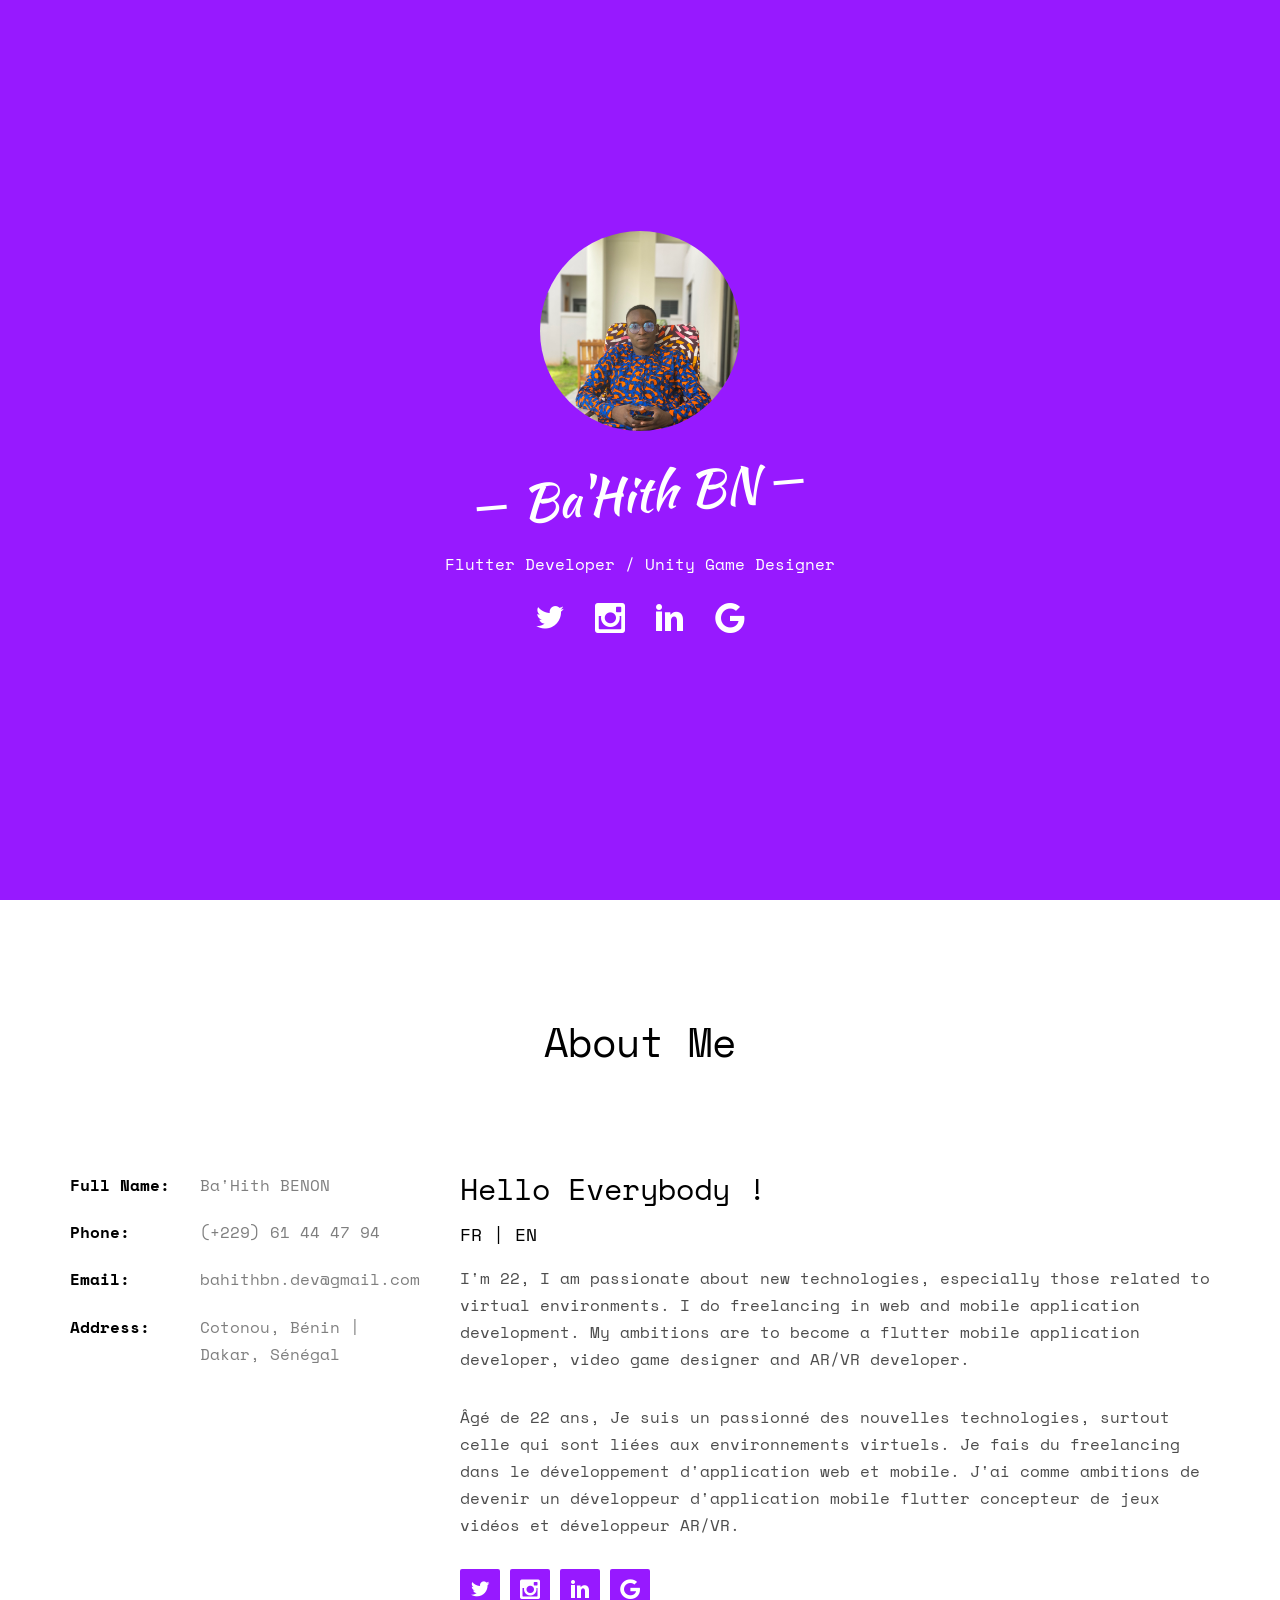
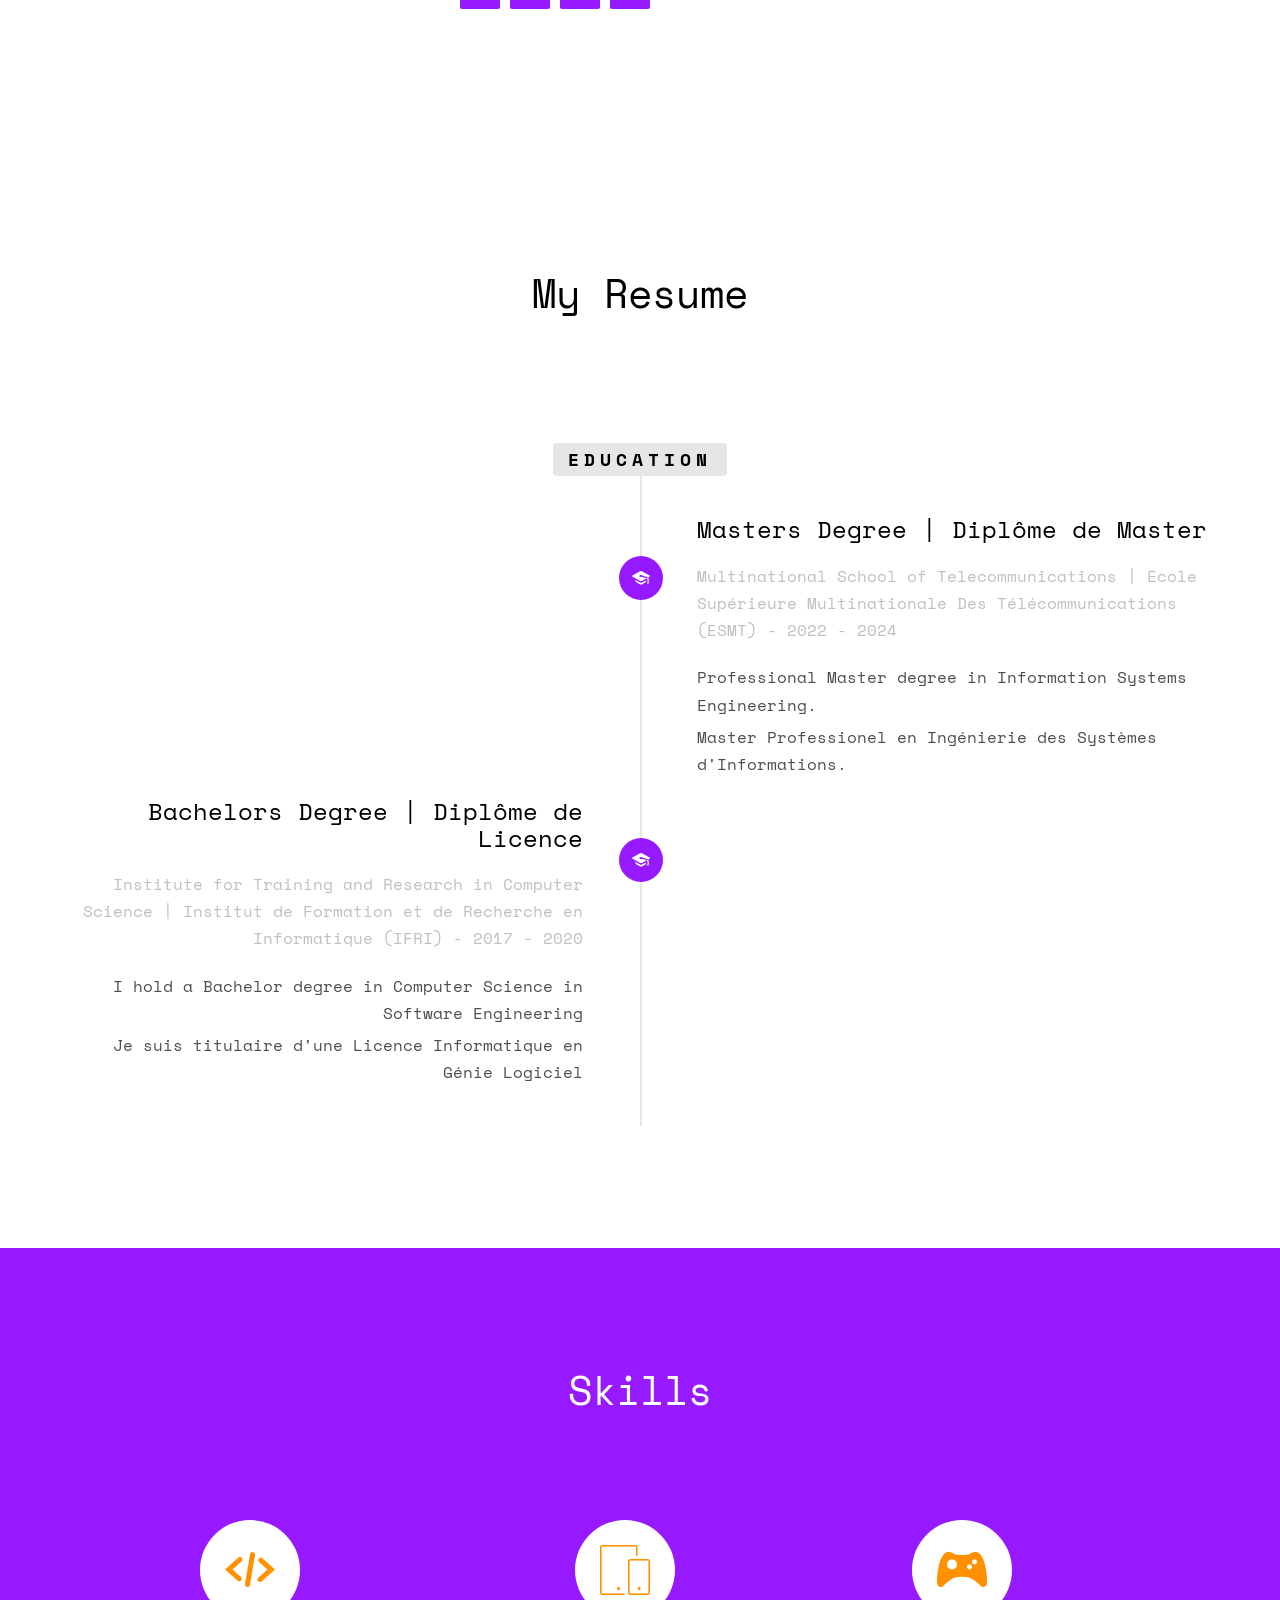
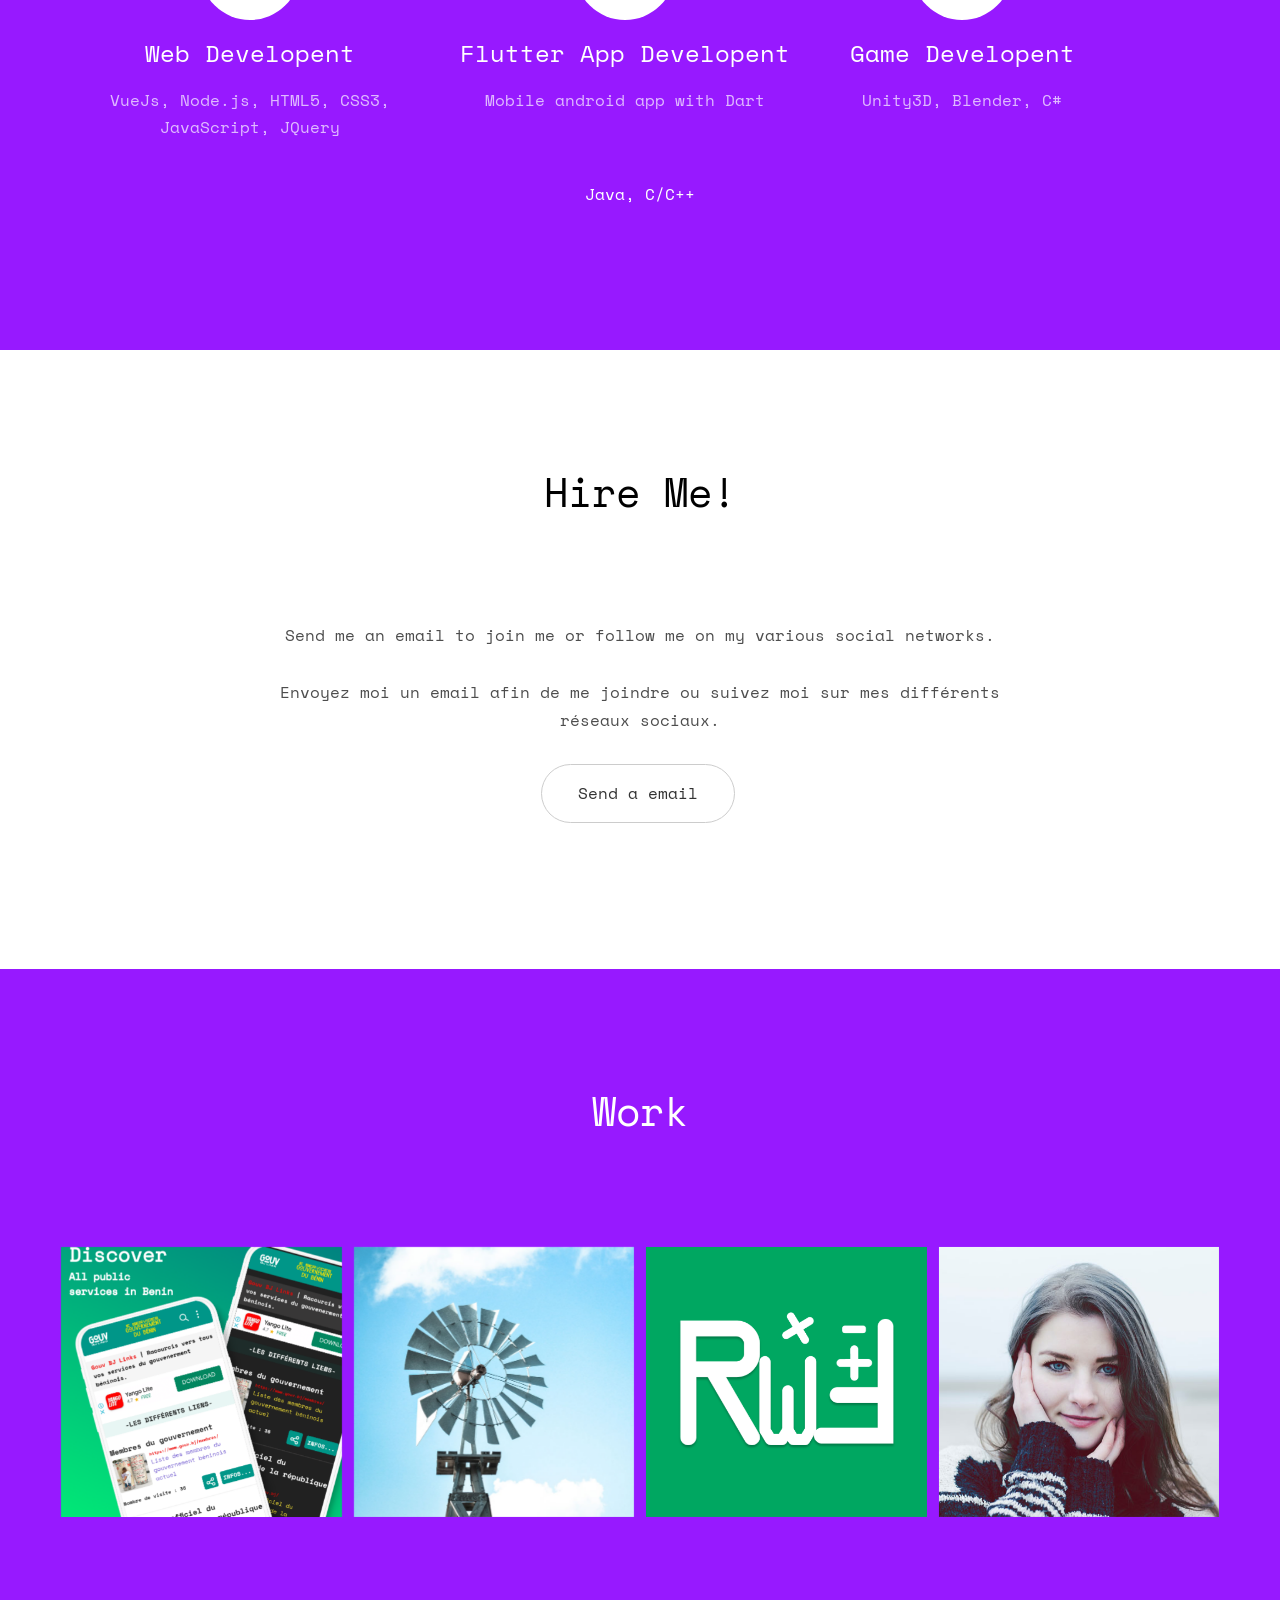
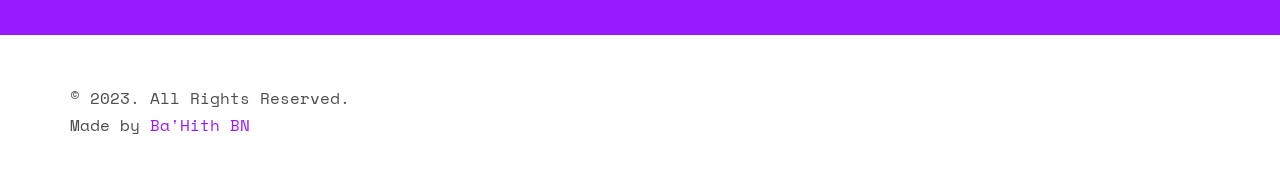
==== index.html @ 8ac00150 "update rwf policy" ====
<!DOCTYPE HTML>
<html>
	<head>
	<meta charset="utf-8">
	<meta http-equiv="X-UA-Compatible" content="IE=edge">
	<title>Ba'Hith BN | Profile</title>
	<meta name="viewport" content="width=device-width, initial-scale=1">
	<meta name="description" content="Portfolio de Ba'Hith BN" />
	<meta name="keywords" content="developpeur, flutter, unity, unity3D, mobile, Gouv BJ Links" />
	<meta name="author" content="freehtml5.co" />

	<!-- 
	//////////////////////////////////////////////////////

	FREE HTML5 TEMPLATE 
	DESIGNED & DEVELOPED by FreeHTML5.co
		
	Website: 		http://freehtml5.co/
	Email: 			info@freehtml5.co
	Twitter: 		http://twitter.com/fh5co
	Facebook: 		https://www.facebook.com/fh5co

	//////////////////////////////////////////////////////
	 -->

  	<!-- Facebook and Twitter integration -->
	<meta property="og:title" content=""/>
	<meta property="og:image" content=""/>
	<meta property="og:url" content=""/>
	<meta property="og:site_name" content=""/>
	<meta property="og:description" content=""/>
	<meta name="twitter:title" content="" />
	<meta name="twitter:image" content="" />
	<meta name="twitter:url" content="" />
	<meta name="twitter:card" content="" />

	<link href="https://fonts.googleapis.com/css?family=Space+Mono" rel="stylesheet">
	<link href="https://fonts.googleapis.com/css?family=Kaushan+Script" rel="stylesheet">
	
	<!-- Animate.css -->
	<link rel="stylesheet" href="whoiam/css/animate.css">
	<!-- Icomoon Icon Fonts-->
	<link rel="stylesheet" href="whoiam/css/icomoon.css">
	<!-- Bootstrap  -->
	<link rel="stylesheet" href="whoiam/css/bootstrap.css">

	<!-- Theme style  -->
	<link rel="stylesheet" href="whoiam/css/style.css">

	<!-- Modernizr JS -->
	<script src="whoiam/js/modernizr-2.6.2.min.js"></script>
	<!-- FOR IE9 below -->
	<!--[if lt IE 9]>
	<script src="js/respond.min.js"></script>
	<![endif]-->

	<meta name="appstore:developer_url" content="https://bahithbenon.github.io" />
	<meta name="appstore:bundle_id" content="com.example.myapp" />
	<meta name="appstore:store_id" content="SKU12345" />

	</head>
	<body>
		
	<div class="fh5co-loader"></div>
	
	<div id="page">	
	<header id="fh5co-header" class="fh5co-cover js-fullheight" role="banner" style="background-image:url(images/cover_bg_3.jpg);" data-stellar-background-ratio="0.5">
		<div class="overlay"></div>
		<div class="container">
			<div class="row">
				<div class="col-md-8 col-md-offset-2 text-center">
					<div class="display-t js-fullheight">
						<div class="display-tc js-fullheight animate-box" data-animate-effect="fadeIn">
							<div class="profile-thumb" style="background: url(whoiam/images/author.JPG);"></div>
							<h1><span>Ba'Hith BN</span></h1>
							<h3><span>Flutter Developer / Unity Game Designer</span></h3>
							<p>
								<ul class="fh5co-social-icons">
									<li><a href="https://twitter.com/SaazhAl?t=oyw2-KrS9MAQXTLAEJsPbg&s=09"><i class="icon-twitter2"></i></a></li>
									<li><a href="https://www.instagram.com/saazh_albahith_bn/"><i class="icon-instagram2"></i></a></li>
									<li><a href="https://www.linkedin.com/in/ba-hith-bn-1179a51b2"><i class="icon-linkedin2"></i></a></li>
									<li><a href="mailto:bahithbn.dev@gmail.com"><i class="icon-google2"></i></a></li>
								</ul>
							</p>
						</div>
					</div>
				</div>
			</div>
		</div>
	</header>

	<div id="fh5co-about" class="animate-box">
		<div class="container">
			<div class="row">
				<div class="col-md-8 col-md-offset-2 text-center fh5co-heading">
					<h2>About Me</h2>
				</div>
			</div>
			<div class="row">
				<div class="col-md-4">
					<ul class="info">
						<li><span class="first-block">Full Name:</span><span class="second-block">Ba'Hith BENON</span></li>
						<li><span class="first-block">Phone:</span><span class="second-block">(+229) 61 44 47 94</span></li>
						<li><span class="first-block">Email:</span><span class="second-block">bahithbn.dev@gmail.com</span></li>
						<!-- <li><span class="first-block">Website:</span><span class="second-block">https://bahithbn.bnindustries.io/</span></li> -->
						<li><span class="first-block">Address:</span><span class="second-block">Cotonou, Bénin | Dakar, Sénégal</span></li>
					</ul>
				</div>
				<div class="col-md-8">
					<h2>Hello Everybody !</h2>
					<h4>FR | EN</h4>
					<p>
						I'm 22, I am passionate about new technologies, especially those related to virtual environments. 
						I do freelancing in web and mobile application development. 
						My ambitions are to become a flutter mobile application developer, video game designer and AR/VR developer.
					</p>
					<p> Âgé de 22 ans, Je suis un passionné des nouvelles technologies, surtout celle qui sont liées aux environnements virtuels.
						Je fais du freelancing dans le développement d'application web et mobile. 
						J'ai comme ambitions de devenir un développeur d'application mobile flutter 
						concepteur de jeux vidéos et développeur AR/VR.
					</p>
					<p>
						<ul class="fh5co-social-icons">
							<li><a href="https://twitter.com/SaazhAl?t=oyw2-KrS9MAQXTLAEJsPbg&s=09"><i class="icon-twitter2"></i></a></li>
							<li><a href="https://www.instagram.com/saazh_albahith_bn/"><i class="icon-instagram2"></i></a></li>
							<li><a href="https://www.linkedin.com/in/ba-hith-bn-1179a51b2"><i class="icon-linkedin2"></i></a></li>
							<li><a href="mailto:bahithbn.dev@gmail.com"><i class="icon-google2"></i></a></li>
						</ul>
					</p>
				</div>
			</div>
		</div>
	</div>

	<div id="fh5co-resume" class="fh5co-bg-color">
		<div class="container">
			<div class="row animate-box">
				<div class="col-md-8 col-md-offset-2 text-center fh5co-heading">
					<h2>My Resume</h2>
				</div>
			</div>
			<div class="row">
				<div class="col-md-12 col-md-offset-0">
					<ul class="timeline">
						
						<li class="timeline-heading text-center animate-box">
							<div><h3>Education</h3></div>
						</li>
						<li class="timeline-inverted animate-box">
							<div class="timeline-badge"><i class="icon-graduation-cap"></i></div>
							<div class="timeline-panel">
								<div class="timeline-heading">
									<h3 class="timeline-title">Masters Degree | Diplôme de Master</h3>
									<span class="company">Multinational School of Telecommunications | Ecole Supérieure Multinationale Des Télécommunications (ESMT) - 2022 - 2024</span>
								</div>
								<div class="timeline-body">
									<p>Professional Master degree in Information Systems Engineering.</p>
                                    <p>Master Professionel en Ingénierie des Systèmes d'Informations.</p>
								</div>
							</div>
						</li>
						<li class="animate-box timeline-unverted">
							<div class="timeline-badge"><i class="icon-graduation-cap"></i></div>
							<div class="timeline-panel">
								<div class="timeline-heading">
									<h3 class="timeline-title">Bachelors Degree | Diplôme de Licence</h3>
									<span class="company">Institute for Training and Research in Computer Science | Institut de Formation et de Recherche en Informatique (IFRI) - 2017 - 2020</span>
								</div>
								<div class="timeline-body">
									<p>I hold a Bachelor degree in Computer Science in Software Engineering</p>
                                    <p>Je suis titulaire d'une Licence Informatique en Génie Logiciel</p>
								</div>
							</div>
						</li>
			    	</ul>
				</div>
			</div>
		</div>
	</div>
	

	<div id="fh5co-features" class="animate-box">
		<div class="container">
			<div class="services-padding">
				<div class="row">
					<div class="col-md-8 col-md-offset-2 text-center fh5co-heading">
						<h2>Skills</h2>
					</div>
				</div>
				<div class="row">
					<div class="col-md-4 text-center">
						<div class="feature-left">
							<span class="icon">
								<i class="icon-code"></i>
							</span>
							<div class="feature-copy">
								<h3>Web Developent</h3>
								<p>VueJs, Node.js, HTML5, CSS3, JavaScript, JQuery</p>
							</div>
						</div>
					</div>

					<div class="col-md-4 text-center">
						<div class="feature-left">
							<span class="icon">
								<i class="icon-mobile"></i>
							</span>
							<div class="feature-copy">
								<h3>Flutter App Developent</h3>
								<p>Mobile android app with Dart</p>
							</div>
						</div>

					</div>

					<div class="col-md-4 text-center">
						<div class="feature-left">
							<span class="icon">
								<i class="icon-game-controller"></i>
							</span>
							<div class="feature-copy">
								<h3>Game Developent</h3>
								<p>Unity3D, Blender, C#</p>
							</div>
						</div>
					</div>
				</div>

				
				<div class="row">
					<div class="col-md-8 col-md-offset-2 text-center text-light">
						<p>Java, C/C++</p>
					</div>
				</div>
			</div>
		</div>
	</div>

	<div id="fh5co-skills" class="">
		<div class="overlay"></div>
		<div class="container">
			<div class="row">
				<div class="col-md-8 col-md-offset-2 text-center fh5co-heading">
					<h2>Hire Me!</h2>
				</div>
			</div>
			<div class="col-md-8 col-md-offset-2 text-center">
				<p>Send me an email to join me or follow me on my various social networks.</p>
				<p>Envoyez moi un email afin de me joindre ou suivez moi sur mes différents réseaux sociaux.</p>
				<p><a href="mailto:bahithbn.dev@gmail.com" class="btn btn-default btn-lg">Send a email</a></p>
			</div>
		</div>
		
	</div>


	<div id="fh5co-work" class="fh5co-bg-dark">
		<div class="container">
			<div class="row animate-box">
				<div class="col-md-8 col-md-offset-2 text-center fh5co-heading">
					<h2>Work</h2>
				</div>
			</div>
			<div class="row">
				<div class="col-md-3 text-center col-padding animate-box">
					<a href="https://play.google.com/store/apps/details?id=com.asistem.gouvbjlinks" 
						target="_blank"
						class="work" style="background-image: url(whoiam/images/screen_four.png);">
						<div class="desc">
							<h3>Gouv BJ Links</h3>
							<span>Mobile App</span>
							<span>(Available/Dispo | Play Store)</span>
						</div>
					</a>
				</div>
				<div class="col-md-3 text-center col-padding animate-box">
					<a href="#" class="work" style="background-image: url(whoiam/images/portfolio-2.jpg);">
						<div class="desc">
							<h3>Visual Form</h3>
							<span>Flutter mobile app template </span>
							<span>(Coming soon on Envato)</span>
						</div>
					</a>
				</div>
				<div class="col-md-3 text-center col-padding animate-box">
					<a href="#" class="work" style="background-image: url(whoiam/images/rwf_logo_x_1.png);">
						<div class="desc">
							<h3>Reduc Withdrawal Fees</h3>
							<span>Mobile App</span>
							<span>(Available/Dispo | Play Store)</span>
						</div>
					</a>
				</div>
				<div class="col-md-3 text-center col-padding animate-box">
					<a href="#" class="work" style="background-image: url(whoiam/images/portfolio-4.jpg);">
						<div class="desc">
							<h3>Islam Heart</h3>
							<span>Mobile App</span>
							<span>(Coming soon on Store)</span>
						</div>
					</a>
				</div>
			</div>
		</div>
	</div>



	<div id="fh5co-footer">
		<div class="container">
			<div class="row">
				<div class="col-md-12">
					<p>&copy; 2023. All Rights Reserved. <br>Made by <a href="#" target="_blank">Ba'Hith BN</a> 
					 <!--	Demo Images: <a href="http://unsplash.com" target="_blank">Unsplash</a> -->
					</p>
				</div>
			</div>
		</div>
	</div>

	<div class="gototop js-top">
		<a href="#" class="js-gotop"><i class="icon-arrow-up22"></i></a>
	</div>
	
	<!-- jQuery -->
	<script src="whoiam/js/jquery.min.js"></script>
	<!-- jQuery Easing -->
	<script src="whoiam/js/jquery.easing.1.3.js"></script>
	<!-- Bootstrap -->
	<script src="whoiam/js/bootstrap.min.js"></script>
	<!-- Waypoints -->
	<script src="whoiam/js/jquery.waypoints.min.js"></script>
	<!-- Stellar Parallax -->
	<script src="whoiam/js/jquery.stellar.min.js"></script>
	<!-- Easy PieChart -->
	<script src="whoiam/js/jquery.easypiechart.min.js"></script>
	
	<!-- Main -->
	<script src="whoiam/js/main.js"></script>

	</body>
</html>
---- whoiam/css/icomoon.css ----
@font-face {
    font-family: 'icomoon';
    src:    url('fonts/icomoon.eot?1oniuf');
    src:    url('fonts/icomoon.eot?1oniuf#iefix') format('embedded-opentype'),
        url('fonts/icomoon.ttf?1oniuf') format('truetype'),
        url('fonts/icomoon.woff?1oniuf') format('woff'),
        url('fonts/icomoon.svg?1oniuf#icomoon') format('svg');
    font-weight: normal;
    font-style: normal;
}

[class^="icon-"], [class*=" icon-"] {
    /* use !important to prevent issues with browser extensions that change fonts */
    font-family: 'icomoon' !important;
    speak: none;
    font-style: normal;
    font-weight: normal;
    font-variant: normal;
    text-transform: none;
    line-height: 1;

    /* Better Font Rendering =========== */
    -webkit-font-smoothing: antialiased;
    -moz-osx-font-smoothing: grayscale;
}

.icon-mobile:before {
    content: "\e000";
}
.icon-laptop:before {
    content: "\e001";
}
.icon-desktop:before {
    content: "\e002";
}
.icon-tablet:before {
    content: "\e003";
}
.icon-phone:before {
    content: "\e004";
}
.icon-document:before {
    content: "\e005";
}
.icon-documents:before {
    content: "\e006";
}
.icon-search:before {
    content: "\e007";
}
.icon-clipboard:before {
    content: "\e008";
}
.icon-newspaper:before {
    content: "\e009";
}
.icon-notebook:before {
    content: "\e00a";
}
.icon-book-open:before {
    content: "\e00b";
}
.icon-browser:before {
    content: "\e00c";
}
.icon-calendar:before {
    content: "\e00d";
}
.icon-presentation:before {
    content: "\e00e";
}
.icon-picture:before {
    content: "\e00f";
}
.icon-pictures:before {
    content: "\e010";
}
.icon-video:before {
    content: "\e011";
}
.icon-camera:before {
    content: "\e012";
}
.icon-printer:before {
    content: "\e013";
}
.icon-toolbox:before {
    content: "\e014";
}
.icon-briefcase:before {
    content: "\e015";
}
.icon-wallet:before {
    content: "\e016";
}
.icon-gift:before {
    content: "\e017";
}
.icon-bargraph:before {
    content: "\e018";
}
.icon-grid:before {
    content: "\e019";
}
.icon-expand:before {
    content: "\e01a";
}
.icon-focus:before {
    content: "\e01b";
}
.icon-edit:before {
    content: "\e01c";
}
.icon-adjustments:before {
    content: "\e01d";
}
.icon-ribbon:before {
    content: "\e01e";
}
.icon-hourglass:before {
    content: "\e01f";
}
.icon-lock:before {
    content: "\e020";
}
.icon-megaphone:before {
    content: "\e021";
}
.icon-shield:before {
    content: "\e022";
}
.icon-trophy:before {
    content: "\e023";
}
.icon-flag:before {
    content: "\e024";
}
.icon-map:before {
    content: "\e025";
}
.icon-puzzle:before {
    content: "\e026";
}
.icon-basket:before {
    content: "\e027";
}
.icon-envelope:before {
    content: "\e028";
}
.icon-streetsign:before {
    content: "\e029";
}
.icon-telescope:before {
    content: "\e02a";
}
.icon-gears:before {
    content: "\e02b";
}
.icon-key:before {
    content: "\e02c";
}
.icon-paperclip:before {
    content: "\e02d";
}
.icon-attachment:before {
    content: "\e02e";
}
.icon-pricetags:before {
    content: "\e02f";
}
.icon-lightbulb:before {
    content: "\e030";
}
.icon-layers:before {
    content: "\e031";
}
.icon-pencil:before {
    content: "\e032";
}
.icon-tools:before {
    content: "\e033";
}
.icon-tools-2:before {
    content: "\e034";
}
.icon-scissors:before {
    content: "\e035";
}
.icon-paintbrush:before {
    content: "\e036";
}
.icon-magnifying-glass:before {
    content: "\e037";
}
.icon-circle-compass:before {
    content: "\e038";
}
.icon-linegraph:before {
    content: "\e039";
}
.icon-mic:before {
    content: "\e03a";
}
.icon-strategy:before {
    content: "\e03b";
}
.icon-beaker:before {
    content: "\e03c";
}
.icon-caution:before {
    content: "\e03d";
}
.icon-recycle:before {
    content: "\e03e";
}
.icon-anchor:before {
    content: "\e03f";
}
.icon-profile-male:before {
    content: "\e040";
}
.icon-profile-female:before {
    content: "\e041";
}
.icon-bike:before {
    content: "\e042";
}
.icon-wine:before {
    content: "\e043";
}
.icon-hotairballoon:before {
    content: "\e044";
}
.icon-globe:before {
    content: "\e045";
}
.icon-genius:before {
    content: "\e046";
}
.icon-map-pin:before {
    content: "\e047";
}
.icon-dial:before {
    content: "\e048";
}
.icon-chat:before {
    content: "\e049";
}
.icon-heart:before {
    content: "\e04a";
}
.icon-cloud:before {
    content: "\e04b";
}
.icon-upload:before {
    content: "\e04c";
}
.icon-download:before {
    content: "\e04d";
}
.icon-target:before {
    content: "\e04e";
}
.icon-hazardous:before {
    content: "\e04f";
}
.icon-piechart:before {
    content: "\e050";
}
.icon-speedometer:before {
    content: "\e051";
}
.icon-global:before {
    content: "\e052";
}
.icon-compass:before {
    content: "\e053";
}
.icon-lifesaver:before {
    content: "\e054";
}
.icon-clock:before {
    content: "\e055";
}
.icon-aperture:before {
    content: "\e056";
}
.icon-quote:before {
    content: "\e057";
}
.icon-scope:before {
    content: "\e058";
}
.icon-alarmclock:before {
    content: "\e059";
}
.icon-refresh:before {
    content: "\e05a";
}
.icon-happy:before {
    content: "\e05b";
}
.icon-sad:before {
    content: "\e05c";
}
.icon-facebook:before {
    content: "\e05d";
}
.icon-twitter:before {
    content: "\e05e";
}
.icon-googleplus:before {
    content: "\e05f";
}
.icon-rss:before {
    content: "\e060";
}
.icon-tumblr:before {
    content: "\e061";
}
.icon-linkedin:before {
    content: "\e062";
}
.icon-dribbble:before {
    content: "\e063";
}
.icon-box2:before {
    content: "\ea82";
}
.icon-write:before {
    content: "\ea83";
}
.icon-clock2:before {
    content: "\ea84";
}
.icon-reply2:before {
    content: "\ea85";
}
.icon-reply-all2:before {
    content: "\ea86";
}
.icon-forward2:before {
    content: "\ea87";
}
.icon-flag2:before {
    content: "\ea88";
}
.icon-search2:before {
    content: "\ea89";
}
.icon-trash2:before {
    content: "\ea8a";
}
.icon-envelope2:before {
    content: "\ea8b";
}
.icon-bubble:before {
    content: "\ea8c";
}
.icon-bubbles:before {
    content: "\ea8d";
}
.icon-user2:before {
    content: "\ea8e";
}
.icon-users2:before {
    content: "\ea8f";
}
.icon-cloud2:before {
    content: "\ea90";
}
.icon-download2:before {
    content: "\ea91";
}
.icon-upload2:before {
    content: "\ea92";
}
.icon-rain:before {
    content: "\ea93";
}
.icon-sun:before {
    content: "\ea94";
}
.icon-moon2:before {
    content: "\ea95";
}
.icon-bell2:before {
    content: "\ea96";
}
.icon-folder2:before {
    content: "\ea97";
}
.icon-pin2:before {
    content: "\ea98";
}
.icon-sound2:before {
    content: "\ea99";
}
.icon-microphone:before {
    content: "\ea9a";
}
.icon-camera2:before {
    content: "\ea9b";
}
.icon-image2:before {
    content: "\ea9c";
}
.icon-cog2:before {
    content: "\ea9d";
}
.icon-calendar2:before {
    content: "\ea9e";
}
.icon-book2:before {
    content: "\ea9f";
}
.icon-map-marker:before {
    content: "\eaa0";
}
.icon-store:before {
    content: "\eaa1";
}
.icon-support:before {
    content: "\eaa2";
}
.icon-tag2:before {
    content: "\eaa3";
}
.icon-heart2:before {
    content: "\eaa4";
}
.icon-video-camera:before {
    content: "\eaa5";
}
.icon-trophy2:before {
    content: "\eaa6";
}
.icon-cart:before {
    content: "\eaa7";
}
.icon-eye2:before {
    content: "\eaa8";
}
.icon-cancel:before {
    content: "\eaa9";
}
.icon-chart:before {
    content: "\eaaa";
}
.icon-target2:before {
    content: "\eaab";
}
.icon-printer2:before {
    content: "\eaac";
}
.icon-location2:before {
    content: "\eaad";
}
.icon-bookmark2:before {
    content: "\eaae";
}
.icon-monitor:before {
    content: "\eaaf";
}
.icon-cross2:before {
    content: "\eab0";
}
.icon-plus2:before {
    content: "\eab1";
}
.icon-left:before {
    content: "\eab2";
}
.icon-up:before {
    content: "\eab3";
}
.icon-browser2:before {
    content: "\eab4";
}
.icon-windows:before {
    content: "\eab5";
}
.icon-switch2:before {
    content: "\eab6";
}
.icon-dashboard:before {
    content: "\eab7";
}
.icon-play:before {
    content: "\eab8";
}
.icon-fast-forward:before {
    content: "\eab9";
}
.icon-next:before {
    content: "\eaba";
}
.icon-refresh2:before {
    content: "\eabb";
}
.icon-film:before {
    content: "\eabc";
}
.icon-home2:before {
    content: "\eabd";
}
.icon-add-to-list:before {
    content: "\e901";
}
.icon-classic-computer:before {
    content: "\e902";
}
.icon-controller-fast-backward:before {
    content: "\e903";
}
.icon-creative-commons-attribution:before {
    content: "\e904";
}
.icon-creative-commons-noderivs:before {
    content: "\e905";
}
.icon-creative-commons-noncommercial-eu:before {
    content: "\e906";
}
.icon-creative-commons-noncommercial-us:before {
    content: "\e907";
}
.icon-creative-commons-public-domain:before {
    content: "\e908";
}
.icon-creative-commons-remix:before {
    content: "\e909";
}
.icon-creative-commons-share:before {
    content: "\e90a";
}
.icon-creative-commons-sharealike:before {
    content: "\e90b";
}
.icon-creative-commons:before {
    content: "\e90c";
}
.icon-document-landscape:before {
    content: "\e90d";
}
.icon-remove-user:before {
    content: "\e90e";
}
.icon-warning:before {
    content: "\e90f";
}
.icon-arrow-bold-down:before {
    content: "\e910";
}
.icon-arrow-bold-left:before {
    content: "\e911";
}
.icon-arrow-bold-right:before {
    content: "\e912";
}
.icon-arrow-bold-up:before {
    content: "\e913";
}
.icon-arrow-down:before {
    content: "\e914";
}
.icon-arrow-left:before {
    content: "\e915";
}
.icon-arrow-long-down:before {
    content: "\e916";
}
.icon-arrow-long-left:before {
    content: "\e917";
}
.icon-arrow-long-right:before {
    content: "\e918";
}
.icon-arrow-long-up:before {
    content: "\e919";
}
.icon-arrow-right:before {
    content: "\e91a";
}
.icon-arrow-up:before {
    content: "\e91b";
}
.icon-arrow-with-circle-down:before {
    content: "\e91c";
}
.icon-arrow-with-circle-left:before {
    content: "\e91d";
}
.icon-arrow-with-circle-right:before {
    content: "\e91e";
}
.icon-arrow-with-circle-up:before {
    content: "\e91f";
}
.icon-bookmark:before {
    content: "\e920";
}
.icon-bookmarks:before {
    content: "\e921";
}
.icon-chevron-down:before {
    content: "\e922";
}
.icon-chevron-left:before {
    content: "\e923";
}
.icon-chevron-right:before {
    content: "\e924";
}
.icon-chevron-small-down:before {
    content: "\e925";
}
.icon-chevron-small-left:before {
    content: "\e926";
}
.icon-chevron-small-right:before {
    content: "\e927";
}
.icon-chevron-small-up:before {
    content: "\e928";
}
.icon-chevron-thin-down:before {
    content: "\e929";
}
.icon-chevron-thin-left:before {
    content: "\e92a";
}
.icon-chevron-thin-right:before {
    content: "\e92b";
}
.icon-chevron-thin-up:before {
    content: "\e92c";
}
.icon-chevron-up:before {
    content: "\e92d";
}
.icon-chevron-with-circle-down:before {
    content: "\e92e";
}
.icon-chevron-with-circle-left:before {
    content: "\e92f";
}
.icon-chevron-with-circle-right:before {
    content: "\e930";
}
.icon-chevron-with-circle-up:before {
    content: "\e931";
}
.icon-cloud3:before {
    content: "\e932";
}
.icon-controller-fast-forward:before {
    content: "\e933";
}
.icon-controller-jump-to-start:before {
    content: "\e934";
}
.icon-controller-next:before {
    content: "\e935";
}
.icon-controller-paus:before {
    content: "\e936";
}
.icon-controller-play:before {
    content: "\e937";
}
.icon-controller-record:before {
    content: "\e938";
}
.icon-controller-stop:before {
    content: "\e939";
}
.icon-controller-volume:before {
    content: "\e93a";
}
.icon-dot-single:before {
    content: "\e93b";
}
.icon-dots-three-horizontal:before {
    content: "\e93c";
}
.icon-dots-three-vertical:before {
    content: "\e93d";
}
.icon-dots-two-horizontal:before {
    content: "\e93e";
}
.icon-dots-two-vertical:before {
    content: "\e93f";
}
.icon-download3:before {
    content: "\e940";
}
.icon-emoji-flirt:before {
    content: "\e941";
}
.icon-flow-branch:before {
    content: "\e942";
}
.icon-flow-cascade:before {
    content: "\e943";
}
.icon-flow-line:before {
    content: "\e944";
}
.icon-flow-parallel:before {
    content: "\e945";
}
.icon-flow-tree:before {
    content: "\e946";
}
.icon-install:before {
    content: "\e947";
}
.icon-layers2:before {
    content: "\e948";
}
.icon-open-book:before {
    content: "\e949";
}
.icon-resize-100:before {
    content: "\e94a";
}
.icon-resize-full-screen:before {
    content: "\e94b";
}
.icon-save:before {
    content: "\e94c";
}
.icon-select-arrows:before {
    content: "\e94d";
}
.icon-sound-mute:before {
    content: "\e94e";
}
.icon-sound:before {
    content: "\e94f";
}
.icon-trash:before {
    content: "\e950";
}
.icon-triangle-down:before {
    content: "\e951";
}
.icon-triangle-left:before {
    content: "\e952";
}
.icon-triangle-right:before {
    content: "\e953";
}
.icon-triangle-up:before {
    content: "\e954";
}
.icon-uninstall:before {
    content: "\e955";
}
.icon-upload-to-cloud:before {
    content: "\e956";
}
.icon-upload3:before {
    content: "\e957";
}
.icon-add-user:before {
    content: "\e958";
}
.icon-address:before {
    content: "\e959";
}
.icon-adjust:before {
    content: "\e95a";
}
.icon-air:before {
    content: "\e95b";
}
.icon-aircraft-landing:before {
    content: "\e95c";
}
.icon-aircraft-take-off:before {
    content: "\e95d";
}
.icon-aircraft:before {
    content: "\e95e";
}
.icon-align-bottom:before {
    content: "\e95f";
}
.icon-align-horizontal-middle:before {
    content: "\e960";
}
.icon-align-left:before {
    content: "\e961";
}
.icon-align-right:before {
    content: "\e962";
}
.icon-align-top:before {
    content: "\e963";
}
.icon-align-vertical-middle:before {
    content: "\e964";
}
.icon-archive:before {
    content: "\e965";
}
.icon-area-graph:before {
    content: "\e966";
}
.icon-attachment2:before {
    content: "\e967";
}
.icon-awareness-ribbon:before {
    content: "\e968";
}
.icon-back-in-time:before {
    content: "\e969";
}
.icon-back:before {
    content: "\e96a";
}
.icon-bar-graph:before {
    content: "\e96b";
}
.icon-battery:before {
    content: "\e96c";
}
.icon-beamed-note:before {
    content: "\e96d";
}
.icon-bell:before {
    content: "\e96e";
}
.icon-blackboard:before {
    content: "\e96f";
}
.icon-block:before {
    content: "\e970";
}
.icon-book:before {
    content: "\e971";
}
.icon-bowl:before {
    content: "\e972";
}
.icon-box:before {
    content: "\e973";
}
.icon-briefcase2:before {
    content: "\e974";
}
.icon-browser3:before {
    content: "\e975";
}
.icon-brush:before {
    content: "\e976";
}
.icon-bucket:before {
    content: "\e977";
}
.icon-cake:before {
    content: "\e978";
}
.icon-calculator:before {
    content: "\e979";
}
.icon-calendar3:before {
    content: "\e97a";
}
.icon-camera3:before {
    content: "\e97b";
}
.icon-ccw:before {
    content: "\e97c";
}
.icon-chat2:before {
    content: "\e97d";
}
.icon-check:before {
    content: "\e97e";
}
.icon-circle-with-cross:before {
    content: "\e97f";
}
.icon-circle-with-minus:before {
    content: "\e980";
}
.icon-circle-with-plus:before {
    content: "\e981";
}
.icon-circle:before {
    content: "\e982";
}
.icon-circular-graph:before {
    content: "\e983";
}
.icon-clapperboard:before {
    content: "\e984";
}
.icon-clipboard2:before {
    content: "\e985";
}
.icon-clock3:before {
    content: "\e986";
}
.icon-code:before {
    content: "\e987";
}
.icon-cog:before {
    content: "\e988";
}
.icon-colours:before {
    content: "\e989";
}
.icon-compass2:before {
    content: "\e98a";
}
.icon-copy:before {
    content: "\e98b";
}
.icon-credit-card:before {
    content: "\e98c";
}
.icon-credit:before {
    content: "\e98d";
}
.icon-cross:before {
    content: "\e98e";
}
.icon-cup:before {
    content: "\e98f";
}
.icon-cw:before {
    content: "\e990";
}
.icon-cycle:before {
    content: "\e991";
}
.icon-database:before {
    content: "\e992";
}
.icon-dial-pad:before {
    content: "\e993";
}
.icon-direction:before {
    content: "\e994";
}
.icon-document2:before {
    content: "\e995";
}
.icon-documents2:before {
    content: "\e996";
}
.icon-drink:before {
    content: "\e997";
}
.icon-drive:before {
    content: "\e998";
}
.icon-drop:before {
    content: "\e999";
}
.icon-edit2:before {
    content: "\e99a";
}
.icon-email:before {
    content: "\e99b";
}
.icon-emoji-happy:before {
    content: "\e99c";
}
.icon-emoji-neutral:before {
    content: "\e99d";
}
.icon-emoji-sad:before {
    content: "\e99e";
}
.icon-erase:before {
    content: "\e99f";
}
.icon-eraser:before {
    content: "\e9a0";
}
.icon-export:before {
    content: "\e9a1";
}
.icon-eye:before {
    content: "\e9a2";
}
.icon-feather:before {
    content: "\e9a3";
}
.icon-flag3:before {
    content: "\e9a4";
}
.icon-flash:before {
    content: "\e9a5";
}
.icon-flashlight:before {
    content: "\e9a6";
}
.icon-flat-brush:before {
    content: "\e9a7";
}
.icon-folder-images:before {
    content: "\e9a8";
}
.icon-folder-music:before {
    content: "\e9a9";
}
.icon-folder-video:before {
    content: "\e9aa";
}
.icon-folder:before {
    content: "\e9ab";
}
.icon-forward:before {
    content: "\e9ac";
}
.icon-funnel:before {
    content: "\e9ad";
}
.icon-game-controller:before {
    content: "\e9ae";
}
.icon-gauge:before {
    content: "\e9af";
}
.icon-globe2:before {
    content: "\e9b0";
}
.icon-graduation-cap:before {
    content: "\e9b1";
}
.icon-grid2:before {
    content: "\e9b2";
}
.icon-hair-cross:before {
    content: "\e9b3";
}
.icon-hand:before {
    content: "\e9b4";
}
.icon-heart-outlined:before {
    content: "\e9b5";
}
.icon-heart3:before {
    content: "\e9b6";
}
.icon-help-with-circle:before {
    content: "\e9b7";
}
.icon-help:before {
    content: "\e9b8";
}
.icon-home:before {
    content: "\e9b9";
}
.icon-hour-glass:before {
    content: "\e9ba";
}
.icon-image-inverted:before {
    content: "\e9bb";
}
.icon-image:before {
    content: "\e9bc";
}
.icon-images:before {
    content: "\e9bd";
}
.icon-inbox:before {
    content: "\e9be";
}
.icon-infinity:before {
    content: "\e9bf";
}
.icon-info-with-circle:before {
    content: "\e9c0";
}
.icon-info:before {
    content: "\e9c1";
}
.icon-key2:before {
    content: "\e9c2";
}
.icon-keyboard:before {
    content: "\e9c3";
}
.icon-lab-flask:before {
    content: "\e9c4";
}
.icon-landline:before {
    content: "\e9c5";
}
.icon-language:before {
    content: "\e9c6";
}
.icon-laptop2:before {
    content: "\e9c7";
}
.icon-leaf:before {
    content: "\e9c8";
}
.icon-level-down:before {
    content: "\e9c9";
}
.icon-level-up:before {
    content: "\e9ca";
}
.icon-lifebuoy:before {
    content: "\e9cb";
}
.icon-light-bulb:before {
    content: "\e9cc";
}
.icon-light-down:before {
    content: "\e9cd";
}
.icon-light-up:before {
    content: "\e9ce";
}
.icon-line-graph:before {
    content: "\e9cf";
}
.icon-link:before {
    content: "\e9d0";
}
.icon-list:before {
    content: "\e9d1";
}
.icon-location-pin:before {
    content: "\e9d2";
}
.icon-location:before {
    content: "\e9d3";
}
.icon-lock-open:before {
    content: "\e9d4";
}
.icon-lock2:before {
    content: "\e9d5";
}
.icon-log-out:before {
    content: "\e9d6";
}
.icon-login:before {
    content: "\e9d7";
}
.icon-loop:before {
    content: "\e9d8";
}
.icon-magnet:before {
    content: "\e9d9";
}
.icon-magnifying-glass2:before {
    content: "\e9da";
}
.icon-mail:before {
    content: "\e9db";
}
.icon-man:before {
    content: "\e9dc";
}
.icon-map2:before {
    content: "\e9dd";
}
.icon-mask:before {
    content: "\e9de";
}
.icon-medal:before {
    content: "\e9df";
}
.icon-megaphone2:before {
    content: "\e9e0";
}
.icon-menu:before {
    content: "\e9e1";
}
.icon-message:before {
    content: "\e9e2";
}
.icon-mic2:before {
    content: "\e9e3";
}
.icon-minus:before {
    content: "\e9e4";
}
.icon-mobile2:before {
    content: "\e9e5";
}
.icon-modern-mic:before {
    content: "\e9e6";
}
.icon-moon:before {
    content: "\e9e7";
}
.icon-mouse:before {
    content: "\e9e8";
}
.icon-music:before {
    content: "\e9e9";
}
.icon-network:before {
    content: "\e9ea";
}
.icon-new-message:before {
    content: "\e9eb";
}
.icon-new:before {
    content: "\e9ec";
}
.icon-news:before {
    content: "\e9ed";
}
.icon-note:before {
    content: "\e9ee";
}
.icon-notification:before {
    content: "\e9ef";
}
.icon-old-mobile:before {
    content: "\e9f0";
}
.icon-old-phone:before {
    content: "\e9f1";
}
.icon-palette:before {
    content: "\e9f2";
}
.icon-paper-plane:before {
    content: "\e9f3";
}
.icon-pencil2:before {
    content: "\e9f4";
}
.icon-phone2:before {
    content: "\e9f5";
}
.icon-pie-chart:before {
    content: "\e9f6";
}
.icon-pin:before {
    content: "\e9f7";
}
.icon-plus:before {
    content: "\e9f8";
}
.icon-popup:before {
    content: "\e9f9";
}
.icon-power-plug:before {
    content: "\e9fa";
}
.icon-price-ribbon:before {
    content: "\e9fb";
}
.icon-price-tag:before {
    content: "\e9fc";
}
.icon-print:before {
    content: "\e9fd";
}
.icon-progress-empty:before {
    content: "\e9fe";
}
.icon-progress-full:before {
    content: "\e9ff";
}
.icon-progress-one:before {
    content: "\ea00";
}
.icon-progress-two:before {
    content: "\ea01";
}
.icon-publish:before {
    content: "\ea02";
}
.icon-quote2:before {
    content: "\ea03";
}
.icon-radio:before {
    content: "\ea04";
}
.icon-reply-all:before {
    content: "\ea05";
}
.icon-reply:before {
    content: "\ea06";
}
.icon-retweet:before {
    content: "\ea07";
}
.icon-rocket:before {
    content: "\ea08";
}
.icon-round-brush:before {
    content: "\ea09";
}
.icon-rss2:before {
    content: "\ea0a";
}
.icon-ruler:before {
    content: "\ea0b";
}
.icon-scissors2:before {
    content: "\ea0c";
}
.icon-share-alternitive:before {
    content: "\ea0d";
}
.icon-share:before {
    content: "\ea0e";
}
.icon-shareable:before {
    content: "\ea0f";
}
.icon-shield2:before {
    content: "\ea10";
}
.icon-shop:before {
    content: "\ea11";
}
.icon-shopping-bag:before {
    content: "\ea12";
}
.icon-shopping-basket:before {
    content: "\ea13";
}
.icon-shopping-cart:before {
    content: "\ea14";
}
.icon-shuffle:before {
    content: "\ea15";
}
.icon-signal:before {
    content: "\ea16";
}
.icon-sound-mix:before {
    content: "\ea17";
}
.icon-sports-club:before {
    content: "\ea18";
}
.icon-spreadsheet:before {
    content: "\ea19";
}
.icon-squared-cross:before {
    content: "\ea1a";
}
.icon-squared-minus:before {
    content: "\ea1b";
}
.icon-squared-plus:before {
    content: "\ea1c";
}
.icon-star-outlined:before {
    content: "\ea1d";
}
.icon-star:before {
    content: "\ea1e";
}
.icon-stopwatch:before {
    content: "\ea1f";
}
.icon-suitcase:before {
    content: "\ea20";
}
.icon-swap:before {
    content: "\ea21";
}
.icon-sweden:before {
    content: "\ea22";
}
.icon-switch:before {
    content: "\ea23";
}
.icon-tablet2:before {
    content: "\ea24";
}
.icon-tag:before {
    content: "\ea25";
}
.icon-text-document-inverted:before {
    content: "\ea26";
}
.icon-text-document:before {
    content: "\ea27";
}
.icon-text:before {
    content: "\ea28";
}
.icon-thermometer:before {
    content: "\ea29";
}
.icon-thumbs-down:before {
    content: "\ea2a";
}
.icon-thumbs-up:before {
    content: "\ea2b";
}
.icon-thunder-cloud:before {
    content: "\ea2c";
}
.icon-ticket:before {
    content: "\ea2d";
}
.icon-time-slot:before {
    content: "\ea2e";
}
.icon-tools2:before {
    content: "\ea2f";
}
.icon-traffic-cone:before {
    content: "\ea30";
}
.icon-tree:before {
    content: "\ea31";
}
.icon-trophy3:before {
    content: "\ea32";
}
.icon-tv:before {
    content: "\ea33";
}
.icon-typing:before {
    content: "\ea34";
}
.icon-unread:before {
    content: "\ea35";
}
.icon-untag:before {
    content: "\ea36";
}
.icon-user:before {
    content: "\ea37";
}
.icon-users:before {
    content: "\ea38";
}
.icon-v-card:before {
    content: "\ea39";
}
.icon-video2:before {
    content: "\ea3a";
}
.icon-vinyl:before {
    content: "\ea3b";
}
.icon-voicemail:before {
    content: "\ea3c";
}
.icon-wallet2:before {
    content: "\ea3d";
}
.icon-water:before {
    content: "\ea3e";
}
.icon-500px-with-circle:before {
    content: "\ea3f";
}
.icon-500px:before {
    content: "\ea40";
}
.icon-basecamp:before {
    content: "\ea41";
}
.icon-behance:before {
    content: "\ea42";
}
.icon-creative-cloud:before {
    content: "\ea43";
}
.icon-dropbox:before {
    content: "\ea44";
}
.icon-evernote:before {
    content: "\ea45";
}
.icon-flattr:before {
    content: "\ea46";
}
.icon-foursquare:before {
    content: "\ea47";
}
.icon-google-drive:before {
    content: "\ea48";
}
.icon-google-hangouts:before {
    content: "\ea49";
}
.icon-grooveshark:before {
    content: "\ea4a";
}
.icon-icloud:before {
    content: "\ea4b";
}
.icon-mixi:before {
    content: "\ea4c";
}
.icon-onedrive:before {
    content: "\ea4d";
}
.icon-paypal:before {
    content: "\ea4e";
}
.icon-picasa:before {
    content: "\ea4f";
}
.icon-qq:before {
    content: "\ea50";
}
.icon-rdio-with-circle:before {
    content: "\ea51";
}
.icon-renren:before {
    content: "\ea52";
}
.icon-scribd:before {
    content: "\ea53";
}
.icon-sina-weibo:before {
    content: "\ea54";
}
.icon-skype-with-circle:before {
    content: "\ea55";
}
.icon-skype:before {
    content: "\ea56";
}
.icon-slideshare:before {
    content: "\ea57";
}
.icon-smashing:before {
    content: "\ea58";
}
.icon-soundcloud:before {
    content: "\ea59";
}
.icon-spotify-with-circle:before {
    content: "\ea5a";
}
.icon-spotify:before {
    content: "\ea5b";
}
.icon-swarm:before {
    content: "\ea5c";
}
.icon-vine-with-circle:before {
    content: "\ea5d";
}
.icon-vine:before {
    content: "\ea5e";
}
.icon-vk-alternitive:before {
    content: "\ea5f";
}
.icon-vk-with-circle:before {
    content: "\ea60";
}
.icon-vk:before {
    content: "\ea61";
}
.icon-xing-with-circle:before {
    content: "\ea62";
}
.icon-xing:before {
    content: "\ea63";
}
.icon-yelp:before {
    content: "\ea64";
}
.icon-dribbble-with-circle:before {
    content: "\ea65";
}
.icon-dribbble2:before {
    content: "\ea66";
}
.icon-facebook-with-circle:before {
    content: "\ea67";
}
.icon-facebook2:before {
    content: "\ea68";
}
.icon-flickr-with-circle:before {
    content: "\ea69";
}
.icon-flickr:before {
    content: "\ea6a";
}
.icon-github-with-circle:before {
    content: "\ea6b";
}
.icon-github:before {
    content: "\ea6c";
}
.icon-google-with-circle:before {
    content: "\ea6d";
}
.icon-google:before {
    content: "\ea6e";
}
.icon-instagram-with-circle:before {
    content: "\ea6f";
}
.icon-instagram:before {
    content: "\ea70";
}
.icon-lastfm-with-circle:before {
    content: "\ea71";
}
.icon-lastfm:before {
    content: "\ea72";
}
.icon-linkedin-with-circle:before {
    content: "\ea73";
}
.icon-linkedin2:before {
    content: "\ea74";
}
.icon-pinterest-with-circle:before {
    content: "\ea75";
}
.icon-pinterest:before {
    content: "\ea76";
}
.icon-rdio:before {
    content: "\ea77";
}
.icon-stumbleupon-with-circle:before {
    content: "\ea78";
}
.icon-stumbleupon:before {
    content: "\ea79";
}
.icon-tumblr-with-circle:before {
    content: "\ea7a";
}
.icon-tumblr2:before {
    content: "\ea7b";
}
.icon-twitter-with-circle:before {
    content: "\ea7c";
}
.icon-twitter2:before {
    content: "\ea7d";
}
.icon-vimeo-with-circle:before {
    content: "\ea7e";
}
.icon-vimeo:before {
    content: "\ea7f";
}
.icon-youtube-with-circle:before {
    content: "\ea80";
}
.icon-youtube:before {
    content: "\ea81";
}
.icon-home3:before {
    content: "\eabe";
}
.icon-home22:before {
    content: "\eabf";
}
.icon-home32:before {
    content: "\eac0";
}
.icon-office:before {
    content: "\eac1";
}
.icon-newspaper2:before {
    content: "\eac2";
}
.icon-pencil3:before {
    content: "\eac3";
}
.icon-pencil22:before {
    content: "\eac4";
}
.icon-quill:before {
    content: "\eac5";
}
.icon-pen:before {
    content: "\eac6";
}
.icon-blog:before {
    content: "\eac7";
}
.icon-eyedropper:before {
    content: "\eac8";
}
.icon-droplet:before {
    content: "\eac9";
}
.icon-paint-format:before {
    content: "\eaca";
}
.icon-image3:before {
    content: "\eacb";
}
.icon-images2:before {
    content: "\eacc";
}
.icon-camera4:before {
    content: "\eacd";
}
.icon-headphones:before {
    content: "\eace";
}
.icon-music2:before {
    content: "\eacf";
}
.icon-play2:before {
    content: "\ead0";
}
.icon-film2:before {
    content: "\ead1";
}
.icon-video-camera2:before {
    content: "\ead2";
}
.icon-dice:before {
    content: "\ead3";
}
.icon-pacman:before {
    content: "\ead4";
}
.icon-spades:before {
    content: "\ead5";
}
.icon-clubs:before {
    content: "\ead6";
}
.icon-diamonds:before {
    content: "\ead7";
}
.icon-bullhorn:before {
    content: "\ead8";
}
.icon-connection:before {
    content: "\ead9";
}
.icon-podcast:before {
    content: "\eada";
}
.icon-feed:before {
    content: "\eadb";
}
.icon-mic3:before {
    content: "\eadc";
}
.icon-book3:before {
    content: "\eadd";
}
.icon-books:before {
    content: "\eade";
}
.icon-library:before {
    content: "\eadf";
}
.icon-file-text:before {
    content: "\eae0";
}
.icon-profile:before {
    content: "\eae1";
}
.icon-file-empty:before {
    content: "\eae2";
}
.icon-files-empty:before {
    content: "\eae3";
}
.icon-file-text2:before {
    content: "\eae4";
}
.icon-file-picture:before {
    content: "\eae5";
}
.icon-file-music:before {
    content: "\eae6";
}
.icon-file-play:before {
    content: "\eae7";
}
.icon-file-video:before {
    content: "\eae8";
}
.icon-file-zip:before {
    content: "\eae9";
}
.icon-copy2:before {
    content: "\eaea";
}
.icon-paste:before {
    content: "\eaeb";
}
.icon-stack:before {
    content: "\eaec";
}
.icon-folder3:before {
    content: "\eaed";
}
.icon-folder-open:before {
    content: "\eaee";
}
.icon-folder-plus:before {
    content: "\eaef";
}
.icon-folder-minus:before {
    content: "\eaf0";
}
.icon-folder-download:before {
    content: "\eaf1";
}
.icon-folder-upload:before {
    content: "\eaf2";
}
.icon-price-tag2:before {
    content: "\eaf3";
}
.icon-price-tags:before {
    content: "\eaf4";
}
.icon-barcode:before {
    content: "\eaf5";
}
.icon-qrcode:before {
    content: "\eaf6";
}
.icon-ticket2:before {
    content: "\eaf7";
}
.icon-cart2:before {
    content: "\eaf8";
}
.icon-coin-dollar:before {
    content: "\eaf9";
}
.icon-coin-euro:before {
    content: "\eafa";
}
.icon-coin-pound:before {
    content: "\eafb";
}
.icon-coin-yen:before {
    content: "\eafc";
}
.icon-credit-card2:before {
    content: "\eafd";
}
.icon-calculator2:before {
    content: "\eafe";
}
.icon-lifebuoy2:before {
    content: "\eaff";
}
.icon-phone3:before {
    content: "\eb00";
}
.icon-phone-hang-up:before {
    content: "\eb01";
}
.icon-address-book:before {
    content: "\eb02";
}
.icon-envelop:before {
    content: "\eb03";
}
.icon-pushpin:before {
    content: "\eb04";
}
.icon-location3:before {
    content: "\eb05";
}
.icon-location22:before {
    content: "\eb06";
}
.icon-compass3:before {
    content: "\eb07";
}
.icon-compass22:before {
    content: "\eb08";
}
.icon-map3:before {
    content: "\eb09";
}
.icon-map22:before {
    content: "\eb0a";
}
.icon-history:before {
    content: "\eb0b";
}
.icon-clock4:before {
    content: "\eb0c";
}
.icon-clock22:before {
    content: "\eb0d";
}
.icon-alarm:before {
    content: "\eb0e";
}
.icon-bell3:before {
    content: "\eb0f";
}
.icon-stopwatch2:before {
    content: "\eb10";
}
.icon-calendar4:before {
    content: "\eb11";
}
.icon-printer3:before {
    content: "\eb12";
}
.icon-keyboard2:before {
    content: "\eb13";
}
.icon-display:before {
    content: "\eb14";
}
.icon-laptop3:before {
    content: "\eb15";
}
.icon-mobile3:before {
    content: "\eb16";
}
.icon-mobile22:before {
    content: "\eb17";
}
.icon-tablet3:before {
    content: "\eb18";
}
.icon-tv2:before {
    content: "\eb19";
}
.icon-drawer:before {
    content: "\eb1a";
}
.icon-drawer2:before {
    content: "\eb1b";
}
.icon-box-add:before {
    content: "\eb1c";
}
.icon-box-remove:before {
    content: "\eb1d";
}
.icon-download4:before {
    content: "\eb1e";
}
.icon-upload4:before {
    content: "\eb1f";
}
.icon-floppy-disk:before {
    content: "\eb20";
}
.icon-drive2:before {
    content: "\eb21";
}
.icon-database2:before {
    content: "\eb22";
}
.icon-undo:before {
    content: "\eb23";
}
.icon-redo:before {
    content: "\eb24";
}
.icon-undo2:before {
    content: "\eb25";
}
.icon-redo2:before {
    content: "\eb26";
}
.icon-forward3:before {
    content: "\eb27";
}
.icon-reply3:before {
    content: "\eb28";
}
.icon-bubble2:before {
    content: "\eb29";
}
.icon-bubbles2:before {
    content: "\eb2a";
}
.icon-bubbles22:before {
    content: "\eb2b";
}
.icon-bubble22:before {
    content: "\eb2c";
}
.icon-bubbles3:before {
    content: "\eb2d";
}
.icon-bubbles4:before {
    content: "\eb2e";
}
.icon-user3:before {
    content: "\eb2f";
}
.icon-users3:before {
    content: "\eb30";
}
.icon-user-plus:before {
    content: "\eb31";
}
.icon-user-minus:before {
    content: "\eb32";
}
.icon-user-check:before {
    content: "\eb33";
}
.icon-user-tie:before {
    content: "\eb34";
}
.icon-quotes-left:before {
    content: "\eb35";
}
.icon-quotes-right:before {
    content: "\eb36";
}
.icon-hour-glass2:before {
    content: "\eb37";
}
.icon-spinner:before {
    content: "\eb38";
}
.icon-spinner2:before {
    content: "\eb39";
}
.icon-spinner3:before {
    content: "\eb3a";
}
.icon-spinner4:before {
    content: "\eb3b";
}
.icon-spinner5:before {
    content: "\eb3c";
}
.icon-spinner6:before {
    content: "\eb3d";
}
.icon-spinner7:before {
    content: "\eb3e";
}
.icon-spinner8:before {
    content: "\eb3f";
}
.icon-spinner9:before {
    content: "\eb40";
}
.icon-spinner10:before {
    content: "\eb41";
}
.icon-spinner11:before {
    content: "\eb42";
}
.icon-binoculars:before {
    content: "\eb43";
}
.icon-search3:before {
    content: "\eb44";
}
.icon-zoom-in:before {
    content: "\eb45";
}
.icon-zoom-out:before {
    content: "\eb46";
}
.icon-enlarge:before {
    content: "\eb47";
}
.icon-shrink:before {
    content: "\eb48";
}
.icon-enlarge2:before {
    content: "\eb49";
}
.icon-shrink2:before {
    content: "\eb4a";
}
.icon-key3:before {
    content: "\eb4b";
}
.icon-key22:before {
    content: "\eb4c";
}
.icon-lock3:before {
    content: "\eb4d";
}
.icon-unlocked:before {
    content: "\eb4e";
}
.icon-wrench:before {
    content: "\eb4f";
}
.icon-equalizer:before {
    content: "\eb50";
}
.icon-equalizer2:before {
    content: "\eb51";
}
.icon-cog3:before {
    content: "\eb52";
}
.icon-cogs:before {
    content: "\eb53";
}
.icon-hammer:before {
    content: "\eb54";
}
.icon-magic-wand:before {
    content: "\eb55";
}
.icon-aid-kit:before {
    content: "\eb56";
}
.icon-bug:before {
    content: "\eb57";
}
.icon-pie-chart2:before {
    content: "\eb58";
}
.icon-stats-dots:before {
    content: "\eb59";
}
.icon-stats-bars:before {
    content: "\eb5a";
}
.icon-stats-bars2:before {
    content: "\eb5b";
}
.icon-trophy4:before {
    content: "\eb5c";
}
.icon-gift2:before {
    content: "\eb5d";
}
.icon-glass:before {
    content: "\eb5e";
}
.icon-glass2:before {
    content: "\eb5f";
}
.icon-mug:before {
    content: "\eb60";
}
.icon-spoon-knife:before {
    content: "\eb61";
}
.icon-leaf2:before {
    content: "\eb62";
}
.icon-rocket2:before {
    content: "\eb63";
}
.icon-meter:before {
    content: "\eb64";
}
.icon-meter2:before {
    content: "\eb65";
}
.icon-hammer2:before {
    content: "\eb66";
}
.icon-fire:before {
    content: "\eb67";
}
.icon-lab:before {
    content: "\eb68";
}
.icon-magnet2:before {
    content: "\eb69";
}
.icon-bin:before {
    content: "\eb6a";
}
.icon-bin2:before {
    content: "\eb6b";
}
.icon-briefcase3:before {
    content: "\eb6c";
}
.icon-airplane:before {
    content: "\eb6d";
}
.icon-truck:before {
    content: "\eb6e";
}
.icon-road:before {
    content: "\eb6f";
}
.icon-accessibility:before {
    content: "\eb70";
}
.icon-target3:before {
    content: "\eb71";
}
.icon-shield3:before {
    content: "\eb72";
}
.icon-power:before {
    content: "\eb73";
}
.icon-switch3:before {
    content: "\eb74";
}
.icon-power-cord:before {
    content: "\eb75";
}
.icon-clipboard3:before {
    content: "\eb76";
}
.icon-list-numbered:before {
    content: "\eb77";
}
.icon-list2:before {
    content: "\eb78";
}
.icon-list22:before {
    content: "\eb79";
}
.icon-tree2:before {
    content: "\eb7a";
}
.icon-menu2:before {
    content: "\eb7b";
}
.icon-menu22:before {
    content: "\eb7c";
}
.icon-menu3:before {
    content: "\eb7d";
}
.icon-menu4:before {
    content: "\eb7e";
}
.icon-cloud4:before {
    content: "\eb7f";
}
.icon-cloud-download:before {
    content: "\eb80";
}
.icon-cloud-upload:before {
    content: "\eb81";
}
.icon-cloud-check:before {
    content: "\eb82";
}
.icon-download22:before {
    content: "\eb83";
}
.icon-upload22:before {
    content: "\eb84";
}
.icon-download32:before {
    content: "\eb85";
}
.icon-upload32:before {
    content: "\eb86";
}
.icon-sphere:before {
    content: "\eb87";
}
.icon-earth:before {
    content: "\eb88";
}
.icon-link2:before {
    content: "\eb89";
}
.icon-flag4:before {
    content: "\eb8a";
}
.icon-attachment3:before {
    content: "\eb8b";
}
.icon-eye3:before {
    content: "\eb8c";
}
.icon-eye-plus:before {
    content: "\eb8d";
}
.icon-eye-minus:before {
    content: "\eb8e";
}
.icon-eye-blocked:before {
    content: "\eb8f";
}
.icon-bookmark3:before {
    content: "\eb90";
}
.icon-bookmarks2:before {
    content: "\eb91";
}
.icon-sun2:before {
    content: "\eb92";
}
.icon-contrast:before {
    content: "\eb93";
}
.icon-brightness-contrast:before {
    content: "\eb94";
}
.icon-star-empty:before {
    content: "\eb95";
}
.icon-star-half:before {
    content: "\eb96";
}
.icon-star-full:before {
    content: "\eb97";
}
.icon-heart4:before {
    content: "\eb98";
}
.icon-heart-broken:before {
    content: "\eb99";
}
.icon-man2:before {
    content: "\eb9a";
}
.icon-woman:before {
    content: "\eb9b";
}
.icon-man-woman:before {
    content: "\eb9c";
}
.icon-happy2:before {
    content: "\eb9d";
}
.icon-happy22:before {
    content: "\eb9e";
}
.icon-smile:before {
    content: "\eb9f";
}
.icon-smile2:before {
    content: "\eba0";
}
.icon-tongue:before {
    content: "\eba1";
}
.icon-tongue2:before {
    content: "\eba2";
}
.icon-sad2:before {
    content: "\eba3";
}
.icon-sad22:before {
    content: "\eba4";
}
.icon-wink:before {
    content: "\eba5";
}
.icon-wink2:before {
    content: "\eba6";
}
.icon-grin:before {
    content: "\eba7";
}
.icon-grin2:before {
    content: "\eba8";
}
.icon-cool:before {
    content: "\eba9";
}
.icon-cool2:before {
    content: "\ebaa";
}
.icon-angry:before {
    content: "\ebab";
}
.icon-angry2:before {
    content: "\ebac";
}
.icon-evil:before {
    content: "\ebad";
}
.icon-evil2:before {
    content: "\ebae";
}
.icon-shocked:before {
    content: "\ebaf";
}
.icon-shocked2:before {
    content: "\ebb0";
}
.icon-baffled:before {
    content: "\ebb1";
}
.icon-baffled2:before {
    content: "\ebb2";
}
.icon-confused:before {
    content: "\ebb3";
}
.icon-confused2:before {
    content: "\ebb4";
}
.icon-neutral:before {
    content: "\ebb5";
}
.icon-neutral2:before {
    content: "\ebb6";
}
.icon-hipster:before {
    content: "\ebb7";
}
.icon-hipster2:before {
    content: "\ebb8";
}
.icon-wondering:before {
    content: "\ebb9";
}
.icon-wondering2:before {
    content: "\ebba";
}
.icon-sleepy:before {
    content: "\ebbb";
}
.icon-sleepy2:before {
    content: "\ebbc";
}
.icon-frustrated:before {
    content: "\ebbd";
}
.icon-frustrated2:before {
    content: "\ebbe";
}
.icon-crying:before {
    content: "\ebbf";
}
.icon-crying2:before {
    content: "\ebc0";
}
.icon-point-up:before {
    content: "\ebc1";
}
.icon-point-right:before {
    content: "\ebc2";
}
.icon-point-down:before {
    content: "\ebc3";
}
.icon-point-left:before {
    content: "\ebc4";
}
.icon-warning2:before {
    content: "\ebc5";
}
.icon-notification2:before {
    content: "\ebc6";
}
.icon-question:before {
    content: "\ebc7";
}
.icon-plus3:before {
    content: "\ebc8";
}
.icon-minus2:before {
    content: "\ebc9";
}
.icon-info2:before {
    content: "\ebca";
}
.icon-cancel-circle:before {
    content: "\ebcb";
}
.icon-blocked:before {
    content: "\ebcc";
}
.icon-cross3:before {
    content: "\ebcd";
}
.icon-checkmark:before {
    content: "\ebce";
}
.icon-checkmark2:before {
    content: "\ebcf";
}
.icon-spell-check:before {
    content: "\ebd0";
}
.icon-enter:before {
    content: "\ebd1";
}
.icon-exit:before {
    content: "\ebd2";
}
.icon-play22:before {
    content: "\ebd3";
}
.icon-pause:before {
    content: "\ebd4";
}
.icon-stop:before {
    content: "\ebd5";
}
.icon-previous:before {
    content: "\ebd6";
}
.icon-next2:before {
    content: "\ebd7";
}
.icon-backward:before {
    content: "\ebd8";
}
.icon-forward22:before {
    content: "\ebd9";
}
.icon-play3:before {
    content: "\ebda";
}
.icon-pause2:before {
    content: "\ebdb";
}
.icon-stop2:before {
    content: "\ebdc";
}
.icon-backward2:before {
    content: "\ebdd";
}
.icon-forward32:before {
    content: "\ebde";
}
.icon-first:before {
    content: "\ebdf";
}
.icon-last:before {
    content: "\ebe0";
}
.icon-previous2:before {
    content: "\ebe1";
}
.icon-next22:before {
    content: "\ebe2";
}
.icon-eject:before {
    content: "\ebe3";
}
.icon-volume-high:before {
    content: "\ebe4";
}
.icon-volume-medium:before {
    content: "\ebe5";
}
.icon-volume-low:before {
    content: "\ebe6";
}
.icon-volume-mute:before {
    content: "\ebe7";
}
.icon-volume-mute2:before {
    content: "\ebe8";
}
.icon-volume-increase:before {
    content: "\ebe9";
}
.icon-volume-decrease:before {
    content: "\ebea";
}
.icon-loop2:before {
    content: "\ebeb";
}
.icon-loop22:before {
    content: "\ebec";
}
.icon-infinite:before {
    content: "\ebed";
}
.icon-shuffle2:before {
    content: "\ebee";
}
.icon-arrow-up-left:before {
    content: "\ebef";
}
.icon-arrow-up2:before {
    content: "\ebf0";
}
.icon-arrow-up-right:before {
    content: "\ebf1";
}
.icon-arrow-right2:before {
    content: "\ebf2";
}
.icon-arrow-down-right:before {
    content: "\ebf3";
}
.icon-arrow-down2:before {
    content: "\ebf4";
}
.icon-arrow-down-left:before {
    content: "\ebf5";
}
.icon-arrow-left2:before {
    content: "\ebf6";
}
.icon-arrow-up-left2:before {
    content: "\ebf7";
}
.icon-arrow-up22:before {
    content: "\ebf8";
}
.icon-arrow-up-right2:before {
    content: "\ebf9";
}
.icon-arrow-right22:before {
    content: "\ebfa";
}
.icon-arrow-down-right2:before {
    content: "\ebfb";
}
.icon-arrow-down22:before {
    content: "\ebfc";
}
.icon-arrow-down-left2:before {
    content: "\ebfd";
}
.icon-arrow-left22:before {
    content: "\ebfe";
}
.icon-circle-up:before {
    content: "\e900";
}
.icon-circle-right:before {
    content: "\ebff";
}
.icon-circle-down:before {
    content: "\ec00";
}
.icon-circle-left:before {
    content: "\ec01";
}
.icon-tab:before {
    content: "\ec02";
}
.icon-move-up:before {
    content: "\ec03";
}
.icon-move-down:before {
    content: "\ec04";
}
.icon-sort-alpha-asc:before {
    content: "\ec05";
}
.icon-sort-alpha-desc:before {
    content: "\ec06";
}
.icon-sort-numeric-asc:before {
    content: "\ec07";
}
.icon-sort-numberic-desc:before {
    content: "\ec08";
}
.icon-sort-amount-asc:before {
    content: "\ec09";
}
.icon-sort-amount-desc:before {
    content: "\ec0a";
}
.icon-command:before {
    content: "\ec0b";
}
.icon-shift:before {
    content: "\ec0c";
}
.icon-ctrl:before {
    content: "\ec0d";
}
.icon-opt:before {
    content: "\ec0e";
}
.icon-checkbox-checked:before {
    content: "\ec0f";
}
.icon-checkbox-unchecked:before {
    content: "\ec10";
}
.icon-radio-checked:before {
    content: "\ec11";
}
.icon-radio-checked2:before {
    content: "\ec12";
}
.icon-radio-unchecked:before {
    content: "\ec13";
}
.icon-crop:before {
    content: "\ec14";
}
.icon-make-group:before {
    content: "\ec15";
}
.icon-ungroup:before {
    content: "\ec16";
}
.icon-scissors3:before {
    content: "\ec17";
}
.icon-filter:before {
    content: "\ec18";
}
.icon-font:before {
    content: "\ec19";
}
.icon-ligature:before {
    content: "\ec1a";
}
.icon-ligature2:before {
    content: "\ec1b";
}
.icon-text-height:before {
    content: "\ec1c";
}
.icon-text-width:before {
    content: "\ec1d";
}
.icon-font-size:before {
    content: "\ec1e";
}
.icon-bold:before {
    content: "\ec1f";
}
.icon-underline:before {
    content: "\ec20";
}
.icon-italic:before {
    content: "\ec21";
}
.icon-strikethrough:before {
    content: "\ec22";
}
.icon-omega:before {
    content: "\ec23";
}
.icon-sigma:before {
    content: "\ec24";
}
.icon-page-break:before {
    content: "\ec25";
}
.icon-superscript:before {
    content: "\ec26";
}
.icon-subscript:before {
    content: "\ec27";
}
.icon-superscript2:before {
    content: "\ec28";
}
.icon-subscript2:before {
    content: "\ec29";
}
.icon-text-color:before {
    content: "\ec2a";
}
.icon-pagebreak:before {
    content: "\ec2b";
}
.icon-clear-formatting:before {
    content: "\ec2c";
}
.icon-table:before {
    content: "\ec2d";
}
.icon-table2:before {
    content: "\ec2e";
}
.icon-insert-template:before {
    content: "\ec2f";
}
.icon-pilcrow:before {
    content: "\ec30";
}
.icon-ltr:before {
    content: "\ec31";
}
.icon-rtl:before {
    content: "\ec32";
}
.icon-section:before {
    content: "\ec33";
}
.icon-paragraph-left:before {
    content: "\ec34";
}
.icon-paragraph-center:before {
    content: "\ec35";
}
.icon-paragraph-right:before {
    content: "\ec36";
}
.icon-paragraph-justify:before {
    content: "\ec37";
}
.icon-indent-increase:before {
    content: "\ec38";
}
.icon-indent-decrease:before {
    content: "\ec39";
}
.icon-share2:before {
    content: "\ec3a";
}
.icon-new-tab:before {
    content: "\ec3b";
}
.icon-embed:before {
    content: "\ec3c";
}
.icon-embed2:before {
    content: "\ec3d";
}
.icon-terminal:before {
    content: "\ec3e";
}
.icon-share22:before {
    content: "\ec3f";
}
.icon-mail2:before {
    content: "\ec40";
}
.icon-mail22:before {
    content: "\ec41";
}
.icon-mail3:before {
    content: "\ec42";
}
.icon-mail4:before {
    content: "\ec43";
}
.icon-amazon:before {
    content: "\ec44";
}
.icon-google2:before {
    content: "\ec45";
}
.icon-google22:before {
    content: "\ec46";
}
.icon-google3:before {
    content: "\ec47";
}
.icon-google-plus:before {
    content: "\ec48";
}
.icon-google-plus2:before {
    content: "\ec49";
}
.icon-google-plus3:before {
    content: "\ec4a";
}
.icon-hangouts:before {
    content: "\ec4b";
}
.icon-google-drive2:before {
    content: "\ec4c";
}
.icon-facebook3:before {
    content: "\ec4d";
}
.icon-facebook22:before {
    content: "\ec4e";
}
.icon-instagram2:before {
    content: "\ec4f";
}
.icon-whatsapp:before {
    content: "\ec50";
}
.icon-spotify2:before {
    content: "\ec51";
}
.icon-telegram:before {
    content: "\ec52";
}
.icon-twitter3:before {
    content: "\ec53";
}
.icon-vine2:before {
    content: "\ec54";
}
.icon-vk2:before {
    content: "\ec55";
}
.icon-renren2:before {
    content: "\ec56";
}
.icon-sina-weibo2:before {
    content: "\ec57";
}
.icon-rss3:before {
    content: "\ec58";
}
.icon-rss22:before {
    content: "\ec59";
}
.icon-youtube2:before {
    content: "\ec5a";
}
.icon-youtube22:before {
    content: "\ec5b";
}
.icon-twitch:before {
    content: "\ec5c";
}
.icon-vimeo2:before {
    content: "\ec5d";
}
.icon-vimeo22:before {
    content: "\ec5e";
}
.icon-lanyrd:before {
    content: "\ec5f";
}
.icon-flickr2:before {
    content: "\ec60";
}
.icon-flickr22:before {
    content: "\ec61";
}
.icon-flickr3:before {
    content: "\ec62";
}
.icon-flickr4:before {
    content: "\ec63";
}
.icon-dribbble3:before {
    content: "\ec64";
}
.icon-behance2:before {
    content: "\ec65";
}
.icon-behance22:before {
    content: "\ec66";
}
.icon-deviantart:before {
    content: "\ec67";
}
.icon-500px2:before {
    content: "\ec68";
}
.icon-steam:before {
    content: "\ec69";
}
.icon-steam2:before {
    content: "\ec6a";
}
.icon-dropbox2:before {
    content: "\ec6b";
}
.icon-onedrive2:before {
    content: "\ec6c";
}
.icon-github2:before {
    content: "\ec6d";
}
.icon-npm:before {
    content: "\ec6e";
}
.icon-basecamp2:before {
    content: "\ec6f";
}
.icon-trello:before {
    content: "\ec70";
}
.icon-wordpress:before {
    content: "\ec71";
}
.icon-joomla:before {
    content: "\ec72";
}
.icon-ello:before {
    content: "\ec73";
}
.icon-blogger:before {
    content: "\ec74";
}
.icon-blogger2:before {
    content: "\ec75";
}
.icon-tumblr3:before {
    content: "\ec76";
}
.icon-tumblr22:before {
    content: "\ec77";
}
.icon-yahoo:before {
    content: "\ec78";
}
.icon-yahoo2:before {
    content: "\ec79";
}
.icon-tux:before {
    content: "\ec7a";
}
.icon-appleinc:before {
    content: "\ec7b";
}
.icon-finder:before {
    content: "\ec7c";
}
.icon-android:before {
    content: "\ec7d";
}
.icon-windows2:before {
    content: "\ec7e";
}
.icon-windows8:before {
    content: "\ec7f";
}
.icon-soundcloud2:before {
    content: "\ec80";
}
.icon-soundcloud22:before {
    content: "\ec81";
}
.icon-skype2:before {
    content: "\ec82";
}
.icon-reddit:before {
    content: "\ec83";
}
.icon-hackernews:before {
    content: "\ec84";
}
.icon-wikipedia:before {
    content: "\ec85";
}
.icon-linkedin3:before {
    content: "\ec86";
}
.icon-linkedin22:before {
    content: "\ec87";
}
.icon-lastfm2:before {
    content: "\ec88";
}
.icon-lastfm22:before {
    content: "\ec89";
}
.icon-delicious:before {
    content: "\ec8a";
}
.icon-stumbleupon2:before {
    content: "\ec8b";
}
.icon-stumbleupon22:before {
    content: "\ec8c";
}
.icon-stackoverflow:before {
    content: "\ec8d";
}
.icon-pinterest2:before {
    content: "\ec8e";
}
.icon-pinterest22:before {
    content: "\ec8f";
}
.icon-xing2:before {
    content: "\ec90";
}
.icon-xing22:before {
    content: "\ec91";
}
.icon-flattr2:before {
    content: "\ec92";
}
.icon-foursquare2:before {
    content: "\ec93";
}
.icon-yelp2:before {
    content: "\ec94";
}
.icon-paypal2:before {
    content: "\ec95";
}
.icon-chrome:before {
    content: "\ec96";
}
.icon-firefox:before {
    content: "\ec97";
}
.icon-IE:before {
    content: "\ec98";
}
.icon-edge:before {
    content: "\ec99";
}
.icon-safari:before {
    content: "\ec9a";
}
.icon-opera:before {
    content: "\ec9b";
}
.icon-file-pdf:before {
    content: "\ec9c";
}
.icon-file-openoffice:before {
    content: "\ec9d";
}
.icon-file-word:before {
    content: "\ec9e";
}
.icon-file-excel:before {
    content: "\ec9f";
}
.icon-libreoffice:before {
    content: "\eca0";
}
.icon-html-five:before {
    content: "\eca1";
}
.icon-html-five2:before {
    content: "\eca2";
}
.icon-css3:before {
    content: "\eca3";
}
.icon-git:before {
    content: "\eca4";
}
.icon-codepen:before {
    content: "\eca5";
}
.icon-svg:before {
    content: "\eca6";
}
.icon-IcoMoon:before {
    content: "\eca7";
}
---- whoiam/css/style.css ----
@font-face {
  font-family: 'icomoon';
  src: url("../fonts/icomoon/icomoon.eot?srf3rx");
  src: url("../fonts/icomoon/icomoon.eot?srf3rx#iefix") format("embedded-opentype"), url("../fonts/icomoon/icomoon.ttf?srf3rx") format("truetype"), url("../fonts/icomoon/icomoon.woff?srf3rx") format("woff"), url("../fonts/icomoon/icomoon.svg?srf3rx#icomoon") format("svg");
  font-weight: normal;
  font-style: normal;
}
/* =======================================================
*
* 	Template Style 
*
* ======================================================= */
body {
  font-family: "Space Mono", Arial, serif;
  font-weight: 400;
  font-size: 16px;
  line-height: 1.7;
  color: #4d4d4d;
  background: #fff;
}

#page {
  position: relative;
  overflow-x: hidden;
  width: 100%;
  height: 100%;
  -webkit-transition: 0.5s;
  -o-transition: 0.5s;
  transition: 0.5s;
}
.offcanvas #page {
  overflow: hidden;
  position: absolute;
}
.offcanvas #page:after {
  -webkit-transition: 2s;
  -o-transition: 2s;
  transition: 2s;
  position: absolute;
  top: 0;
  right: 0;
  bottom: 0;
  left: 0;
  z-index: 101;
  background: rgba(0, 0, 0, 0.7);
  content: "";
}

a {
  /*color: #FF9000;*/
  color: rgba(140, 0, 255, 0.9);
  -webkit-transition: 0.5s;
  -o-transition: 0.5s;
  transition: 0.5s;
}
a:hover, a:active, a:focus {
  color: #000;
  outline: none;
  text-decoration: none;
}

p {
  margin-bottom: 30px;
}

h1, h2, h3, h4, h5, h6, figure {
  color: #000;
  font-family: "Space Mono", Arial, serif;
  font-weight: 400;
  margin: 0 0 20px 0;
}

::-webkit-selection {
  color: #fff;
  background: #FF9000;
}

::-moz-selection {
  color: #fff;
  background: #FF9000;
}

::selection {
  color: #fff;
  background: #FF9000;
}

#fh5co-header,
.fh5co-cover {
  background-color: transparent;
  background-size: cover;
  background-attachment: fixed;
  position: relative;
  height: 600px;
  width: 100%;
}
#fh5co-header .overlay,
.fh5co-cover .overlay {
  position: absolute;
  top: 0;
  bottom: 0;
  left: 0;
  right: 0;
  /*background: rgba(255, 144, 0, 0.9);*/
  background: rgba(140, 0, 255, 0.9);
}
#fh5co-header .display-t,
.fh5co-cover .display-t {
  width: 100%;
  display: table;
}
#fh5co-header .display-tc,
.fh5co-cover .display-tc {
  display: table-cell;
  vertical-align: middle;
  height: 600px;
}
#fh5co-header .display-tc h1, #fh5co-header .display-tc h2, #fh5co-header .display-tc h3,
.fh5co-cover .display-tc h1,
.fh5co-cover .display-tc h2,
.fh5co-cover .display-tc h3 {
  margin: 0;
  padding: 0;
  color: white;
}
#fh5co-header .display-tc h1,
.fh5co-cover .display-tc h1 {
  font-family: "Kaushan Script", cursive;
  margin-bottom: 30px;
  font-size: 50px;
  line-height: 1.3;
  font-weight: 300;
  -webkit-transform: rotate(-5deg);
  -moz-transform: rotate(-5deg);
  -ms-transform: rotate(-5deg);
  -o-transform: rotate(-5deg);
  transform: rotate(-5deg);
}
#fh5co-header .display-tc h1 span,
.fh5co-cover .display-tc h1 span {
  padding: 4px 15px;
  position: relative;
}
#fh5co-header .display-tc h1 span:before,
.fh5co-cover .display-tc h1 span:before {
  position: absolute;
  top: 40px;
  left: 0;
  width: 30px;
  height: 4px;
  content: '';
  background: #fff;
  margin-left: -30px;
}
#fh5co-header .display-tc h1 span:after,
.fh5co-cover .display-tc h1 span:after {
  position: absolute;
  top: 40px;
  right: 0;
  width: 30px;
  height: 4px;
  content: '';
  background: #fff;
  margin-right: -30px;
}
@media screen and (max-width: 768px) {
  #fh5co-header .display-tc h1,
  .fh5co-cover .display-tc h1 {
    font-size: 34px;
  }
  #fh5co-header .display-tc h1 span:before,
  .fh5co-cover .display-tc h1 span:before {
    top: 28px;
    width: 20px;
    height: 3px;
    margin-left: -15px;
  }
  #fh5co-header .display-tc h1 span:after,
  .fh5co-cover .display-tc h1 span:after {
    top: 28px;
    width: 20px;
    height: 3px;
    margin-right: -15px;
  }
}
#fh5co-header .display-tc h2,
.fh5co-cover .display-tc h2 {
  font-size: 20px;
  line-height: 1.5;
  margin-bottom: 30px;
}
#fh5co-header .display-tc h3,
.fh5co-cover .display-tc h3 {
  font-size: 16px;
}
@media screen and (max-width: 768px) {
  #fh5co-header .display-tc h3,
  .fh5co-cover .display-tc h3 {
    font-size: 14px;
  }
}
#fh5co-header .display-tc .profile-thumb,
.fh5co-cover .display-tc .profile-thumb {
  background-size: cover !important;
  background-position: center center;
  background-repeat: no-repeat;
  position: relative;
  height: 200px;
  width: 200px;
  margin: 0 auto;
  margin-bottom: 30px;
  -webkit-border-radius: 50%;
  -moz-border-radius: 50%;
  -ms-border-radius: 50%;
  border-radius: 50%;
}
#fh5co-header .display-tc .fh5co-social-icons li a,
.fh5co-cover .display-tc .fh5co-social-icons li a {
  color: #fff;
}
#fh5co-header .display-tc .fh5co-social-icons li a i,
.fh5co-cover .display-tc .fh5co-social-icons li a i {
  font-size: 30px;
}

.text-light {
  color: white;
}

#fh5co-features {
  /*background: #FF9000;*/
  background: rgba(140, 0, 255, 0.9);
}
#fh5co-features h2 {
  color: #fff;
}
#fh5co-features .services-padding {
  padding: 7em 0;
}
#fh5co-features .feature-left {
  margin-bottom: 40px;
  float: left;
}
@media screen and (max-width: 992px) {
  #fh5co-features .feature-left {
    margin-bottom: 30px;
  }
}
#fh5co-features .feature-left .icon {
  display: table;
  text-align: center;
  width: 100px;
  height: 100px;
  margin: 0 auto;
  background: #fff;
  margin-bottom: 20px;
  -webkit-border-radius: 50%;
  -moz-border-radius: 50%;
  -ms-border-radius: 50%;
  border-radius: 50%;
}
#fh5co-features .feature-left .icon i {
  font-size: 50px;
  display: table-cell;
  vertical-align: middle;
  height: 100px;
  color: #FF9000 !important;
}
#fh5co-features .feature-left .feature-copy {
  width: 100%;
}
#fh5co-features .feature-left h3 {
  font-size: 24px;
  font-weight: 400;
  color: #fff;
}
#fh5co-features .feature-left p {
  font-size: 16px;
  color: rgba(255, 255, 255, 0.7);
}
#fh5co-features .feature-left p:last-child {
  margin-bottom: 0;
}
#fh5co-features .feature-left p a {
  color: #000 !important;
}

#fh5co-about,
#fh5co-resume,
#fh5co-skills,
#fh5co-started,
#fh5co-work,
#fh5co-blog,
#fh5co-pricing,
#fh5co-contact {
  padding: 7em 0;
  clear: both;
}
@media screen and (max-width: 768px) {
  #fh5co-about,
  #fh5co-resume,
  #fh5co-skills,
  #fh5co-started,
  #fh5co-work,
  #fh5co-blog,
  #fh5co-pricing,
  #fh5co-contact {
    padding: 3em 0;
  }
}

#fh5co-started {
  border-bottom: none;
}

.fh5co-bg-dark {
  background: #2F3C4F;
  background: rgba(140, 0, 255, 0.9);
}
.fh5co-bg-dark .fh5co-heading h2 {
  color: #fff !important;
}

.info {
  margin: 0;
  padding: 0;
  width: 90%;
  float: left;
}
@media screen and (max-width: 768px) {
  .info {
    margin-bottom: 3em;
  }
}
.info li {
  width: 100%;
  float: left;
  list-style: none;
  padding: 10px 0;
}
.info li:first-child {
  padding-top: 0;
}
.info li .first-block {
  width: 40%;
  display: inline-block;
  float: left;
  color: #000;
  font-weight: bold;
}
.info li .second-block {
  width: 60%;
  display: inline-block;
  color: rgba(0, 0, 0, 0.5);
}

.fh5co-social-icons {
  margin: 0;
  padding: 0;
}
.fh5co-social-icons li {
  margin: 0;
  padding: 0;
  list-style: none;
  display: -moz-inline-stack;
  display: inline-block;
  zoom: 1;
  *display: inline;
}
.fh5co-social-icons li a {
  display: -moz-inline-stack;
  display: inline-block;
  zoom: 1;
  *display: inline;
  /*color: #FF9000;*/
  color: rgba(140, 0, 255, 0.9);
  padding-left: 10px;
  padding-right: 10px;
}
.fh5co-social-icons li a i {
  font-size: 20px;
}

#fh5co-about .fh5co-social-icons {
  margin: 0;
  padding: 0;
}
#fh5co-about .fh5co-social-icons li {
  padding: 0;
  list-style: none;
  display: -moz-inline-stack;
  display: inline-block;
  zoom: 1;
  *display: inline;
}
#fh5co-about .fh5co-social-icons li a {
  display: -moz-inline-stack;
  display: inline-block;
  zoom: 1;
  *display: inline;
  color: #fff;
  /*background: #2F3C4F;*/
  background: rgba(140, 0, 255, 0.9);
  padding: 10px 10px 2px 10px;
  -webkit-border-radius: 2px;
  -moz-border-radius: 2px;
  -ms-border-radius: 2px;
  border-radius: 2px;
}
#fh5co-about .fh5co-social-icons li a i {
  font-size: 20px;
}
#fh5co-about .fh5co-social-icons li a:hover {
  background: #FF9000;
}

.fh5co-heading {
  margin-bottom: 5em;
}
.fh5co-heading.fh5co-heading-sm {
  margin-bottom: 2em;
}
.fh5co-heading h2 {
  font-size: 40px;
  margin-bottom: 20px;
  line-height: 1.5;
  color: #000;
}
.fh5co-heading p {
  font-size: 18px;
  line-height: 1.5;
  color: #828282;
}
.fh5co-heading span {
  display: block;
  margin-bottom: 10px;
  text-transform: uppercase;
  font-size: 12px;
  letter-spacing: 2px;
}

.timeline {
  list-style: none;
  padding: 20px 0 20px;
  position: relative;
}
.timeline:before {
  top: 20px;
  bottom: 0;
  position: absolute;
  content: " ";
  width: 2px;
  background-color: #e6e6e6;
  left: 50%;
  margin-left: 0px;
}
@media screen and (max-width: 768px) {
  .timeline:before {
    margin-left: -64px;
  }
}
@media screen and (max-width: 480px) {
  .timeline:before {
    margin-left: -64px;
  }
}
@media screen and (max-width: 768px) {
  .timeline .timeline-heading {
    margin-bottom: 30px;
  }
}
.timeline .timeline-heading > div h3 {
  display: inline-block;
  padding: 7px 15px;
  font-size: 18px;
  text-transform: uppercase;
  letter-spacing: 5px;
  font-weight: bold;
  background: #e6e6e6;
  -webkit-border-radius: 4px;
  -moz-border-radius: 4px;
  -ms-border-radius: 4px;
  border-radius: 4px;
}
@media screen and (max-width: 768px) {
  .timeline .timeline-heading > div h3 {
    float: left;
    margin-bottom: 0;
  }
}
.timeline > li {
  margin-bottom: 20px;
  position: relative;
}
@media screen and (max-width: 768px) {
  .timeline > li {
    margin-bottom: 4em;
  }
}
.timeline > li:before, .timeline > li:after {
  content: " ";
  display: table;
}
.timeline > li:after {
  clear: both;
}
.timeline > li > .timeline-panel {
  width: 45%;
  float: left;
  margin-bottom: 0;
  position: relative;
  -webkit-border-radius: 4px;
  -moz-border-radius: 4px;
  -ms-border-radius: 4px;
  border-radius: 4px;
}
@media screen and (max-width: 768px) {
  .timeline > li > .timeline-panel {
    width: 85% !important;
  }
}
@media screen and (max-width: 480px) {
  .timeline > li > .timeline-panel {
    width: 75% !important;
  }
  .timeline > li > .timeline-panel:before {
    top: 30px;
  }
  .timeline > li > .timeline-panel:after {
    top: 31px;
  }
}
.timeline > li > .timeline-badge {
  color: #fff;
  width: 44px;
  height: 44px;
  line-height: 50px;
  font-size: 1.4em;
  text-align: center;
  position: absolute;
  top: 40px;
  left: 50%;
  margin-left: -21px;
  background-color: rgba(140, 0, 255, 0.9);
  z-index: 100;
  display: table;
  -webkit-border-radius: 50%;
  -moz-border-radius: 50%;
  -ms-border-radius: 50%;
  border-radius: 50%;
}
@media screen and (max-width: 768px) {
  .timeline > li > .timeline-badge {
    margin-left: -10px !important;
  }
}
@media screen and (max-width: 992px) {
  .timeline > li > .timeline-badge {
    margin-left: -10px !important;
  }
}
.timeline > li > .timeline-badge i {
  display: table-cell;
  vertical-align: middle;
  height: 44px;
  font-size: 18px;
}
.timeline > li.timeline-unverted {
  text-align: right;
}
@media screen and (max-width: 768px) {
  .timeline > li.timeline-unverted {
    text-align: left;
  }
}
.timeline > li.timeline-inverted > .timeline-panel {
  float: right;
}
.timeline > li.timeline-inverted > .timeline-panel:before {
  border-left-width: 0;
  border-right-width: 15px;
  left: -15px;
  right: auto;
}
.timeline > li.timeline-inverted > .timeline-panel:after {
  border-left-width: 0;
  border-right-width: 14px;
  left: -14px;
  right: auto;
}

.timeline-title {
  margin-top: 0;
}

.company {
  display: block;
  margin-bottom: 20px;
  font-size: 16px;
  font-weight: normal;
  color: #bfbfbf;
}

.timeline-body > p,
.timeline-body > ul {
  margin-bottom: 0;
}

.timeline-body > p + p {
  margin-top: 5px;
}

@media (max-width: 992px) {
  ul.timeline:before {
    left: 90px;
  }

  ul.timeline > li > .timeline-panel {
    width: calc(100% - 200px);
    width: -moz-calc(100% - 200px);
    width: -webkit-calc(100% - 200px);
  }

  ul.timeline > li > .timeline-badge {
    left: 15px;
    margin-left: 0;
    top: 16px;
  }

  ul.timeline > li > .timeline-panel {
    float: right;
  }

  ul.timeline > li > .timeline-panel:before {
    border-left-width: 0;
    border-right-width: 15px;
    left: -15px;
    right: auto;
  }

  ul.timeline > li > .timeline-panel:after {
    border-left-width: 0;
    border-right-width: 14px;
    left: -14px;
    right: auto;
  }
}
.progress-wrap {
  width: 100%;
  float: left;
  margin-bottom: 10px;
}
.progress-wrap h3 {
  font-size: 16px;
  display: block;
  margin-bottom: 10px;
  float: left;
  width: 100%;
}
.progress-wrap h3 .name-left {
  float: left;
}
.progress-wrap h3 .value-right {
  float: right;
}

.progress {
  width: 100%;
  float: left;
  height: 5px;
  box-shadow: none;
}

.progress-bar {
  background-color: #2F3C4F;
  height: 5px;
  display: block;
  box-shadow: none;
}
.progress-bar.progress-bar-1 {
  background-color: #2980b9 !important;
}
.progress-bar.progress-bar-2 {
  background-color: #c0392b !important;
}
.progress-bar.progress-bar-3 {
  background-color: #d35400 !important;
}
.progress-bar.progress-bar-4 {
  background-color: #8e44ad !important;
}
.progress-bar.progress-bar-5 {
  background-color: #27ae60 !important;
}

.chart {
  width: 160px;
  height: 160px;
  margin: 0 auto 40px auto;
  position: relative;
  text-align: center;
}
.chart span {
  position: absolute;
  top: 50%;
  left: 0;
  margin-top: -30px;
  width: 100%;
}
.chart span strong {
  display: block;
}
.chart canvas {
  position: absolute;
  left: 0;
  top: 0;
}

.work {
  background-size: cover;
  background-position: center center;
  background-repeat: no-repeat;
  position: relative;
  height: 270px;
  width: 100%;
  display: table;
  overflow: hidden;
}
@media screen and (max-width: 768px) {
  .work {
    height: 400px;
  }
}
@media screen and (max-width: 480px) {
  .work {
    height: 270px;
  }
}
.work .desc {
  display: table-cell;
  vertical-align: middle;
  height: 270px;
  background: #fff;
  opacity: 0;
  -webkit-transition: 0.3s;
  -o-transition: 0.3s;
  transition: 0.3s;
}
.work .desc h3 {
  font-size: 20px;
  -webkit-transition: -webkit-transform 0.3s, opacity 0.3s;
  transition: transform 0.3s, opacity 0.3s;
  -webkit-transform: translate3d(0, -15px, 0);
  transform: translate3d(0, -15px, 0);
}
.work .desc span {
  display: block;
  color: #999999;
  font-size: 14px;
  -webkit-transition: -webkit-transform 0.3s, opacity 0.3s;
  transition: transform 0.3s, opacity 0.3s;
  -webkit-transform: translate3d(0, 15px, 0);
  transform: translate3d(0, 15px, 0);
}
@media screen and (max-width: 768px) {
  .work .desc {
    opacity: 1;
    background: rgba(255, 255, 255, 0.6);
  }
  .work .desc h3 {
    -webkit-transform: translate3d(0, 0, 0);
    transform: translate3d(0, 0, 0);
  }
  .work .desc span {
    -webkit-transform: translate3d(0, 0, 0);
    transform: translate3d(0, 0, 0);
  }
}
.work:hover .desc {
  opacity: 1;
}
.work:hover .desc h3 {
  -webkit-transform: translate3d(0, 0, 0);
  transform: translate3d(0, 0, 0);
}
.work:hover .desc span {
  -webkit-transform: translate3d(0, 0, 0);
  transform: translate3d(0, 0, 0);
}

#fh5co-started {
  background-size: cover;
  background-position: center center;
  background-repeat: no-repeat;
  position: relative;
  float: left;
  width: 100%;
}
#fh5co-started .fh5co-heading {
  margin-bottom: 0;
}
#fh5co-started .fh5co-heading h2 {
  color: #fff;
  margin-bottom: 20px !important;
}
#fh5co-started .fh5co-heading p {
  color: rgba(255, 255, 255, 0.8);
}
#fh5co-started .btn {
  height: 54px;
  border: none !important;
  background: #fff;
  color: #FF9000;
  font-size: 16px;
  text-transform: uppercase;
  font-weight: 400;
  padding-left: 50px;
  padding-right: 50px;
}

.fh5co-blog {
  width: 100%;
  float: left;
  margin-bottom: 40px;
}
@media screen and (max-width: 768px) {
  .fh5co-blog {
    width: 100%;
  }
}
.fh5co-blog .blog-bg {
  display: block;
  width: 100%;
  background-size: cover;
  background-position: center center;
  background-repeat: no-repeat;
  position: relative;
  height: 300px;
}
@media screen and (max-width: 768px) {
  .fh5co-blog .blog-bg {
    height: 400px;
  }
}
@media screen and (max-width: 480px) {
  .fh5co-blog .blog-bg {
    height: 270px;
  }
}
.fh5co-blog .blog-text {
  margin-bottom: 30px;
  position: relative;
  width: 100%;
  padding: 30px;
  float: left;
  background: #fff;
  -webkit-box-shadow: 0px 2px 5px 0px rgba(0, 0, 0, 0.06);
  -moz-box-shadow: 0px 2px 5px 0px rgba(0, 0, 0, 0.06);
  box-shadow: 0px 2px 5px 0px rgba(0, 0, 0, 0.06);
  -webkit-transition: 0.3s;
  -o-transition: 0.3s;
  transition: 0.3s;
}
@media screen and (max-width: 768px) {
  .fh5co-blog .blog-text {
    padding: 10px;
  }
}
.fh5co-blog .blog-text span {
  display: inline-block;
  margin-bottom: 20px;
  font-size: 18px !important;
  color: rgba(0, 0, 0, 0.3);
}
.fh5co-blog .blog-text .stuff {
  margin: 0;
  padding: 0;
  border-top: 1px solid rgba(0, 0, 0, 0.05);
  padding-top: 20px;
}
.fh5co-blog .blog-text .stuff li {
  list-style: none;
  display: inline-block;
  margin-left: 10px;
}
@media screen and (max-width: 768px) {
  .fh5co-blog .blog-text .stuff li {
    font-size: 14px;
  }
}
.fh5co-blog .blog-text .stuff li:first-child {
  margin-left: 0;
}
.fh5co-blog .blog-text .stuff li:last-child {
  float: right;
}
.fh5co-blog .blog-text .stuff li:last-child a {
  color: #000;
}
.fh5co-blog .blog-text .stuff li:last-child i {
  padding-right: 0;
  padding-left: 10px;
}
.fh5co-blog .blog-text .stuff li i {
  font-size: 14px;
  padding-right: 5px;
}
.fh5co-blog .blog-text h3 {
  font-size: 24px;
  margin-bottom: 20px;
  line-height: 1.5;
}
.fh5co-blog .blog-text h3 a {
  color: black;
}

#fh5co-consult {
  display: -webkit-box;
  display: -moz-box;
  display: -ms-flexbox;
  display: -webkit-flex;
  display: flex;
  flex-wrap: wrap;
  -webkit-flex-wrap: wrap;
  -moz-flex-wrap: wrap;
  width: 100%;
  float: left;
}
#fh5co-consult .video, #fh5co-consult .choose {
  display: inline-block;
}
@media screen and (max-width: 768px) {
  #fh5co-consult .video, #fh5co-consult .choose {
    width: 100% !important;
  }
}
#fh5co-consult .video {
  display: table;
  width: 50%;
  background-size: cover;
  background-position: center center;
  background-repeat: no-repeat;
  position: relative;
  display: -webkit-box;
  display: -moz-box;
  display: -ms-flexbox;
  display: -webkit-flex;
  display: flex;
  flex-wrap: wrap;
  -webkit-flex-wrap: wrap;
  -moz-flex-wrap: wrap;
}
@media screen and (max-width: 768px) {
  #fh5co-consult .video {
    display: none;
  }
}
#fh5co-consult .choose {
  width: 50%;
  padding: 4em;
}
@media screen and (max-width: 768px) {
  #fh5co-consult .choose {
    width: 100%;
    padding: 4em 1em;
  }
}

.fh5co-video {
  overflow: hidden;
}
@media screen and (max-width: 992px) {
  .fh5co-video {
    height: 450px;
  }
}
.fh5co-video .overlay {
  position: absolute;
  top: 0;
  left: 0;
  right: 0;
  bottom: 0;
  background: rgba(0, 0, 0, 0.1);
  -webkit-transition: 0.5s;
  -o-transition: 0.5s;
  transition: 0.5s;
}

#fh5co-footer {
  padding: 50px 0;
  float: left;
  width: 100%;
}
#fh5co-footer p:last-child {
  margin-bottom: 0;
}

.contact-info {
  margin-bottom: 4em;
  padding: 0;
}
.contact-info li {
  list-style: none;
  margin: 0 0 20px 0;
  position: relative;
  padding-left: 40px;
  color: #000;
}
.contact-info li i {
  position: absolute;
  top: .3em;
  left: 0;
  font-size: 22px;
  color: rgba(0, 0, 0, 0.3);
}
.contact-info li a {
  color: #000;
}

.form-control {
  -webkit-box-shadow: none;
  -moz-box-shadow: none;
  -ms-box-shadow: none;
  -o-box-shadow: none;
  box-shadow: none;
  border: none;
  border: 2px solid rgba(0, 0, 0, 0.1);
  font-size: 18px;
  font-weight: 300;
  -webkit-border-radius: 4px;
  -moz-border-radius: 4px;
  -ms-border-radius: 4px;
  border-radius: 4px;
}
.form-control:focus, .form-control:active {
  box-shadow: none;
  border: 2px solid rgba(0, 0, 0, 0.8);
}

input[type="text"] {
  height: 50px;
}

.form-group {
  margin-bottom: 30px;
}

#map {
  width: 100%;
  height: 500px;
  position: relative;
}
@media screen and (max-width: 768px) {
  #map {
    height: 200px;
  }
}

.gototop {
  position: fixed;
  bottom: 20px;
  right: 20px;
  z-index: 999;
  opacity: 0;
  visibility: hidden;
  -webkit-transition: 0.5s;
  -o-transition: 0.5s;
  transition: 0.5s;
}
.gototop.active {
  opacity: 1;
  visibility: visible;
}
.gototop a {
  width: 50px;
  height: 50px;
  display: table;
  background: rgba(0, 0, 0, 0.8);
  color: #fff;
  text-align: center;
  -webkit-border-radius: 50%;
  -moz-border-radius: 50%;
  -ms-border-radius: 50%;
  border-radius: 50%;
}
.gototop a i {
  height: 50px;
  display: table-cell;
  vertical-align: middle;
}
.gototop a:hover, .gototop a:active, .gototop a:focus {
  text-decoration: none;
  outline: none;
}

.btn {
  margin-right: 4px;
  margin-bottom: 4px;
  font-family: "Space Mono", Arial, serif;
  font-size: 16px;
  font-weight: 400;
  -webkit-border-radius: 30px;
  -moz-border-radius: 30px;
  -ms-border-radius: 30px;
  border-radius: 30px;
  -webkit-transition: 0.5s;
  -o-transition: 0.5s;
  transition: 0.5s;
  padding: 8px 20px;
}
.btn.btn-md {
  padding: 8px 20px !important;
}
.btn.btn-lg {
  padding: 18px 36px !important;
}
.btn:hover, .btn:active, .btn:focus {
  box-shadow: none !important;
  outline: none !important;
}

.btn-primary {
  background: #FF9000;
  color: #fff;
  border: 2px solid #FF9000;
}
.btn-primary:hover, .btn-primary:focus, .btn-primary:active {
  background: #ff9b1a !important;
  border-color: #ff9b1a !important;
}
.btn-primary.btn-outline {
  background: transparent;
  color: #FF9000;
  border: 2px solid #FF9000;
}
.btn-primary.btn-outline:hover, .btn-primary.btn-outline:focus, .btn-primary.btn-outline:active {
  background: #FF9000;
  color: #fff;
}

.btn-success {
  background: #5cb85c;
  color: #fff;
  border: 2px solid #5cb85c;
}
.btn-success:hover, .btn-success:focus, .btn-success:active {
  background: #4cae4c !important;
  border-color: #4cae4c !important;
}
.btn-success.btn-outline {
  background: transparent;
  color: #5cb85c;
  border: 2px solid #5cb85c;
}
.btn-success.btn-outline:hover, .btn-success.btn-outline:focus, .btn-success.btn-outline:active {
  background: #5cb85c;
  color: #fff;
}

.btn-info {
  background: #5bc0de;
  color: #fff;
  border: 2px solid #5bc0de;
}
.btn-info:hover, .btn-info:focus, .btn-info:active {
  background: #46b8da !important;
  border-color: #46b8da !important;
}
.btn-info.btn-outline {
  background: transparent;
  color: #5bc0de;
  border: 2px solid #5bc0de;
}
.btn-info.btn-outline:hover, .btn-info.btn-outline:focus, .btn-info.btn-outline:active {
  background: #5bc0de;
  color: #fff;
}

.btn-warning {
  background: #f0ad4e;
  color: #fff;
  border: 2px solid #f0ad4e;
}
.btn-warning:hover, .btn-warning:focus, .btn-warning:active {
  background: #eea236 !important;
  border-color: #eea236 !important;
}
.btn-warning.btn-outline {
  background: transparent;
  color: #f0ad4e;
  border: 2px solid #f0ad4e;
}
.btn-warning.btn-outline:hover, .btn-warning.btn-outline:focus, .btn-warning.btn-outline:active {
  background: #f0ad4e;
  color: #fff;
}

.btn-danger {
  background: #d9534f;
  color: #fff;
  border: 2px solid #d9534f;
}
.btn-danger:hover, .btn-danger:focus, .btn-danger:active {
  background: #d43f3a !important;
  border-color: #d43f3a !important;
}
.btn-danger.btn-outline {
  background: transparent;
  color: #d9534f;
  border: 2px solid #d9534f;
}
.btn-danger.btn-outline:hover, .btn-danger.btn-outline:focus, .btn-danger.btn-outline:active {
  background: #d9534f;
  color: #fff;
}

.btn-outline {
  background: none;
  border: 2px solid gray;
  font-size: 16px;
  -webkit-transition: 0.3s;
  -o-transition: 0.3s;
  transition: 0.3s;
}
.btn-outline:hover, .btn-outline:focus, .btn-outline:active {
  box-shadow: none;
}

.btn.with-arrow {
  position: relative;
  -webkit-transition: 0.3s;
  -o-transition: 0.3s;
  transition: 0.3s;
}
.btn.with-arrow i {
  visibility: hidden;
  opacity: 0;
  position: absolute;
  right: 0px;
  top: 50%;
  margin-top: -8px;
  -webkit-transition: 0.2s;
  -o-transition: 0.2s;
  transition: 0.2s;
}
.btn.with-arrow:hover {
  padding-right: 50px;
}
.btn.with-arrow:hover i {
  color: #fff;
  right: 18px;
  visibility: visible;
  opacity: 1;
}

.form-control {
  box-shadow: none;
  background: transparent;
  border: 2px solid rgba(0, 0, 0, 0.1);
  height: 54px;
  font-size: 18px;
  font-weight: 300;
}
.form-control:active, .form-control:focus {
  outline: none;
  box-shadow: none;
  border-color: #FF9000;
}

.row-pb-md {
  padding-bottom: 4em !important;
}

.row-pb-sm {
  padding-bottom: 2em !important;
}

.nopadding {
  padding: 0 !important;
  margin: 0 !important;
}

.col-padding {
  padding: 6px !important;
  margin: 0px !important;
}

.fh5co-loader {
  position: fixed;
  left: 0px;
  top: 0px;
  width: 100%;
  height: 100%;
  z-index: 9999;
  background: url(../images/loader.gif) center no-repeat #fff;
}

.js .animate-box {
  opacity: 0;
}

/*# sourceMappingURL=style.css.map */
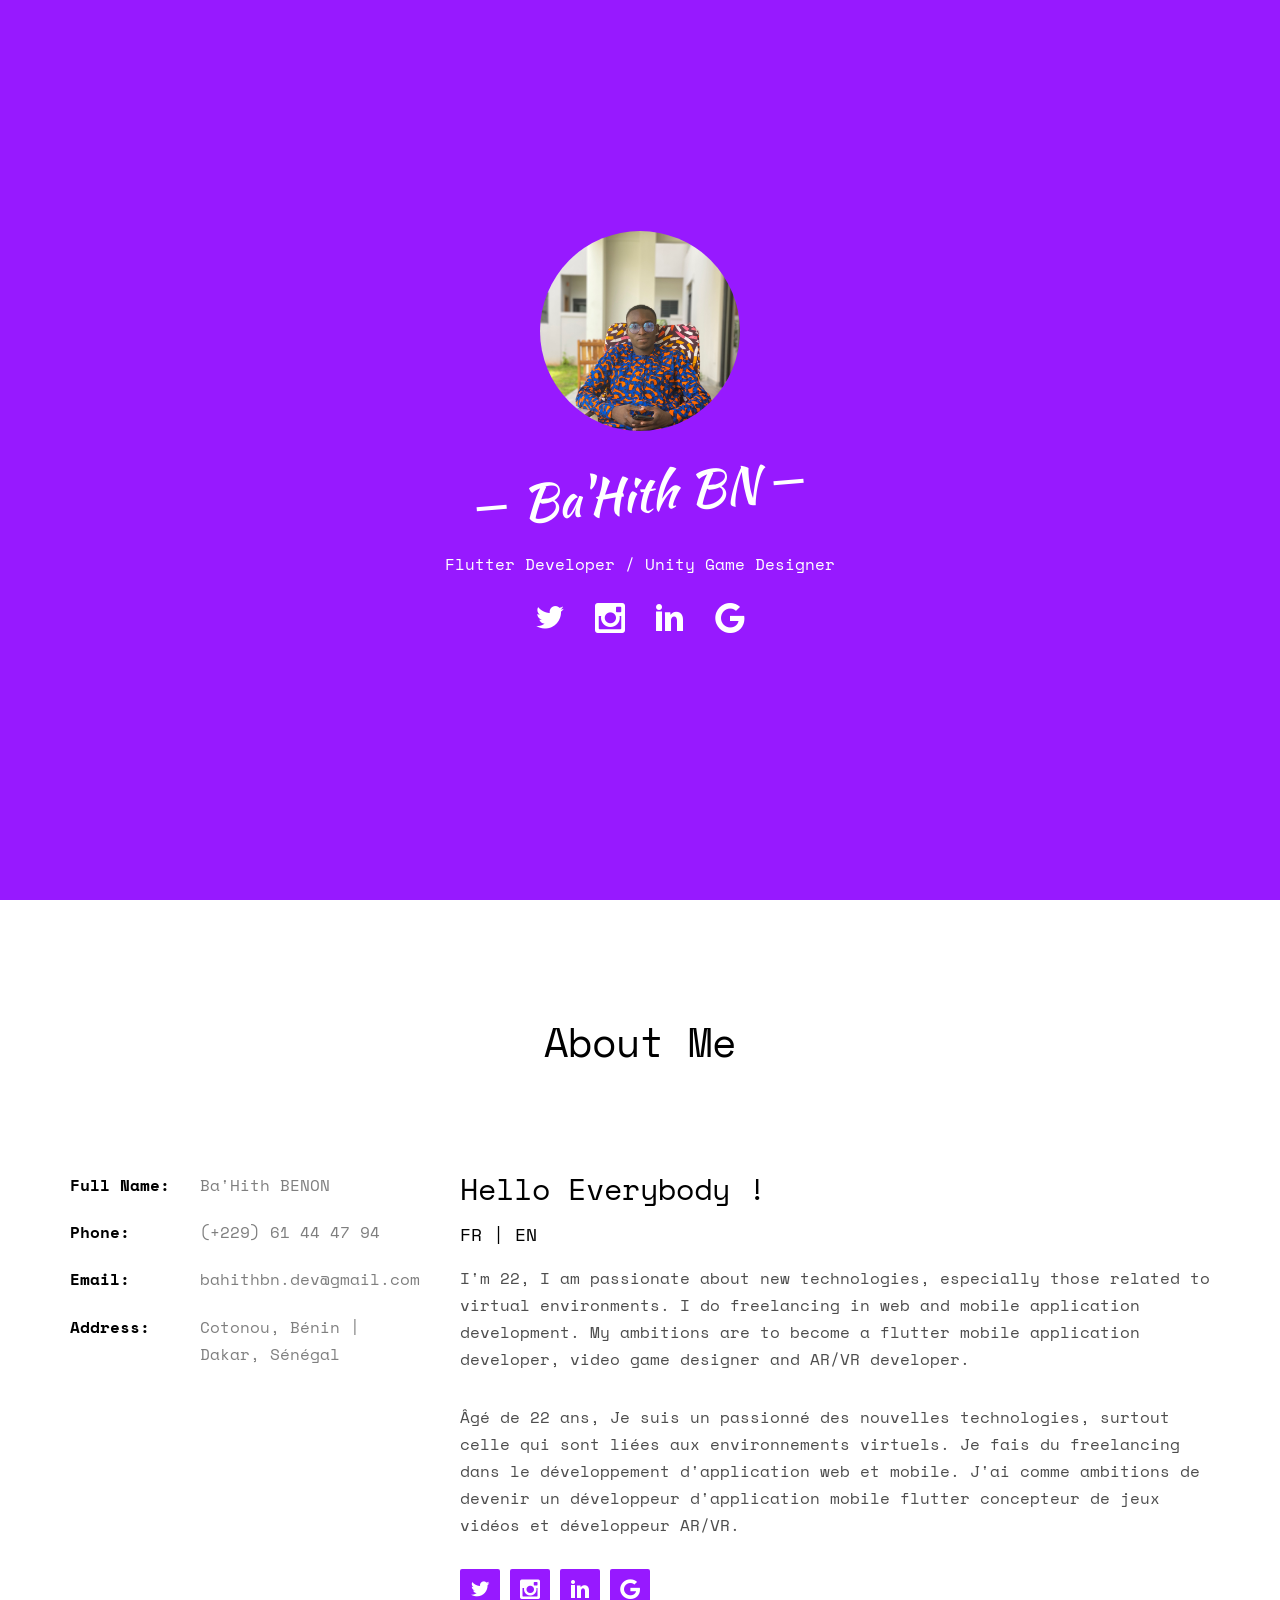
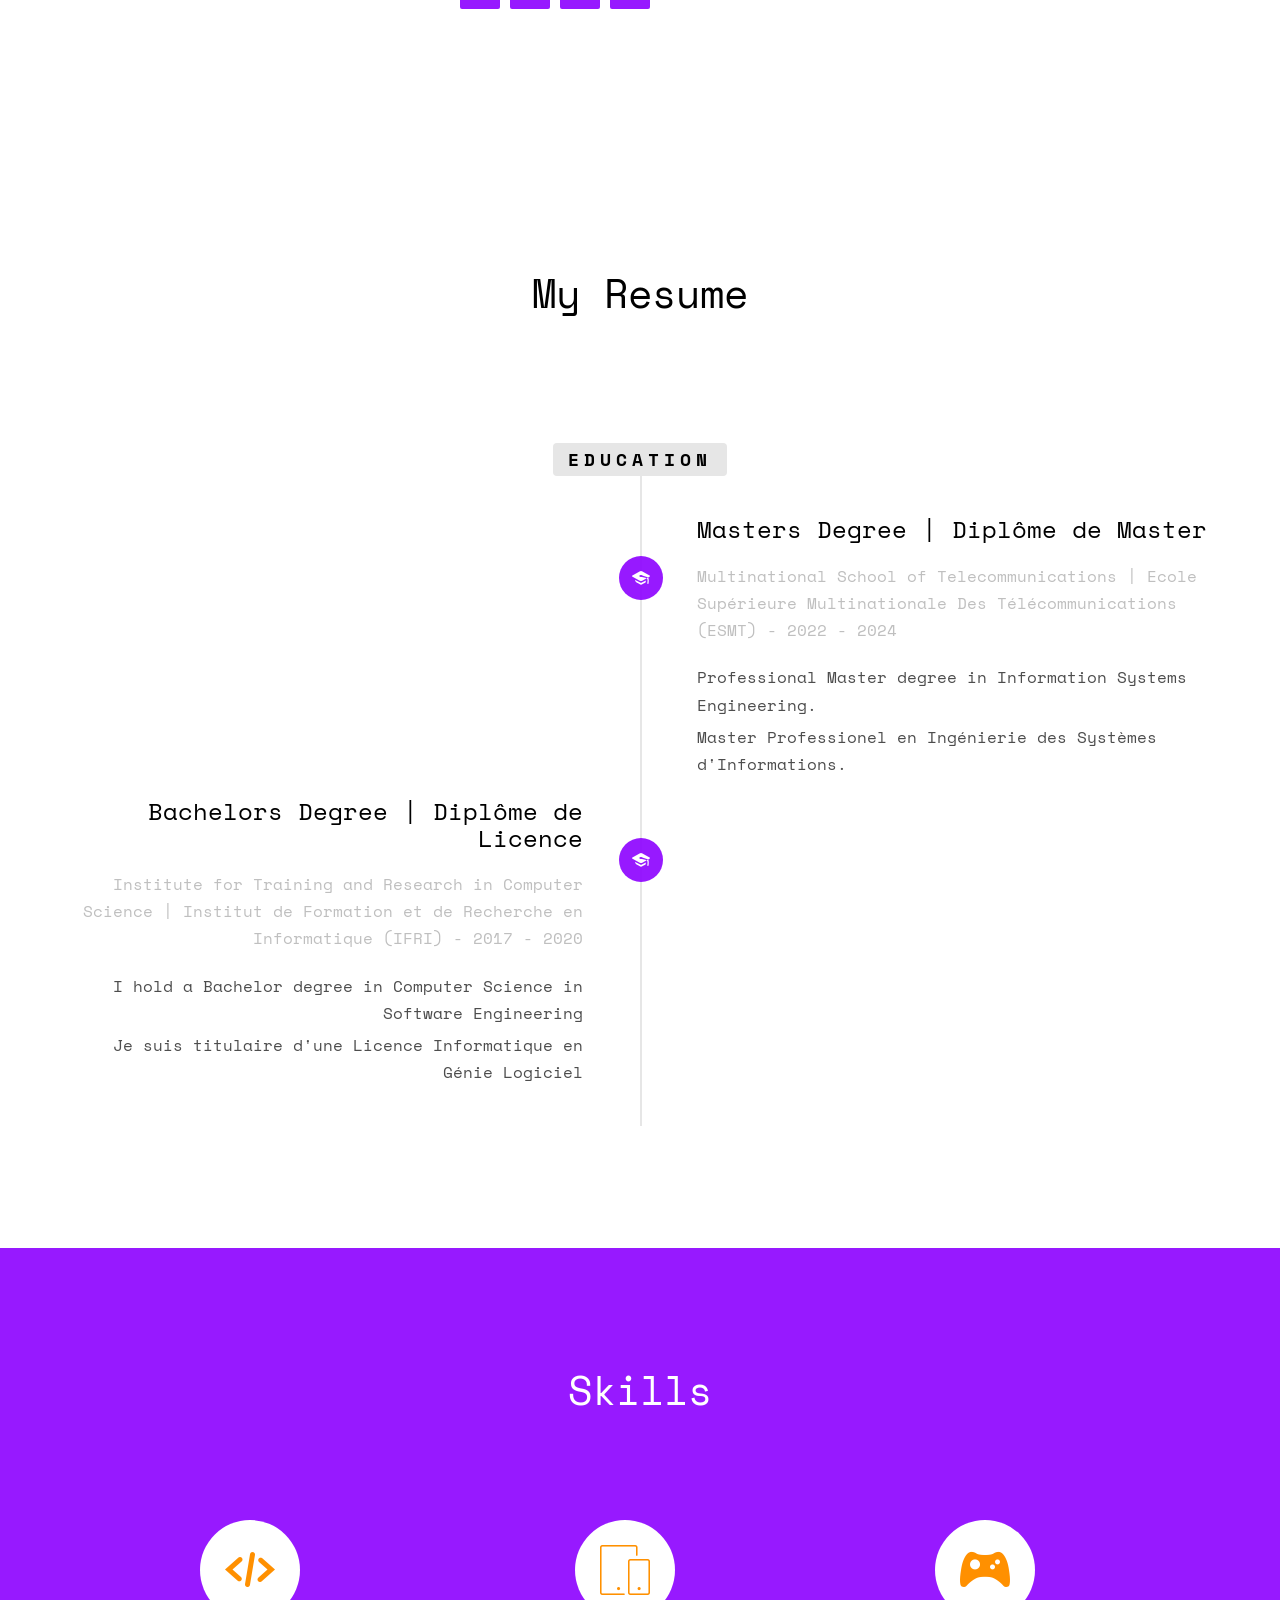
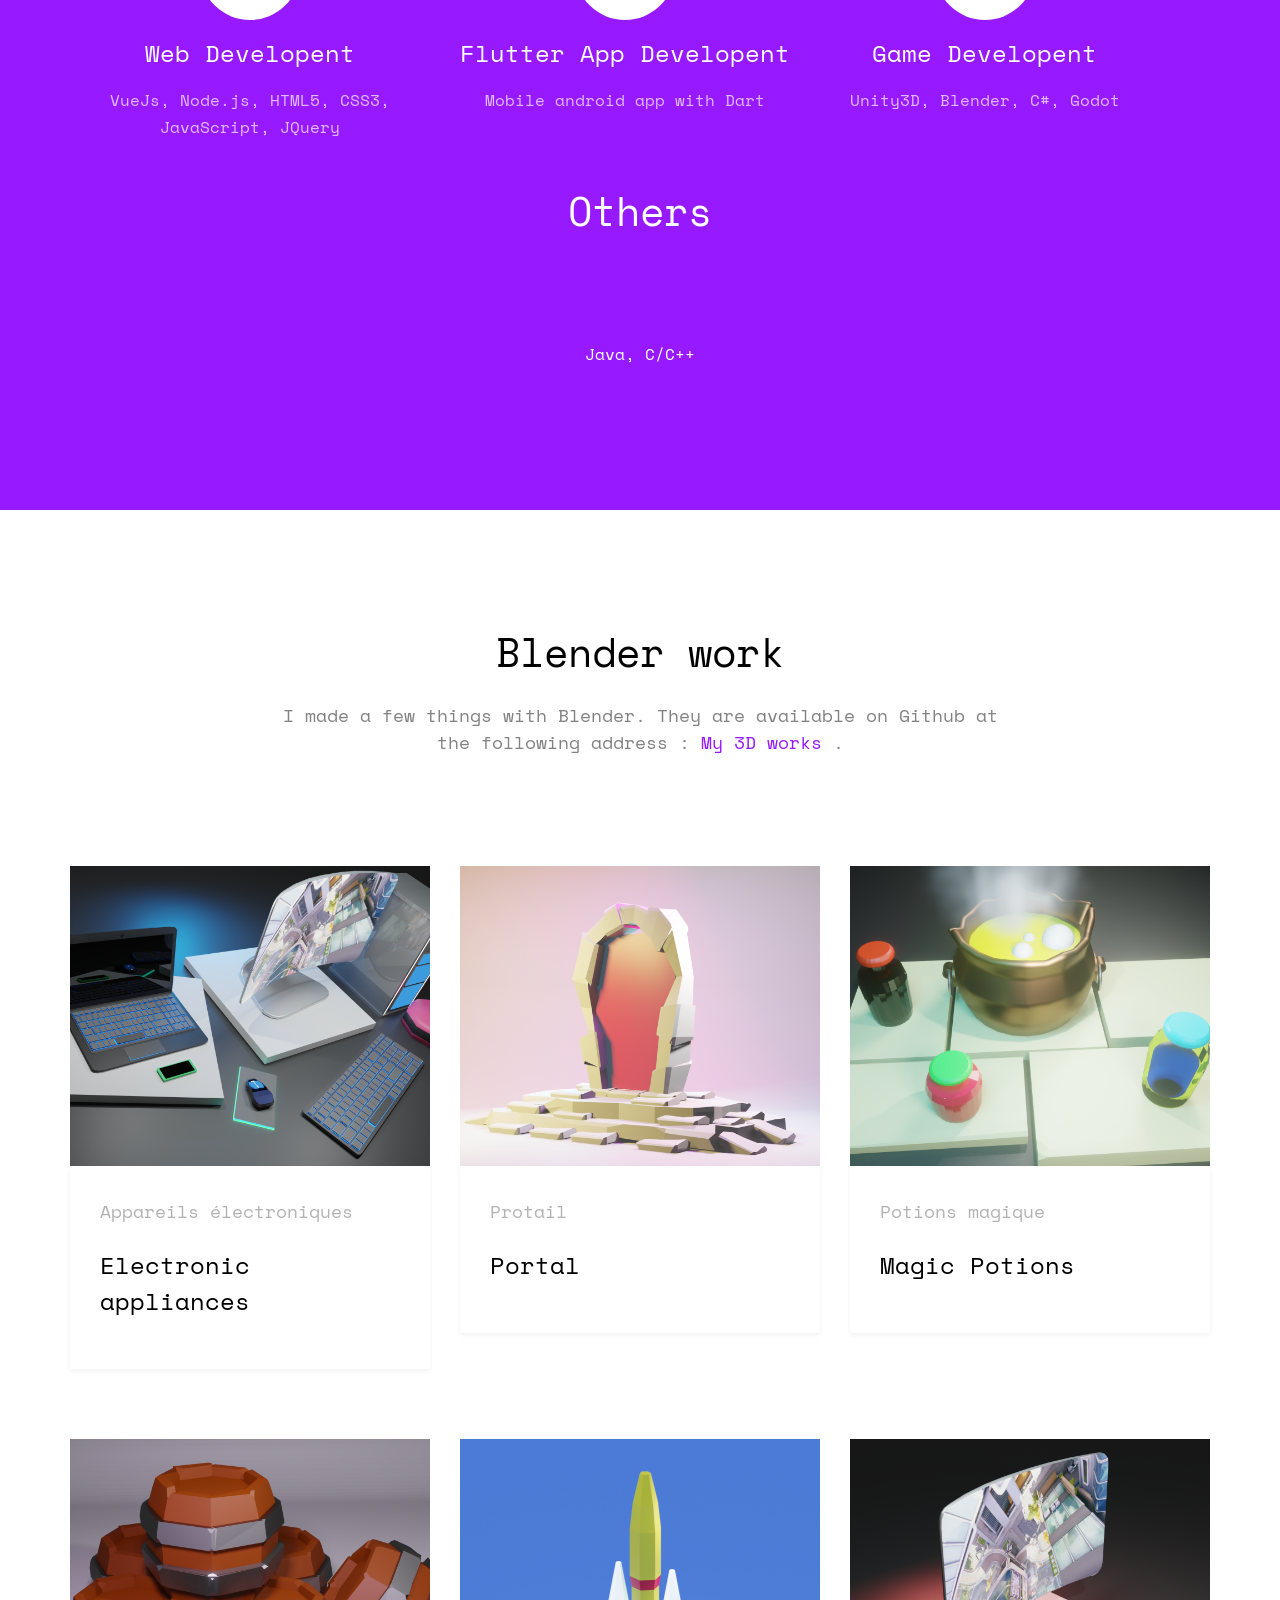
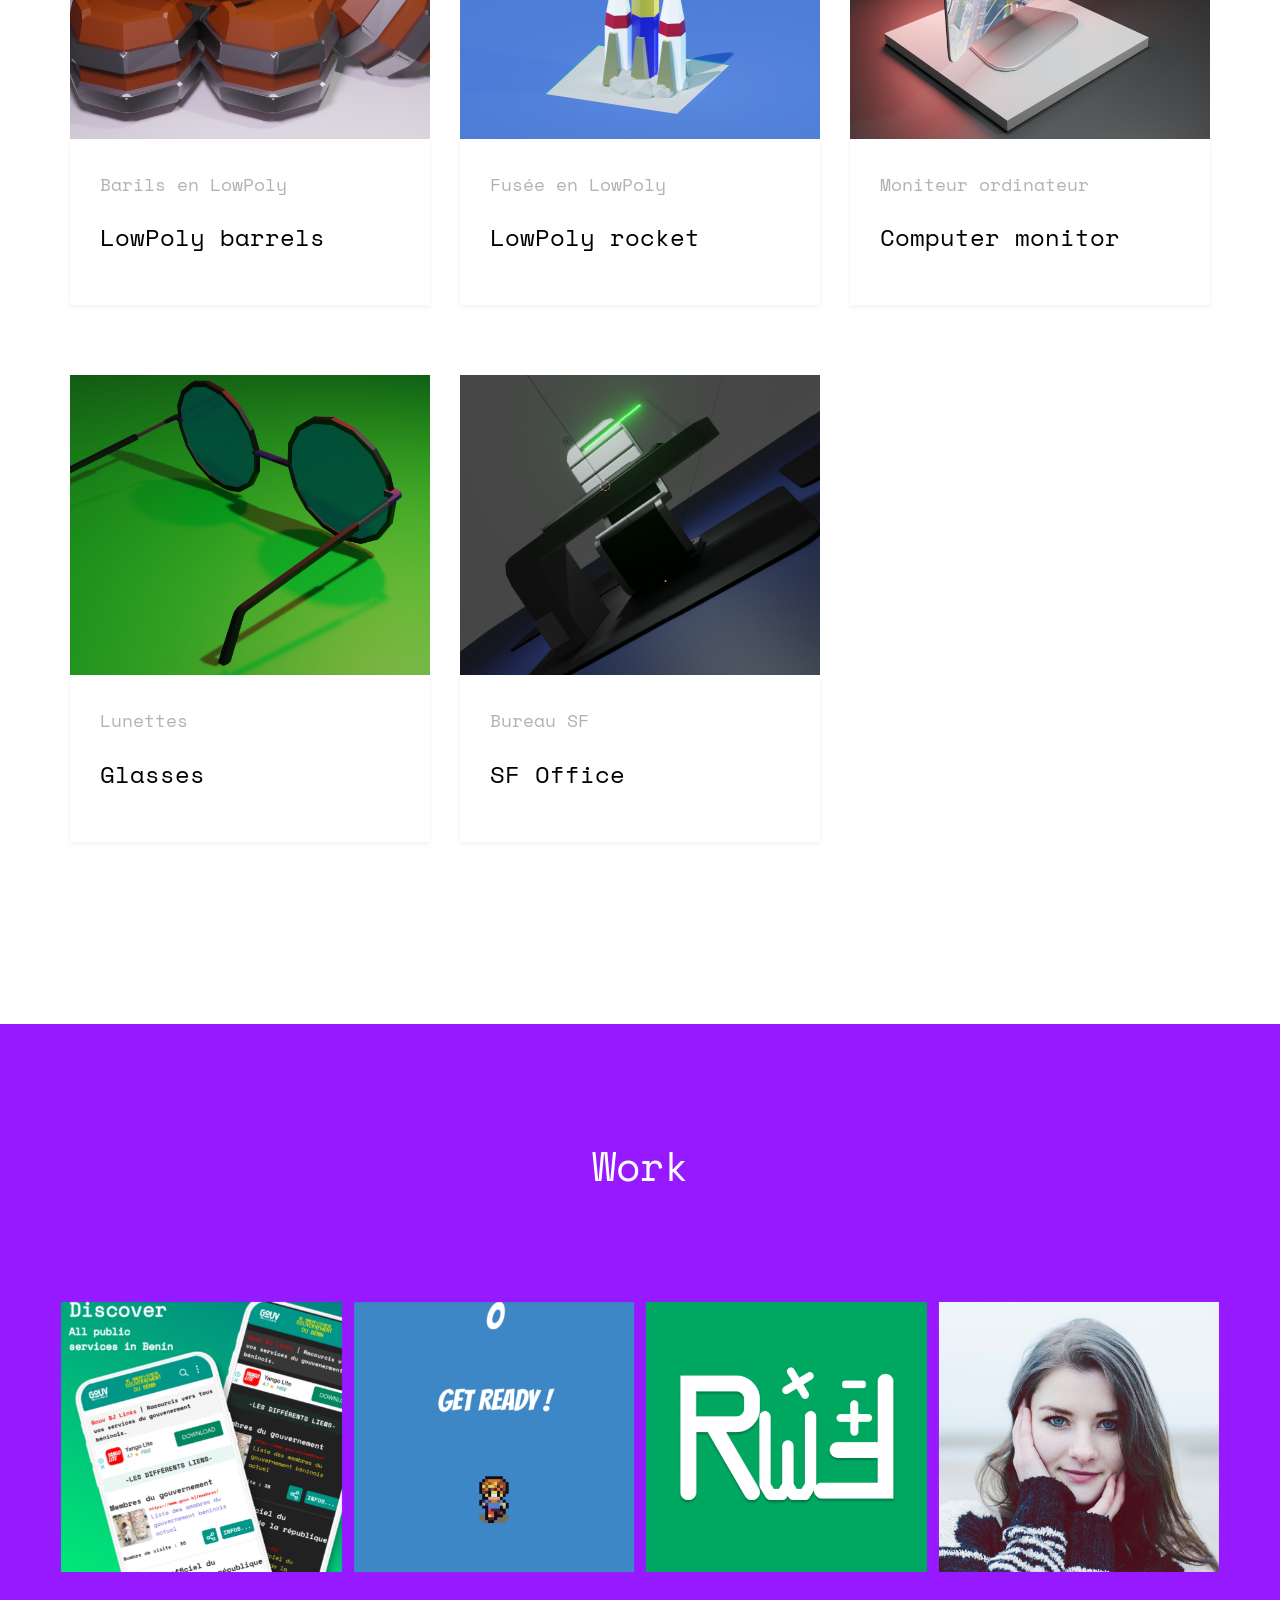
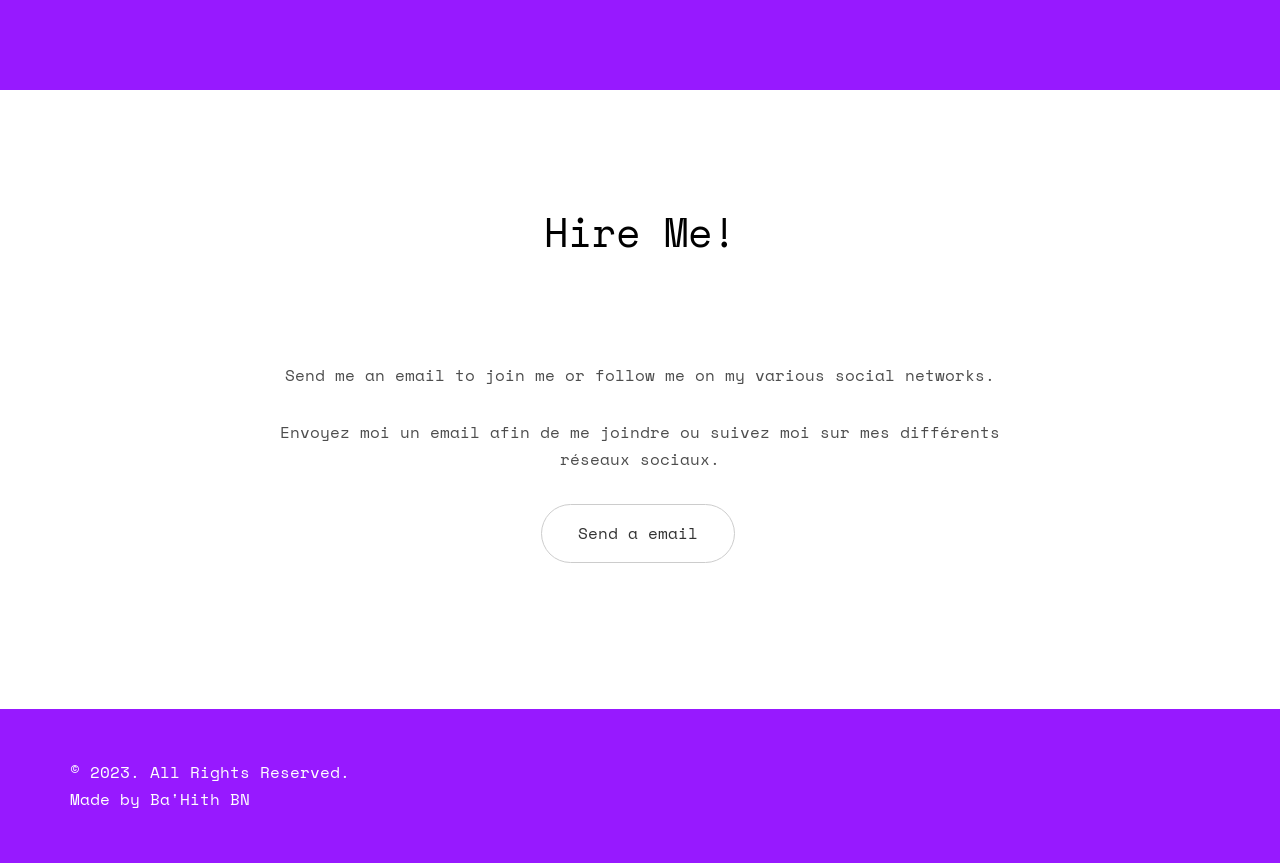
==== commit b3f8f704: "update projects" ====
--- a/index.html
+++ b/index.html
@@ -142,7 +142,6 @@
 			<div class="row">
 				<div class="col-md-12 col-md-offset-0">
 					<ul class="timeline">
-						
 						<li class="timeline-heading text-center animate-box">
 							<div><h3>Education</h3></div>
 						</li>
@@ -220,7 +219,7 @@
 							</span>
 							<div class="feature-copy">
 								<h3>Game Developent</h3>
-								<p>Unity3D, Blender, C#</p>
+								<p>Unity3D, Blender, C#, Godot</p>
 							</div>
 						</div>
 					</div>
@@ -228,6 +227,9 @@
 
 				
 				<div class="row">
+					<div class="col-md-8 col-md-offset-2 text-center fh5co-heading">
+						<h2>Others</h2>
+					</div>
 					<div class="col-md-8 col-md-offset-2 text-center text-light">
 						<p>Java, C/C++</p>
 					</div>
@@ -236,21 +238,94 @@
 		</div>
 	</div>
 
-	<div id="fh5co-skills" class="">
-		<div class="overlay"></div>
-		<div class="container">
-			<div class="row">
+	<div id="fh5co-blog">
+		<div class="container">
+			<div class="row animate-box">
 				<div class="col-md-8 col-md-offset-2 text-center fh5co-heading">
-					<h2>Hire Me!</h2>
-				</div>
-			</div>
-			<div class="col-md-8 col-md-offset-2 text-center">
-				<p>Send me an email to join me or follow me on my various social networks.</p>
-				<p>Envoyez moi un email afin de me joindre ou suivez moi sur mes différents réseaux sociaux.</p>
-				<p><a href="mailto:bahithbn.dev@gmail.com" class="btn btn-default btn-lg">Send a email</a></p>
-			</div>
-		</div>
-		
+					<h2>Blender work</h2>
+					<p>I made a few things with Blender. They are available on Github at the following address : 
+						<a href="https://github.com/BaHithBENON/BlenderWorks/" target="_blank">My 3D works</a> .</p>
+				</div>
+			</div>
+			<div class="row">
+				<div class="col-md-4">
+					<div class="fh5co-blog animate-box">
+						<a href="#" class="blog-bg" style="background-image: url(whoiam/images/3d/Setup.png);"></a>
+						<div class="blog-text">
+							<span class="posted_on">Appareils électroniques</span>
+							<h3><a href="https://github.com/BaHithBENON/BlenderWorks/" target="_blank">Electronic appliances</a></h3>
+						</div> 
+					</div>
+				</div>
+				<div class="col-md-4">
+					<div class="fh5co-blog animate-box">
+						<a href="#" class="blog-bg" style="background-image: url(whoiam/images/3d/Portal.png);"></a>
+						<div class="blog-text">
+							<span class="posted_on">Protail</span>
+							<h3><a href="https://github.com/BaHithBENON/BlenderWorks/" target="_blank">Portal</a></h3>
+						</div> 
+					</div>
+				</div>
+				<div class="col-md-4">
+					<div class="fh5co-blog animate-box">
+						<a href="#" class="blog-bg" style="background-image: url(whoiam/images/3d/Pot\ 1.png);"></a>
+						<div class="blog-text">
+							<span class="posted_on">Potions magique</span>
+							<h3><a href="https://github.com/BaHithBENON/BlenderWorks/" target="_blank">Magic Potions</a></h3>
+						</div> 
+					</div>
+				</div>
+			</div>
+			<div class="row">
+				<div class="col-md-4">
+					<div class="fh5co-blog animate-box">
+						<a href="#" class="blog-bg" style="background-image: url(whoiam/images/3d/LowPoly\ Barrel.png);"></a>
+						<div class="blog-text">
+							<span class="posted_on">Barils en LowPoly</span>
+							<h3><a href="https://github.com/BaHithBENON/BlenderWorks/" target="_blank">LowPoly barrels</a></h3>
+						</div> 
+					</div>
+				</div>
+				<div class="col-md-4">
+					<div class="fh5co-blog animate-box">
+						<a href="#" class="blog-bg" style="background-image: url(whoiam/images/3d/LowPoly\ Rocket.png);"></a>
+						<div class="blog-text">
+							<span class="posted_on">Fusée en LowPoly</span>
+							<h3><a href="https://github.com/BaHithBENON/BlenderWorks/" target="_blank">LowPoly rocket</a></h3>
+						</div> 
+					</div>
+				</div>
+				<div class="col-md-4">
+					<div class="fh5co-blog animate-box">
+						<a href="#" class="blog-bg" style="background-image: url(whoiam/images/3d/Computer.png);"></a>
+						<div class="blog-text">
+							<span class="posted_on">Moniteur ordinateur</span>
+							<h3><a href="https://github.com/BaHithBENON/BlenderWorks/" target="_blank">Computer monitor</a></h3>
+						</div> 
+					</div>
+				</div>
+			</div>
+			<div class="row">
+				<div class="col-md-4">
+					<div class="fh5co-blog animate-box">
+						<a href="#" class="blog-bg" style="background-image: url(whoiam/images/3d/eyeglasses.png);"></a>
+						<div class="blog-text">
+							<span class="posted_on">Lunettes</span>
+							<h3><a href="https://github.com/BaHithBENON/BlenderWorks/" target="_blank">Glasses</a></h3>
+						</div> 
+					</div>
+				</div>
+				<div class="col-md-4">
+					<div class="fh5co-blog animate-box">
+						<a href="#" class="blog-bg" style="background-image: url(whoiam/images/3d/SF\ Office.png);"></a>
+						<div class="blog-text">
+							<span class="posted_on">Bureau SF</span>
+							<h3><a href="https://github.com/BaHithBENON/BlenderWorks/" target="_blank">SF Office</a></h3>
+						</div> 
+					</div>
+				</div>
+			</div>
+		</div>
 	</div>
 
 
@@ -274,11 +349,13 @@
 					</a>
 				</div>
 				<div class="col-md-3 text-center col-padding animate-box">
-					<a href="#" class="work" style="background-image: url(whoiam/images/portfolio-2.jpg);">
+					<a href="https://github.com/BaHithBENON/godot_dodge_v1.git" 
+						target="_blank"
+						class="work" style="background-image: url(whoiam/images/Godots/dodge.png);">
 						<div class="desc">
-							<h3>Visual Form</h3>
-							<span>Flutter mobile app template </span>
-							<span>(Coming soon on Envato)</span>
+							<h3>Dodge enemies</h3>
+							<span>Godot Game For PC</span>
+							<span>(Source code & executable for windows)</span>
 						</div>
 					</a>
 				</div>
@@ -305,13 +382,31 @@
 	</div>
 
 
-
-	<div id="fh5co-footer">
+	<div id="fh5co-skills" class="">
+		<div class="overlay"></div>
+		<div class="container">
+			<div class="row">
+				<div class="col-md-8 col-md-offset-2 text-center fh5co-heading">
+					<h2>Hire Me!</h2>
+				</div>
+			</div>
+			<div class="col-md-8 col-md-offset-2 text-center">
+				<p>Send me an email to join me or follow me on my various social networks.</p>
+				<p>Envoyez moi un email afin de me joindre ou suivez moi sur mes différents réseaux sociaux.</p>
+				<p><a href="mailto:bahithbn.dev@gmail.com" target="_blank" class="btn btn-default btn-lg">Send a email</a></p>
+			</div>
+		</div>
+		
+	</div>
+
+
+
+	<div id="fh5co-footer" class="fh5co-bg-dark text-light">
 		<div class="container">
 			<div class="row">
 				<div class="col-md-12">
-					<p>&copy; 2023. All Rights Reserved. <br>Made by <a href="#" target="_blank">Ba'Hith BN</a> 
-					 <!--	Demo Images: <a href="http://unsplash.com" target="_blank">Unsplash</a> -->
+					<p>&copy; 2023. All Rights Reserved. <br>Made by <a href="#" target="_blank" class="text-light">Ba'Hith BN</a> 
+					<!--	Demo Images: <a href="http://unsplash.com" target="_blank">Unsplash</a> -->
 					</p>
 				</div>
 			</div>
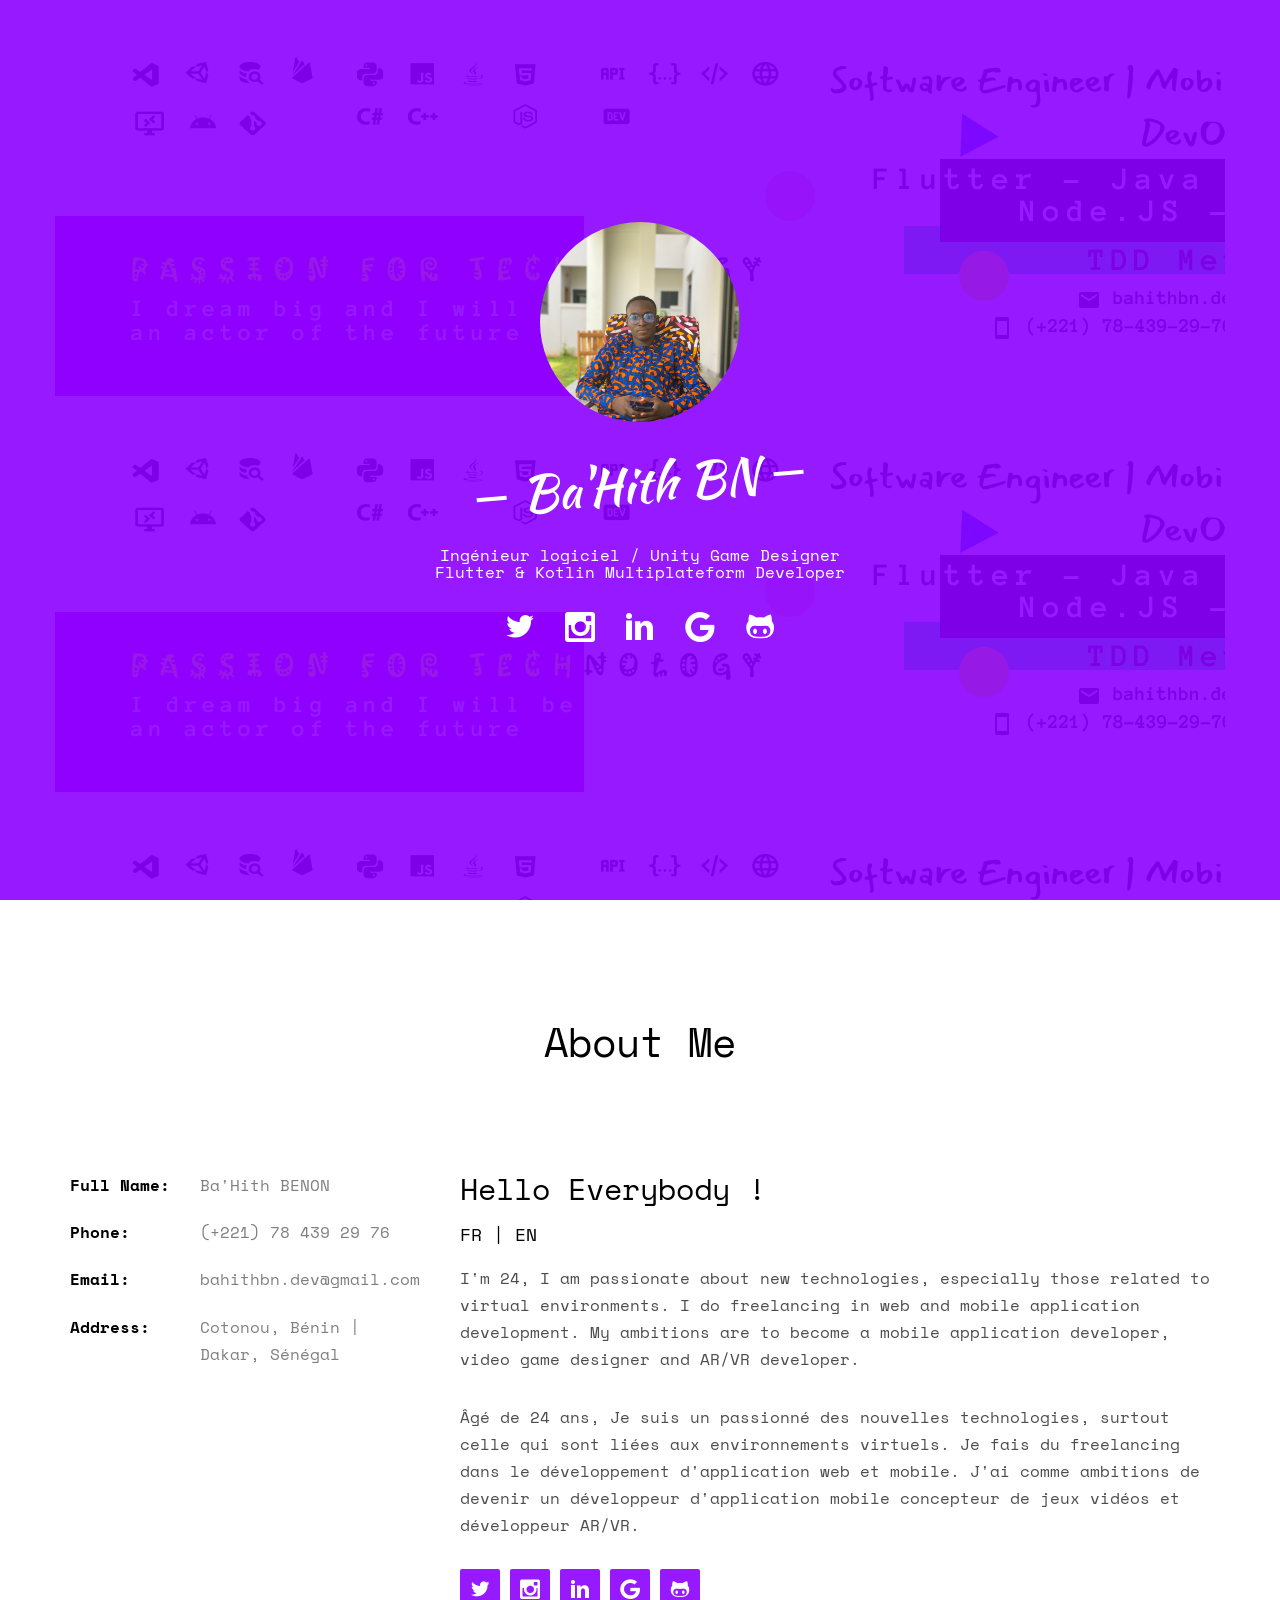
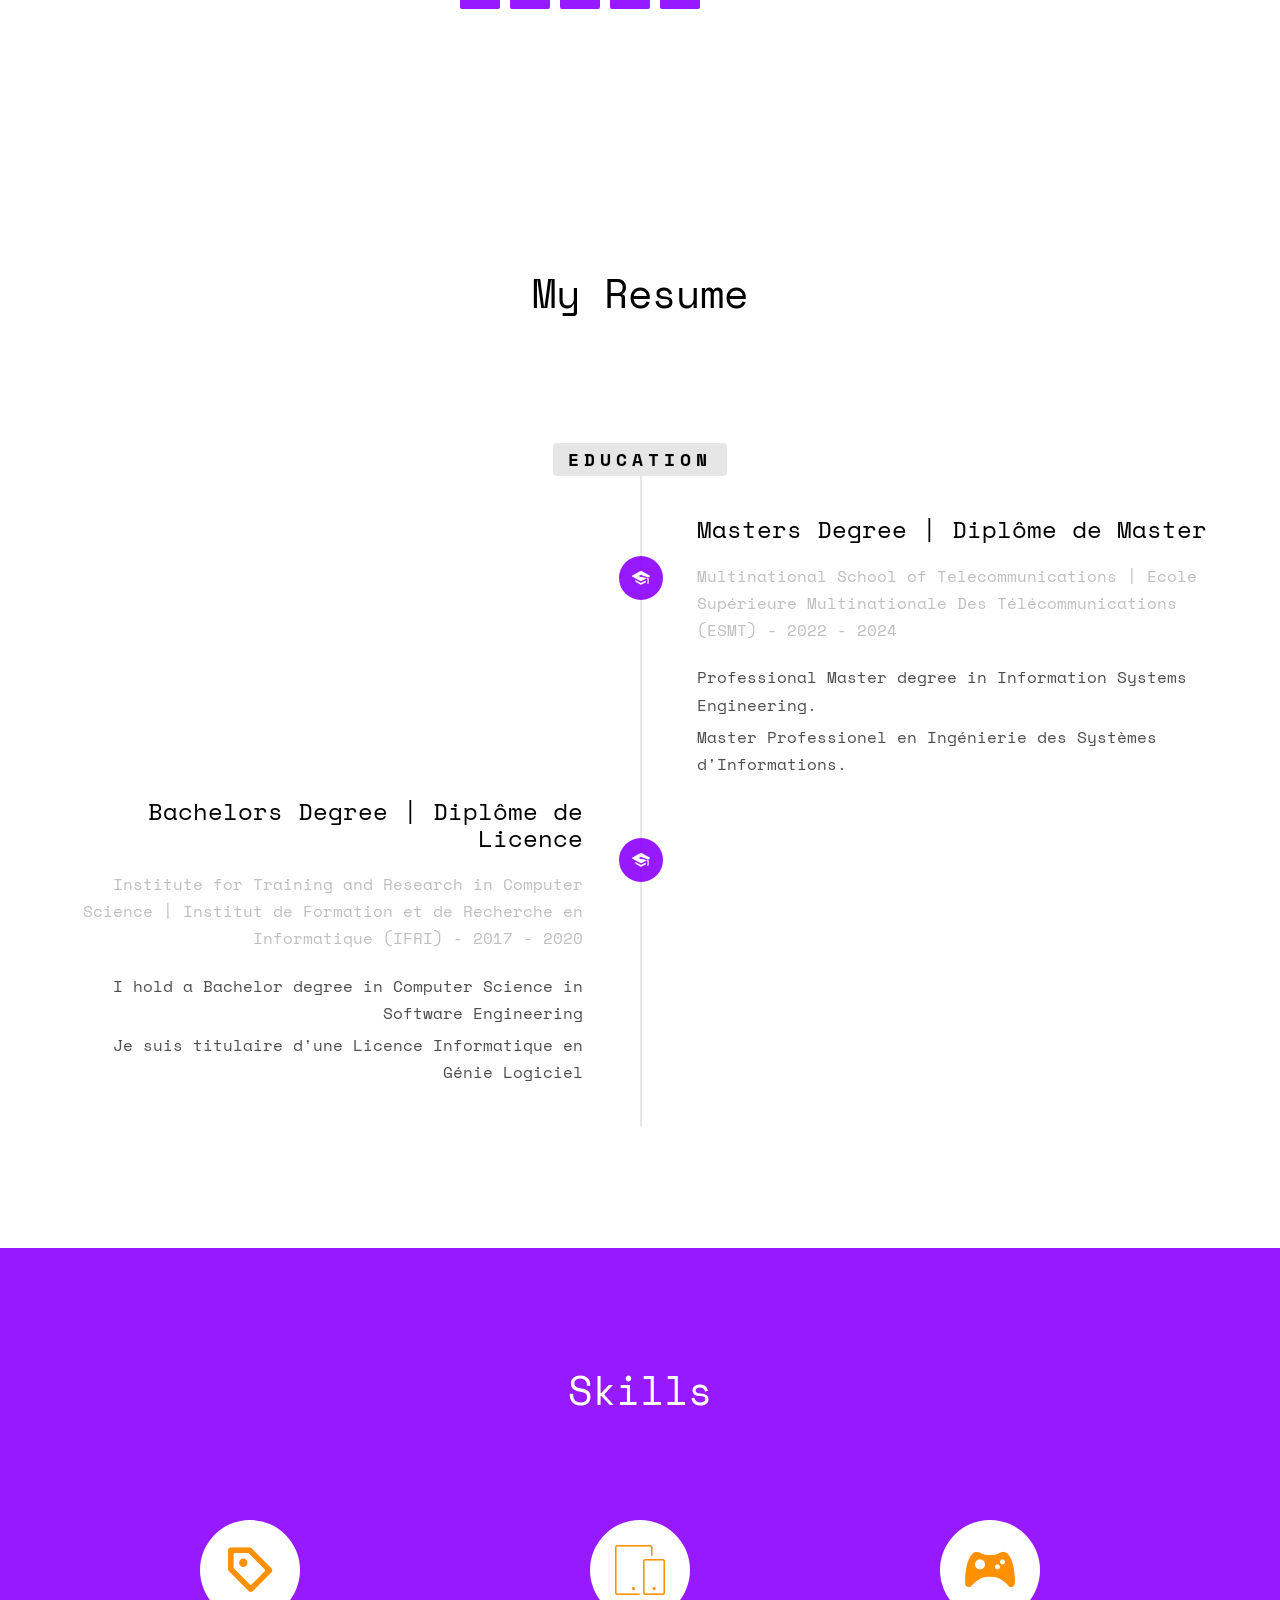
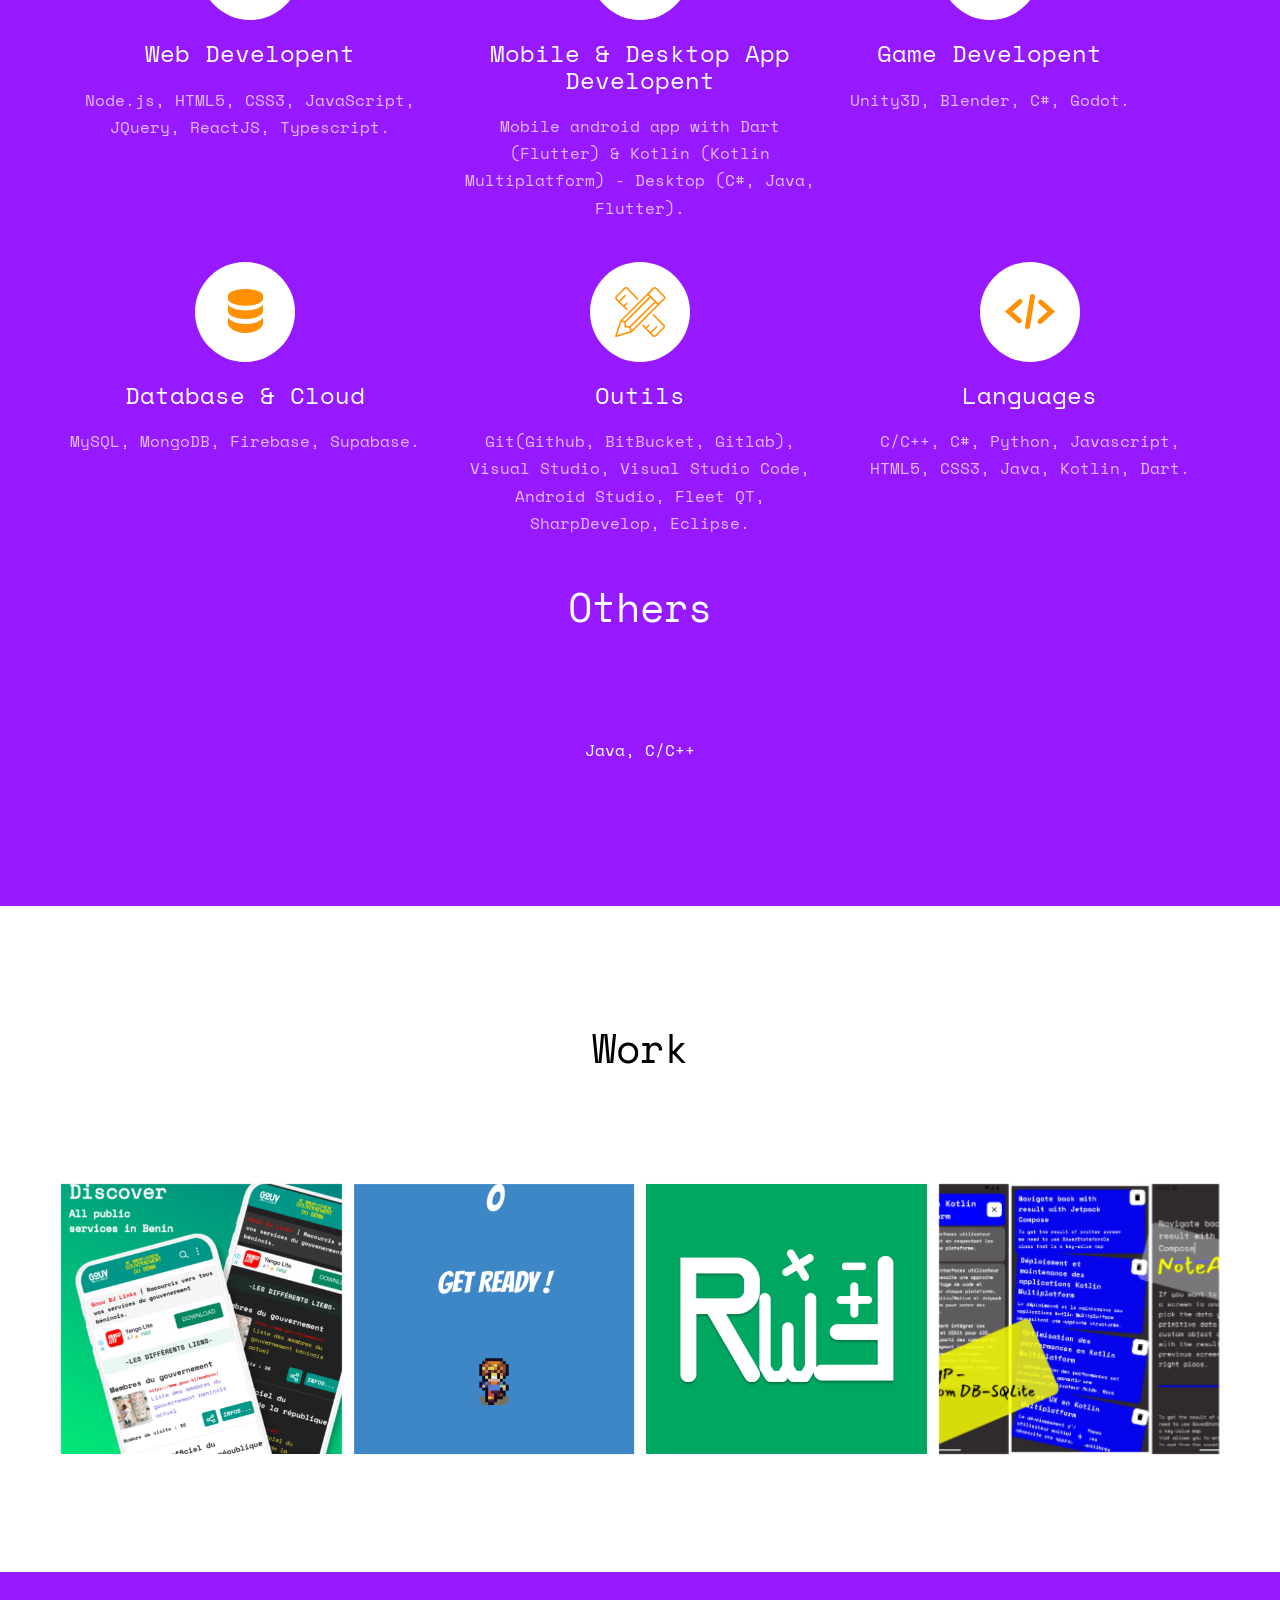
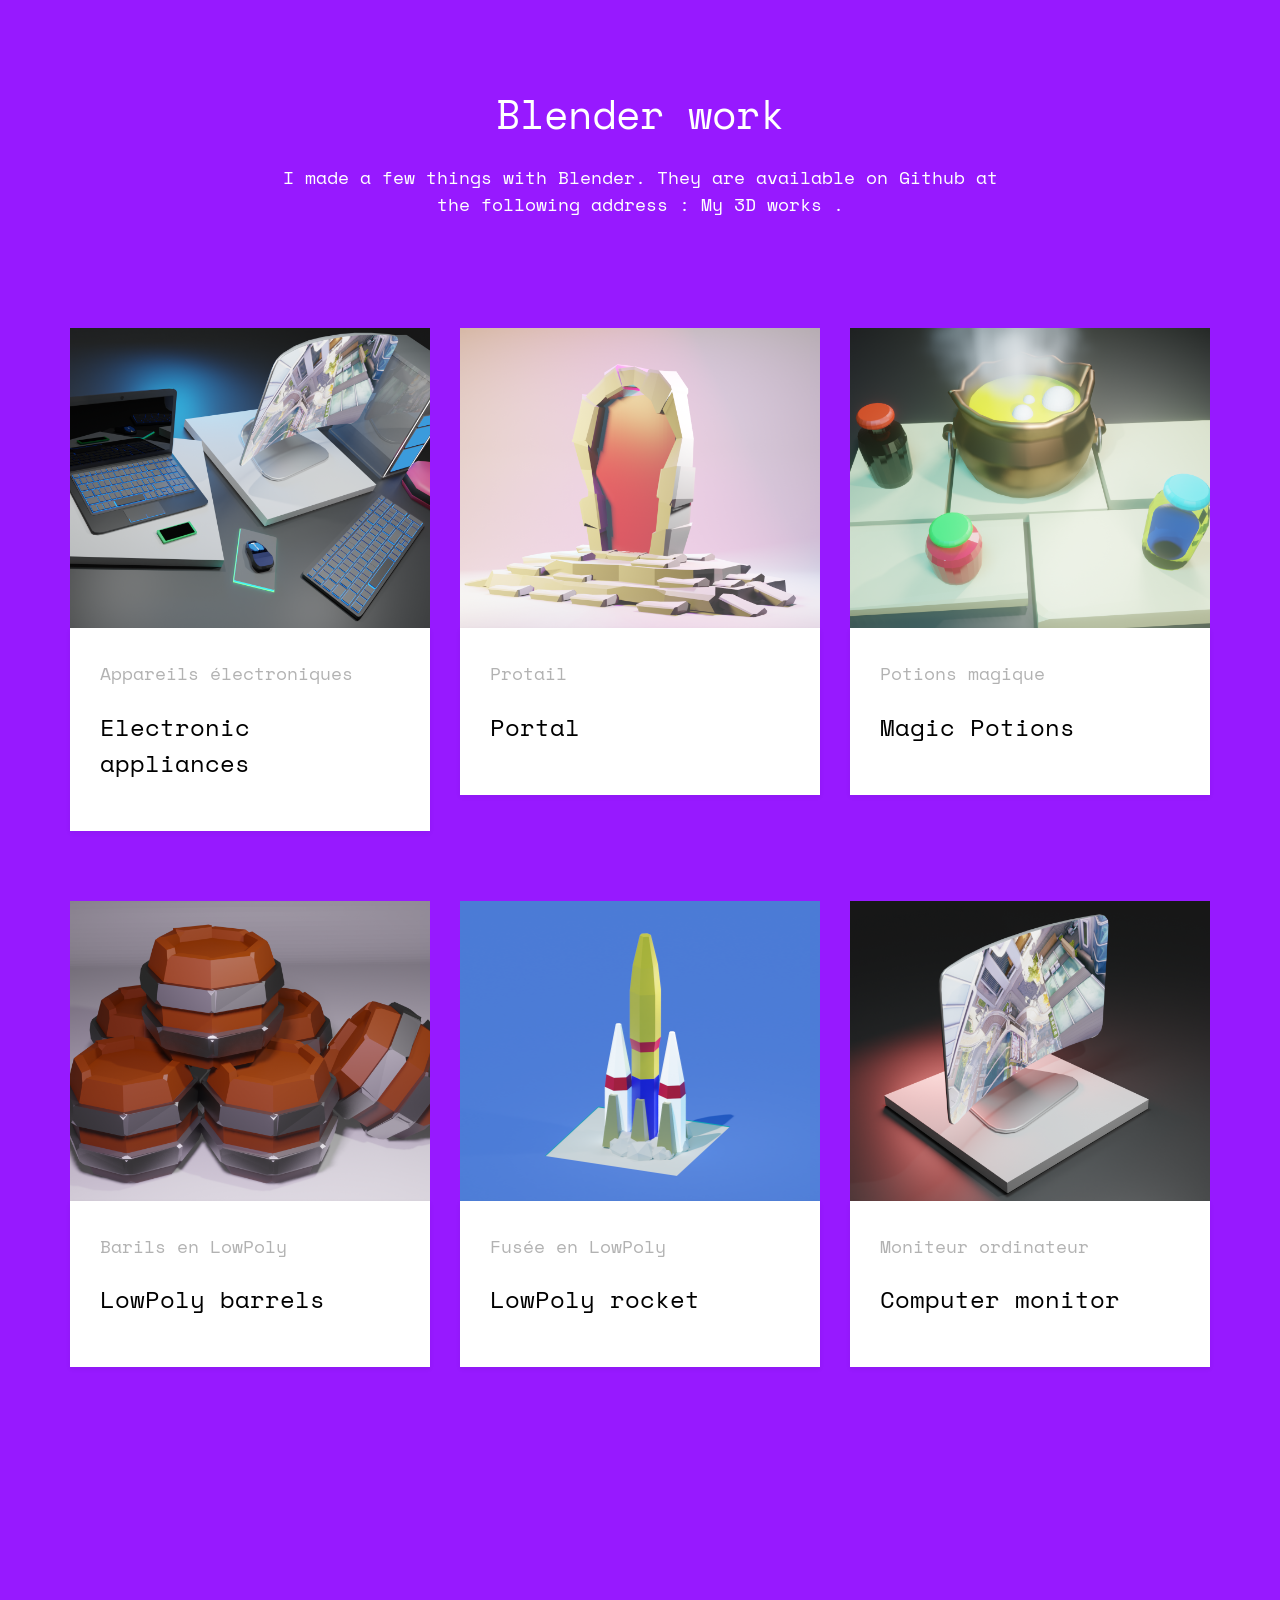
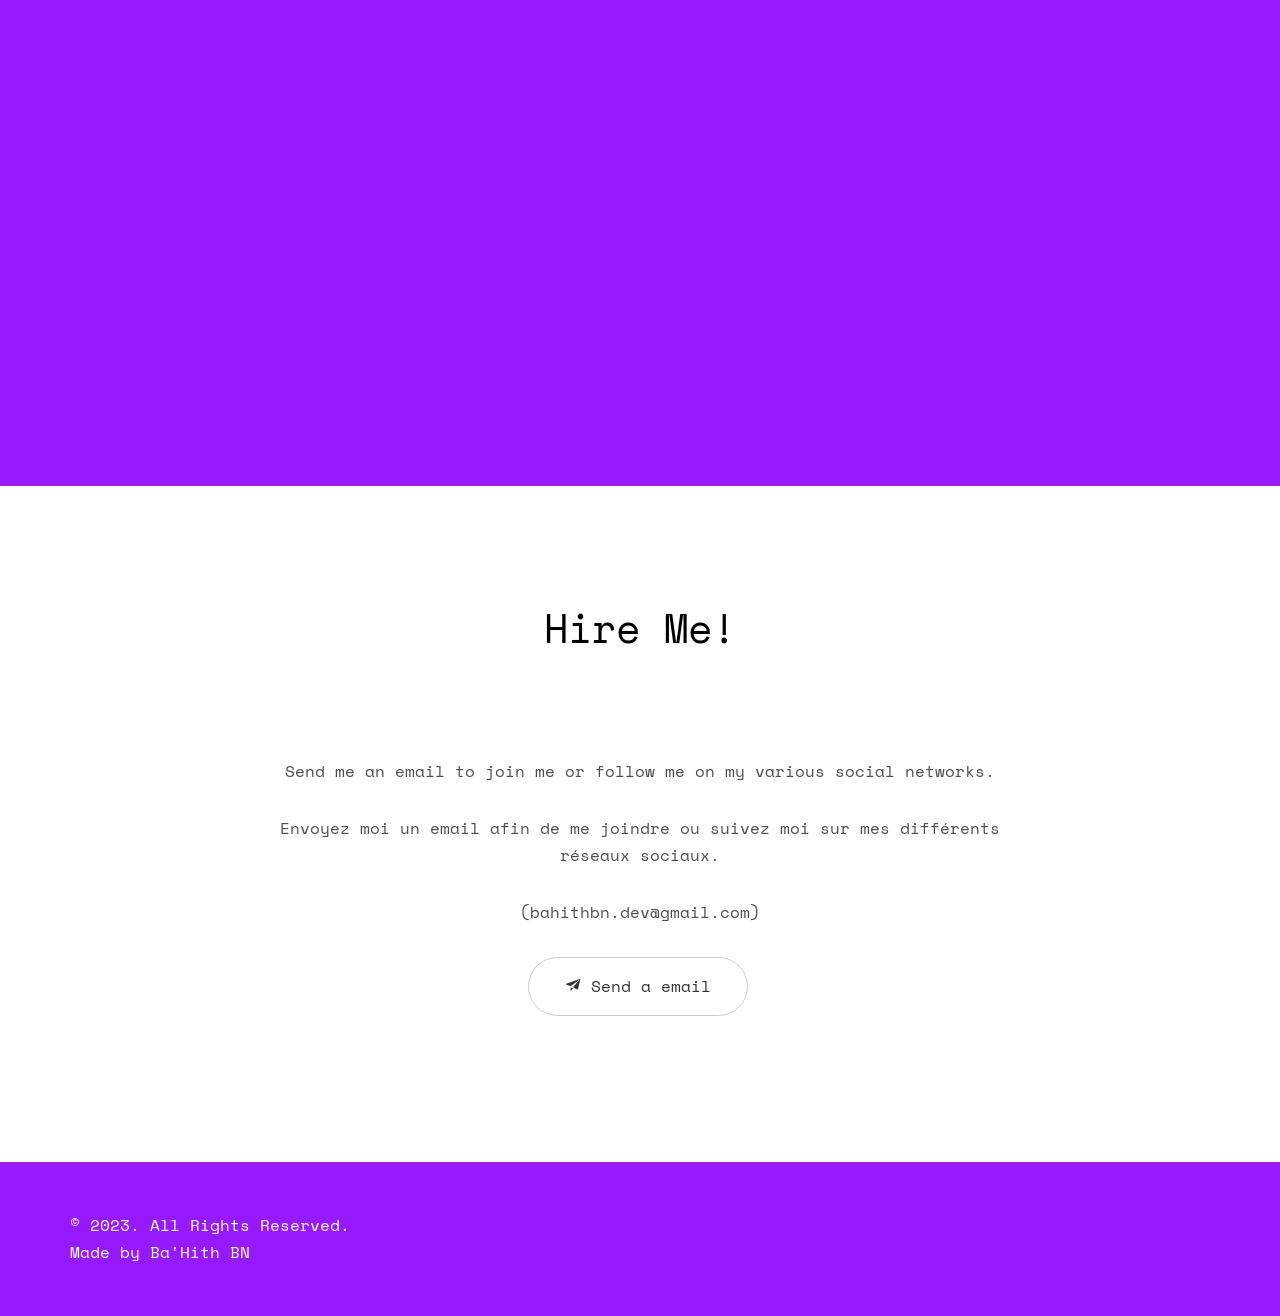
==== commit b4790e03: "update folio" ====
--- a/index.html
+++ b/index.html
@@ -21,9 +21,9 @@
 	Facebook: 		https://www.facebook.com/fh5co
 
 	//////////////////////////////////////////////////////
-	 -->
-
-  	<!-- Facebook and Twitter integration -->
+	-->
+
+	<!-- Facebook and Twitter integration -->
 	<meta property="og:title" content=""/>
 	<meta property="og:image" content=""/>
 	<meta property="og:url" content=""/>
@@ -66,20 +66,24 @@
 	<div id="page">	
 	<header id="fh5co-header" class="fh5co-cover js-fullheight" role="banner" style="background-image:url(images/cover_bg_3.jpg);" data-stellar-background-ratio="0.5">
 		<div class="overlay"></div>
-		<div class="container">
+		<div class="container" style="background: url(whoiam/images/cover.png);">
 			<div class="row">
 				<div class="col-md-8 col-md-offset-2 text-center">
 					<div class="display-t js-fullheight">
 						<div class="display-tc js-fullheight animate-box" data-animate-effect="fadeIn">
 							<div class="profile-thumb" style="background: url(whoiam/images/author.JPG);"></div>
 							<h1><span>Ba'Hith BN</span></h1>
-							<h3><span>Flutter Developer / Unity Game Designer</span></h3>
+							<h3>
+								<span>Ingénieur logiciel / Unity Game Designer</span> <br>
+								<span>Flutter & Kotlin Multiplateform Developer</span>
+							</h3>
 							<p>
 								<ul class="fh5co-social-icons">
-									<li><a href="https://twitter.com/SaazhAl?t=oyw2-KrS9MAQXTLAEJsPbg&s=09"><i class="icon-twitter2"></i></a></li>
-									<li><a href="https://www.instagram.com/saazh_albahith_bn/"><i class="icon-instagram2"></i></a></li>
-									<li><a href="https://www.linkedin.com/in/ba-hith-bn-1179a51b2"><i class="icon-linkedin2"></i></a></li>
-									<li><a href="mailto:bahithbn.dev@gmail.com"><i class="icon-google2"></i></a></li>
+									<li><a href="https://twitter.com/SaazhAl?t=oyw2-KrS9MAQXTLAEJsPbg&s=09" target="_blank"><i class="icon-twitter2"></i></a></li>
+									<li><a href="https://www.instagram.com/saazh_albahith_bn/" target="_blank"><i class="icon-instagram2"></i></a></li>
+									<li><a href="https://www.linkedin.com/in/ba-hith-bn-1179a51b2" target="_blank"><i class="icon-linkedin2"></i></a></li>
+									<li><a href="mailto:bahithbn.dev@gmail.com" target="_blank"><i class="icon-google2"></i></a></li>
+									<li><a href="https://github.com/BaHithBENON" target="_blank"><i class="icon-github"></i></a></li>
 								</ul>
 							</p>
 						</div>
@@ -100,7 +104,7 @@
 				<div class="col-md-4">
 					<ul class="info">
 						<li><span class="first-block">Full Name:</span><span class="second-block">Ba'Hith BENON</span></li>
-						<li><span class="first-block">Phone:</span><span class="second-block">(+229) 61 44 47 94</span></li>
+						<li><span class="first-block">Phone:</span><span class="second-block">(+221) 78 439 29 76</span></li>
 						<li><span class="first-block">Email:</span><span class="second-block">bahithbn.dev@gmail.com</span></li>
 						<!-- <li><span class="first-block">Website:</span><span class="second-block">https://bahithbn.bnindustries.io/</span></li> -->
 						<li><span class="first-block">Address:</span><span class="second-block">Cotonou, Bénin | Dakar, Sénégal</span></li>
@@ -110,21 +114,22 @@
 					<h2>Hello Everybody !</h2>
 					<h4>FR | EN</h4>
 					<p>
-						I'm 22, I am passionate about new technologies, especially those related to virtual environments. 
+						I'm 24, I am passionate about new technologies, especially those related to virtual environments. 
 						I do freelancing in web and mobile application development. 
-						My ambitions are to become a flutter mobile application developer, video game designer and AR/VR developer.
+						My ambitions are to become a mobile application developer, video game designer and AR/VR developer.
 					</p>
-					<p> Âgé de 22 ans, Je suis un passionné des nouvelles technologies, surtout celle qui sont liées aux environnements virtuels.
+					<p> Âgé de 24 ans, Je suis un passionné des nouvelles technologies, surtout celle qui sont liées aux environnements virtuels.
 						Je fais du freelancing dans le développement d'application web et mobile. 
-						J'ai comme ambitions de devenir un développeur d'application mobile flutter 
+						J'ai comme ambitions de devenir un développeur d'application mobile 
 						concepteur de jeux vidéos et développeur AR/VR.
 					</p>
 					<p>
 						<ul class="fh5co-social-icons">
-							<li><a href="https://twitter.com/SaazhAl?t=oyw2-KrS9MAQXTLAEJsPbg&s=09"><i class="icon-twitter2"></i></a></li>
-							<li><a href="https://www.instagram.com/saazh_albahith_bn/"><i class="icon-instagram2"></i></a></li>
-							<li><a href="https://www.linkedin.com/in/ba-hith-bn-1179a51b2"><i class="icon-linkedin2"></i></a></li>
-							<li><a href="mailto:bahithbn.dev@gmail.com"><i class="icon-google2"></i></a></li>
+							<li><a href="https://twitter.com/SaazhAl?t=oyw2-KrS9MAQXTLAEJsPbg&s=09" target="_blank"><i class="icon-twitter2"></i></a></li>
+							<li><a href="https://www.instagram.com/saazh_albahith_bn/" target="_blank"><i class="icon-instagram2"></i></a></li>
+							<li><a href="https://www.linkedin.com/in/ba-hith-bn-1179a51b2" target="_blank"><i class="icon-linkedin2"></i></a></li>
+							<li><a href="mailto:bahithbn.dev@gmail.com" target="_blank"><i class="icon-google2"></i></a></li>
+							<li><a href="https://github.com/BaHithBENON" target="_blank"><i class="icon-github"></i></a></li>
 						</ul>
 					</p>
 				</div>
@@ -190,11 +195,11 @@
 					<div class="col-md-4 text-center">
 						<div class="feature-left">
 							<span class="icon">
-								<i class="icon-code"></i>
+								<i class="icon-tag2"></i>
 							</span>
 							<div class="feature-copy">
 								<h3>Web Developent</h3>
-								<p>VueJs, Node.js, HTML5, CSS3, JavaScript, JQuery</p>
+								<p>Node.js, HTML5, CSS3, JavaScript, JQuery, ReactJS, Typescript.</p>
 							</div>
 						</div>
 					</div>
@@ -205,8 +210,8 @@
 								<i class="icon-mobile"></i>
 							</span>
 							<div class="feature-copy">
-								<h3>Flutter App Developent</h3>
-								<p>Mobile android app with Dart</p>
+								<h3>Mobile & Desktop App Developent</h3>
+								<p>Mobile android app with Dart (Flutter) & Kotlin (Kotlin Multiplatform) - Desktop (C#, Java, Flutter).</p>
 							</div>
 						</div>
 
@@ -219,7 +224,7 @@
 							</span>
 							<div class="feature-copy">
 								<h3>Game Developent</h3>
-								<p>Unity3D, Blender, C#, Godot</p>
+								<p>Unity3D, Blender, C#, Godot.</p>
 							</div>
 						</div>
 					</div>
@@ -227,6 +232,43 @@
 
 				
 				<div class="row">
+					<div class="col-md-4 text-center">
+						<div class="feature-left">
+							<span class="icon">
+								<i class="icon-database"></i>
+							</span>
+							<div class="feature-copy">
+								<h3>Database & Cloud</h3>
+								<p>MySQL, MongoDB, Firebase, Supabase.</p>
+							</div>
+						</div>
+					</div>
+					<div class="col-md-4 text-center">
+						<div class="feature-left">
+							<span class="icon">
+								<i class="icon-tools"></i>
+							</span>
+							<div class="feature-copy">
+								<h3>Outils</h3>
+								<p>Git(Github, BitBucket, Gitlab), Visual Studio, Visual Studio Code, Android Studio, Fleet
+									QT, SharpDevelop, Eclipse.
+								</p>
+							</div>
+						</div>
+					</div>
+					<div class="col-md-4 text-center">
+						<div class="feature-left">
+							<span class="icon">
+								<i class="icon-code"></i>
+							</span>
+							<div class="feature-copy">
+								<h3>Languages</h3>
+								<p>
+									C/C++, C#, Python, Javascript, HTML5, CSS3, Java, Kotlin, Dart.
+								</p>
+							</div>
+						</div>
+					</div>
 					<div class="col-md-8 col-md-offset-2 text-center fh5co-heading">
 						<h2>Others</h2>
 					</div>
@@ -238,98 +280,7 @@
 		</div>
 	</div>
 
-	<div id="fh5co-blog">
-		<div class="container">
-			<div class="row animate-box">
-				<div class="col-md-8 col-md-offset-2 text-center fh5co-heading">
-					<h2>Blender work</h2>
-					<p>I made a few things with Blender. They are available on Github at the following address : 
-						<a href="https://github.com/BaHithBENON/BlenderWorks/" target="_blank">My 3D works</a> .</p>
-				</div>
-			</div>
-			<div class="row">
-				<div class="col-md-4">
-					<div class="fh5co-blog animate-box">
-						<a href="#" class="blog-bg" style="background-image: url(whoiam/images/3d/Setup.png);"></a>
-						<div class="blog-text">
-							<span class="posted_on">Appareils électroniques</span>
-							<h3><a href="https://github.com/BaHithBENON/BlenderWorks/" target="_blank">Electronic appliances</a></h3>
-						</div> 
-					</div>
-				</div>
-				<div class="col-md-4">
-					<div class="fh5co-blog animate-box">
-						<a href="#" class="blog-bg" style="background-image: url(whoiam/images/3d/Portal.png);"></a>
-						<div class="blog-text">
-							<span class="posted_on">Protail</span>
-							<h3><a href="https://github.com/BaHithBENON/BlenderWorks/" target="_blank">Portal</a></h3>
-						</div> 
-					</div>
-				</div>
-				<div class="col-md-4">
-					<div class="fh5co-blog animate-box">
-						<a href="#" class="blog-bg" style="background-image: url(whoiam/images/3d/Pot\ 1.png);"></a>
-						<div class="blog-text">
-							<span class="posted_on">Potions magique</span>
-							<h3><a href="https://github.com/BaHithBENON/BlenderWorks/" target="_blank">Magic Potions</a></h3>
-						</div> 
-					</div>
-				</div>
-			</div>
-			<div class="row">
-				<div class="col-md-4">
-					<div class="fh5co-blog animate-box">
-						<a href="#" class="blog-bg" style="background-image: url(whoiam/images/3d/LowPoly\ Barrel.png);"></a>
-						<div class="blog-text">
-							<span class="posted_on">Barils en LowPoly</span>
-							<h3><a href="https://github.com/BaHithBENON/BlenderWorks/" target="_blank">LowPoly barrels</a></h3>
-						</div> 
-					</div>
-				</div>
-				<div class="col-md-4">
-					<div class="fh5co-blog animate-box">
-						<a href="#" class="blog-bg" style="background-image: url(whoiam/images/3d/LowPoly\ Rocket.png);"></a>
-						<div class="blog-text">
-							<span class="posted_on">Fusée en LowPoly</span>
-							<h3><a href="https://github.com/BaHithBENON/BlenderWorks/" target="_blank">LowPoly rocket</a></h3>
-						</div> 
-					</div>
-				</div>
-				<div class="col-md-4">
-					<div class="fh5co-blog animate-box">
-						<a href="#" class="blog-bg" style="background-image: url(whoiam/images/3d/Computer.png);"></a>
-						<div class="blog-text">
-							<span class="posted_on">Moniteur ordinateur</span>
-							<h3><a href="https://github.com/BaHithBENON/BlenderWorks/" target="_blank">Computer monitor</a></h3>
-						</div> 
-					</div>
-				</div>
-			</div>
-			<div class="row">
-				<div class="col-md-4">
-					<div class="fh5co-blog animate-box">
-						<a href="#" class="blog-bg" style="background-image: url(whoiam/images/3d/eyeglasses.png);"></a>
-						<div class="blog-text">
-							<span class="posted_on">Lunettes</span>
-							<h3><a href="https://github.com/BaHithBENON/BlenderWorks/" target="_blank">Glasses</a></h3>
-						</div> 
-					</div>
-				</div>
-				<div class="col-md-4">
-					<div class="fh5co-blog animate-box">
-						<a href="#" class="blog-bg" style="background-image: url(whoiam/images/3d/SF\ Office.png);"></a>
-						<div class="blog-text">
-							<span class="posted_on">Bureau SF</span>
-							<h3><a href="https://github.com/BaHithBENON/BlenderWorks/" target="_blank">SF Office</a></h3>
-						</div> 
-					</div>
-				</div>
-			</div>
-		</div>
-	</div>
-
-
-	<div id="fh5co-work" class="fh5co-bg-dark">
+	<div id="fh5co-work" class="fh5co-bg-color">
 		<div class="container">
 			<div class="row animate-box">
 				<div class="col-md-8 col-md-offset-2 text-center fh5co-heading">
@@ -338,13 +289,13 @@
 			</div>
 			<div class="row">
 				<div class="col-md-3 text-center col-padding animate-box">
-					<a href="https://play.google.com/store/apps/details?id=com.asistem.gouvbjlinks" 
+					<a href="https://drive.google.com/file/d/1R1X8qyf97HxGzGiTeYifhwnk9chkWVyf/view?usp=drive_link" 
 						target="_blank"
 						class="work" style="background-image: url(whoiam/images/screen_four.png);">
 						<div class="desc">
 							<h3>Gouv BJ Links</h3>
-							<span>Mobile App</span>
-							<span>(Available/Dispo | Play Store)</span>
+							<span>Flutter Mobile App</span>
+							<span>(Available/Dispo)</span>
 						</div>
 					</a>
 				</div>
@@ -360,20 +311,21 @@
 					</a>
 				</div>
 				<div class="col-md-3 text-center col-padding animate-box">
-					<a href="#" class="work" style="background-image: url(whoiam/images/rwf_logo_x_1.png);">
+					<a href="https://drive.google.com/file/d/16NEAWbZJxAOam2HmQ4YEiGmYO2ESGORY/view?usp=drive_link"  target="_blank"
+						class="work" style="background-image: url(whoiam/images/rwf_logo_x_1.png);">
 						<div class="desc">
 							<h3>Reduc Withdrawal Fees</h3>
-							<span>Mobile App</span>
-							<span>(Available/Dispo | Play Store)</span>
+							<span>Flutter Mobile App</span>
+							<span>(Available/Dispo)</span>
 						</div>
 					</a>
 				</div>
 				<div class="col-md-3 text-center col-padding animate-box">
-					<a href="#" class="work" style="background-image: url(whoiam/images/portfolio-4.jpg);">
+					<a href="#" class="work" style="background-image: url(whoiam/images/KMP_NoteApp.png);">
 						<div class="desc">
-							<h3>Islam Heart</h3>
-							<span>Mobile App</span>
-							<span>(Coming soon on Store)</span>
+							<h3>NoteAPP</h3>
+							<span>KMP Mobile App</span>
+							<span>(Source code - Github)</span>
 						</div>
 					</a>
 				</div>
@@ -381,6 +333,95 @@
 		</div>
 	</div>
 
+	<div id="fh5co-blog" class="fh5co-bg-dark">
+		<div class="container">
+			<div class="row animate-box">
+				<div class="col-md-8 col-md-offset-2 text-center fh5co-heading">
+					<h2>Blender work</h2>
+					<p class="text-light">I made a few things with Blender. They are available on Github at the following address : 
+						<a class="text-light" href="https://github.com/BaHithBENON/BlenderWorks/" target="_blank">My 3D works</a> .</p>
+				</div>
+			</div>
+			<div class="row">
+				<div class="col-md-4">
+					<div class="fh5co-blog animate-box">
+						<a href="#" class="blog-bg" style="background-image: url(whoiam/images/3d/Setup.png);"></a>
+						<div class="blog-text">
+							<span class="posted_on">Appareils électroniques</span>
+							<h3><a href="https://github.com/BaHithBENON/BlenderWorks/" target="_blank">Electronic appliances</a></h3>
+						</div> 
+					</div>
+				</div>
+				<div class="col-md-4">
+					<div class="fh5co-blog animate-box">
+						<a href="#" class="blog-bg" style="background-image: url(whoiam/images/3d/Portal.png);"></a>
+						<div class="blog-text">
+							<span class="posted_on">Protail</span>
+							<h3><a href="https://github.com/BaHithBENON/BlenderWorks/" target="_blank">Portal</a></h3>
+						</div> 
+					</div>
+				</div>
+				<div class="col-md-4">
+					<div class="fh5co-blog animate-box">
+						<a href="#" class="blog-bg" style="background-image: url(whoiam/images/3d/Pot\ 1.png);"></a>
+						<div class="blog-text">
+							<span class="posted_on">Potions magique</span>
+							<h3><a href="https://github.com/BaHithBENON/BlenderWorks/" target="_blank">Magic Potions</a></h3>
+						</div> 
+					</div>
+				</div>
+			</div>
+			<div class="row">
+				<div class="col-md-4">
+					<div class="fh5co-blog animate-box">
+						<a href="#" class="blog-bg" style="background-image: url(whoiam/images/3d/LowPoly\ Barrel.png);"></a>
+						<div class="blog-text">
+							<span class="posted_on">Barils en LowPoly</span>
+							<h3><a href="https://github.com/BaHithBENON/BlenderWorks/" target="_blank">LowPoly barrels</a></h3>
+						</div> 
+					</div>
+				</div>
+				<div class="col-md-4">
+					<div class="fh5co-blog animate-box">
+						<a href="#" class="blog-bg" style="background-image: url(whoiam/images/3d/LowPoly\ Rocket.png);"></a>
+						<div class="blog-text">
+							<span class="posted_on">Fusée en LowPoly</span>
+							<h3><a href="https://github.com/BaHithBENON/BlenderWorks/" target="_blank">LowPoly rocket</a></h3>
+						</div> 
+					</div>
+				</div>
+				<div class="col-md-4">
+					<div class="fh5co-blog animate-box">
+						<a href="#" class="blog-bg" style="background-image: url(whoiam/images/3d/Computer.png);"></a>
+						<div class="blog-text">
+							<span class="posted_on">Moniteur ordinateur</span>
+							<h3><a href="https://github.com/BaHithBENON/BlenderWorks/" target="_blank">Computer monitor</a></h3>
+						</div> 
+					</div>
+				</div>
+			</div>
+			<div class="row">
+				<div class="col-md-4">
+					<div class="fh5co-blog animate-box">
+						<a href="#" class="blog-bg" style="background-image: url(whoiam/images/3d/eyeglasses.png);"></a>
+						<div class="blog-text">
+							<span class="posted_on">Lunettes</span>
+							<h3><a href="https://github.com/BaHithBENON/BlenderWorks/" target="_blank">Glasses</a></h3>
+						</div> 
+					</div>
+				</div>
+				<div class="col-md-4">
+					<div class="fh5co-blog animate-box">
+						<a href="#" class="blog-bg" style="background-image: url(whoiam/images/3d/SF\ Office.png);"></a>
+						<div class="blog-text">
+							<span class="posted_on">Bureau SF</span>
+							<h3><a href="https://github.com/BaHithBENON/BlenderWorks/" target="_blank">SF Office</a></h3>
+						</div> 
+					</div>
+				</div>
+			</div>
+		</div>
+	</div>
 
 	<div id="fh5co-skills" class="">
 		<div class="overlay"></div>
@@ -393,13 +434,16 @@
 			<div class="col-md-8 col-md-offset-2 text-center">
 				<p>Send me an email to join me or follow me on my various social networks.</p>
 				<p>Envoyez moi un email afin de me joindre ou suivez moi sur mes différents réseaux sociaux.</p>
-				<p><a href="mailto:bahithbn.dev@gmail.com" target="_blank" class="btn btn-default btn-lg">Send a email</a></p>
+				<p>(bahithbn.dev@gmail.com)</p>
+				<p>
+					<a href="mailto:bahithbn.dev@gmail.com" target="_blank" class="btn btn-default btn-lg">
+						<i class="icon-paper-plane"></i> Send a email<br> 
+					</a>
+				</p>
 			</div>
 		</div>
 		
 	</div>
-
-
 
 	<div id="fh5co-footer" class="fh5co-bg-dark text-light">
 		<div class="container">
--- a/whoiam/css/style.css
+++ b/whoiam/css/style.css
@@ -1300,3 +1300,8 @@
 }
 
 /*# sourceMappingURL=style.css.map */
+
+
+.text-light {
+  color: white !important;
+}
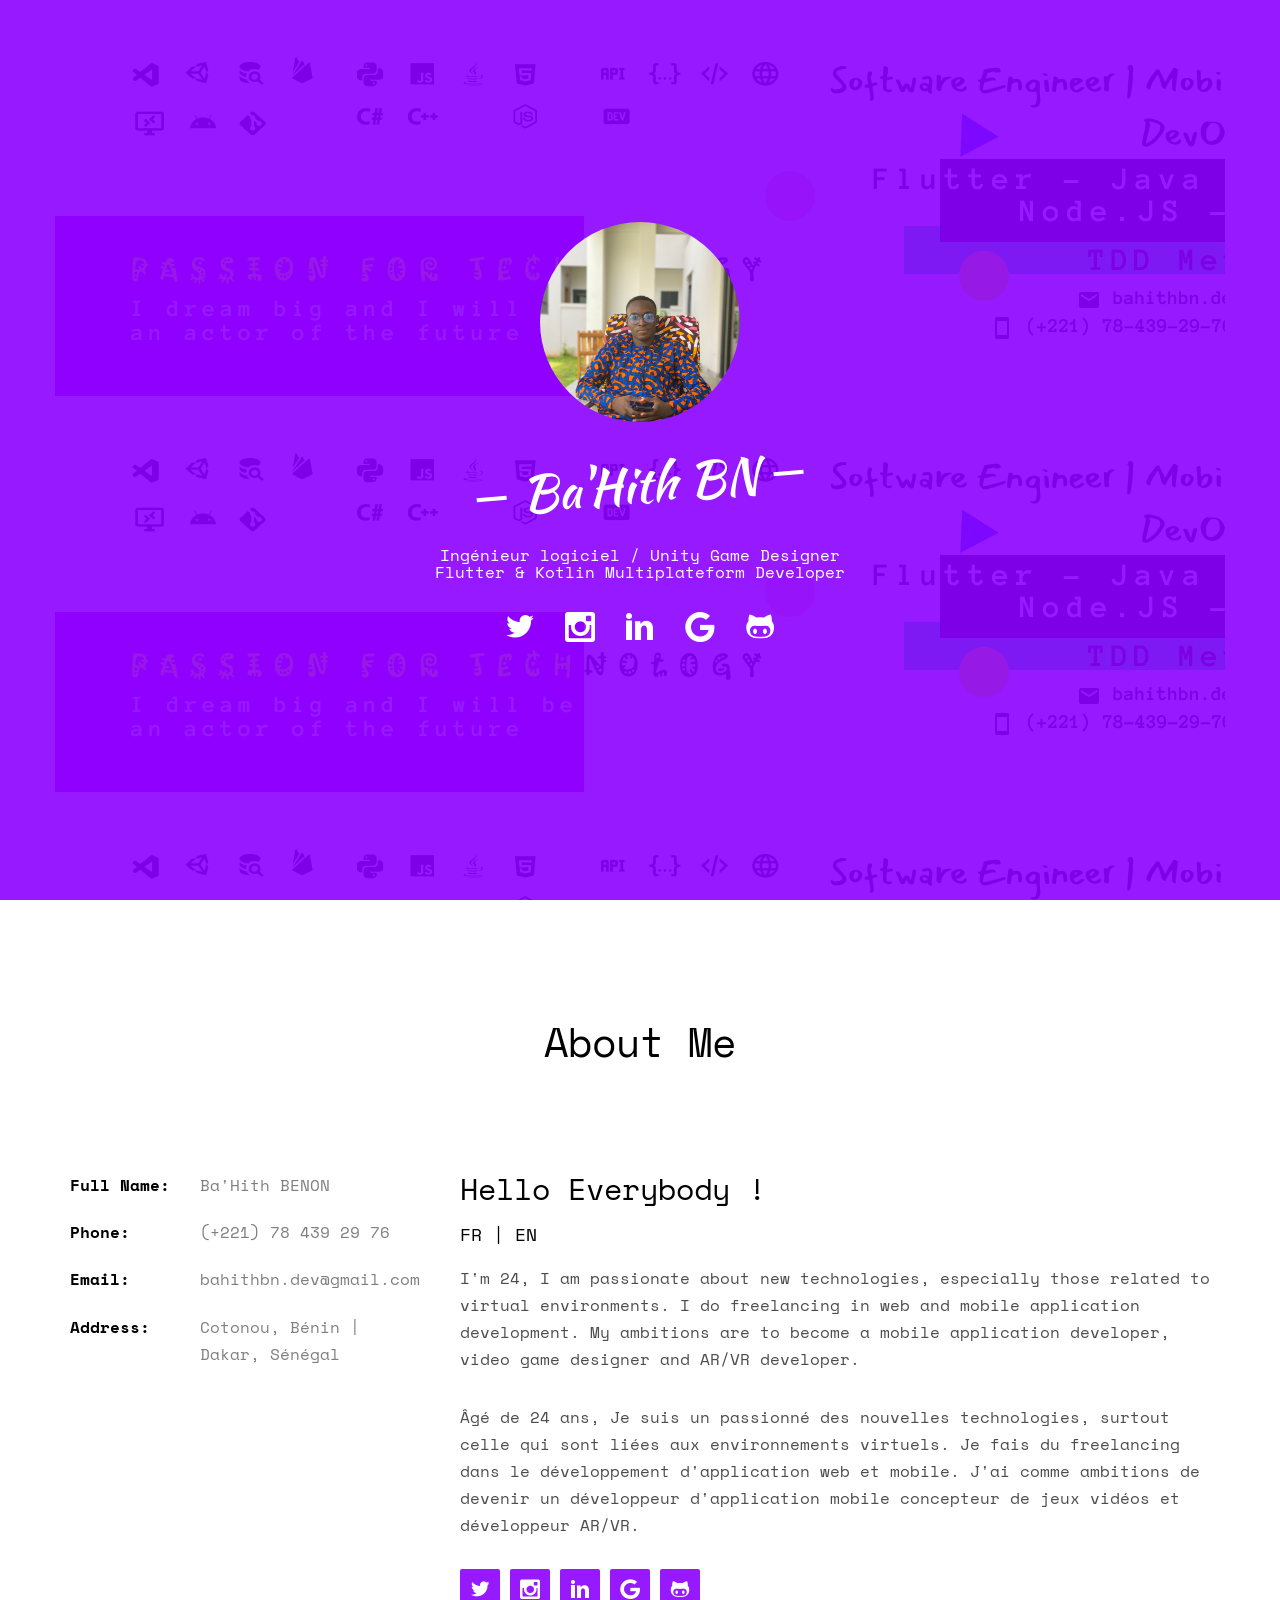
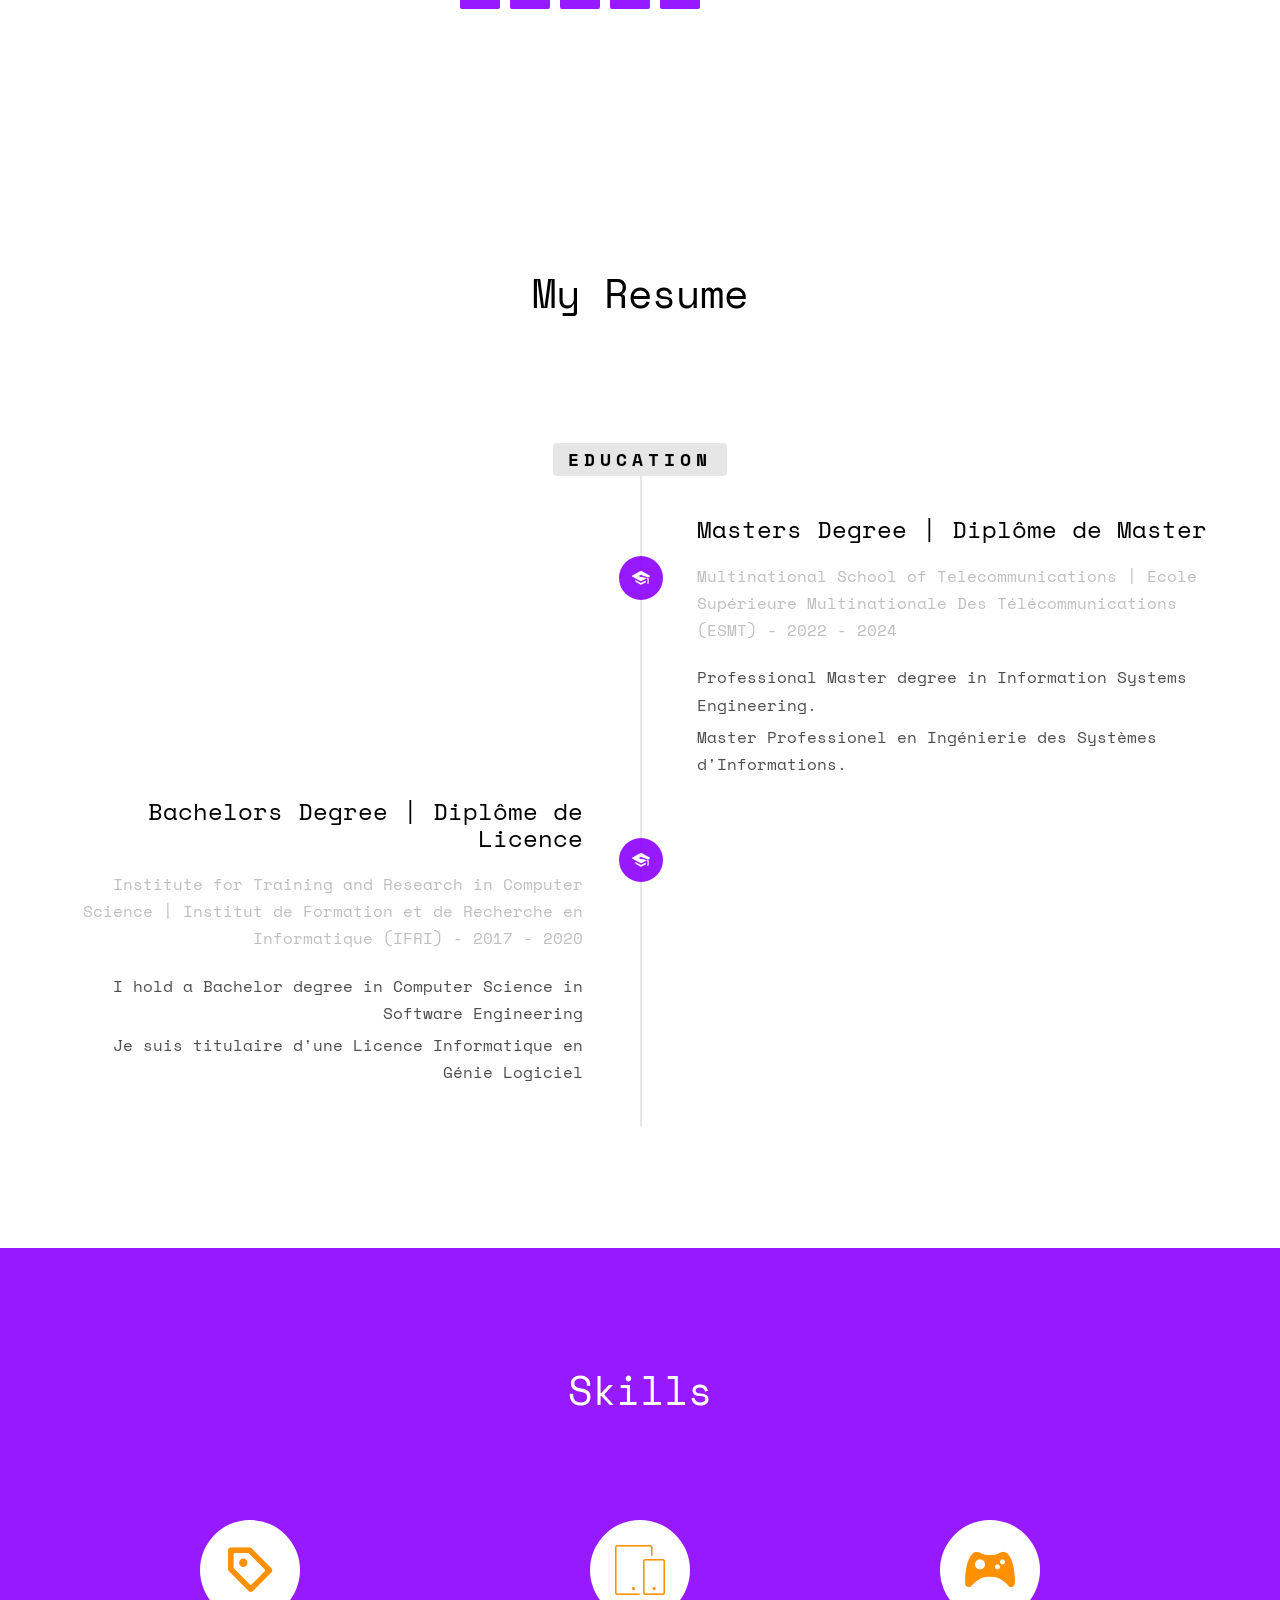
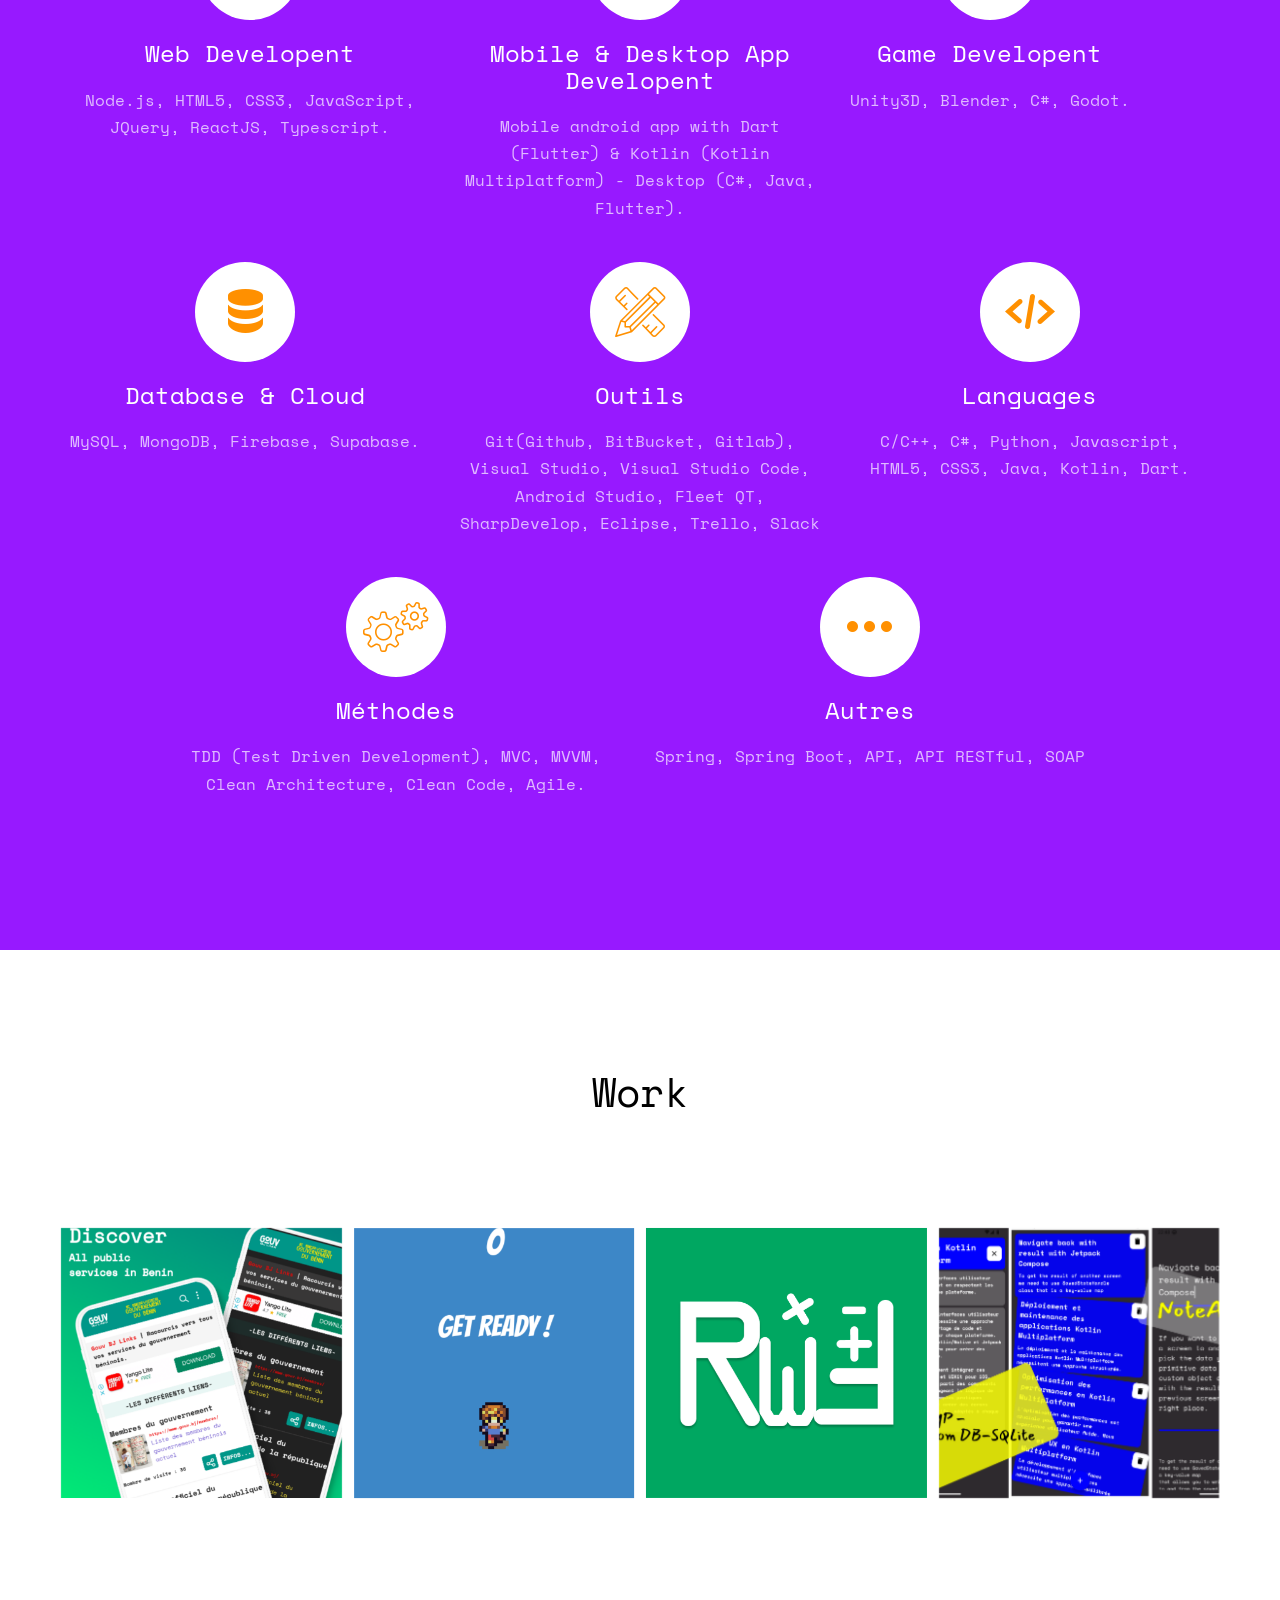
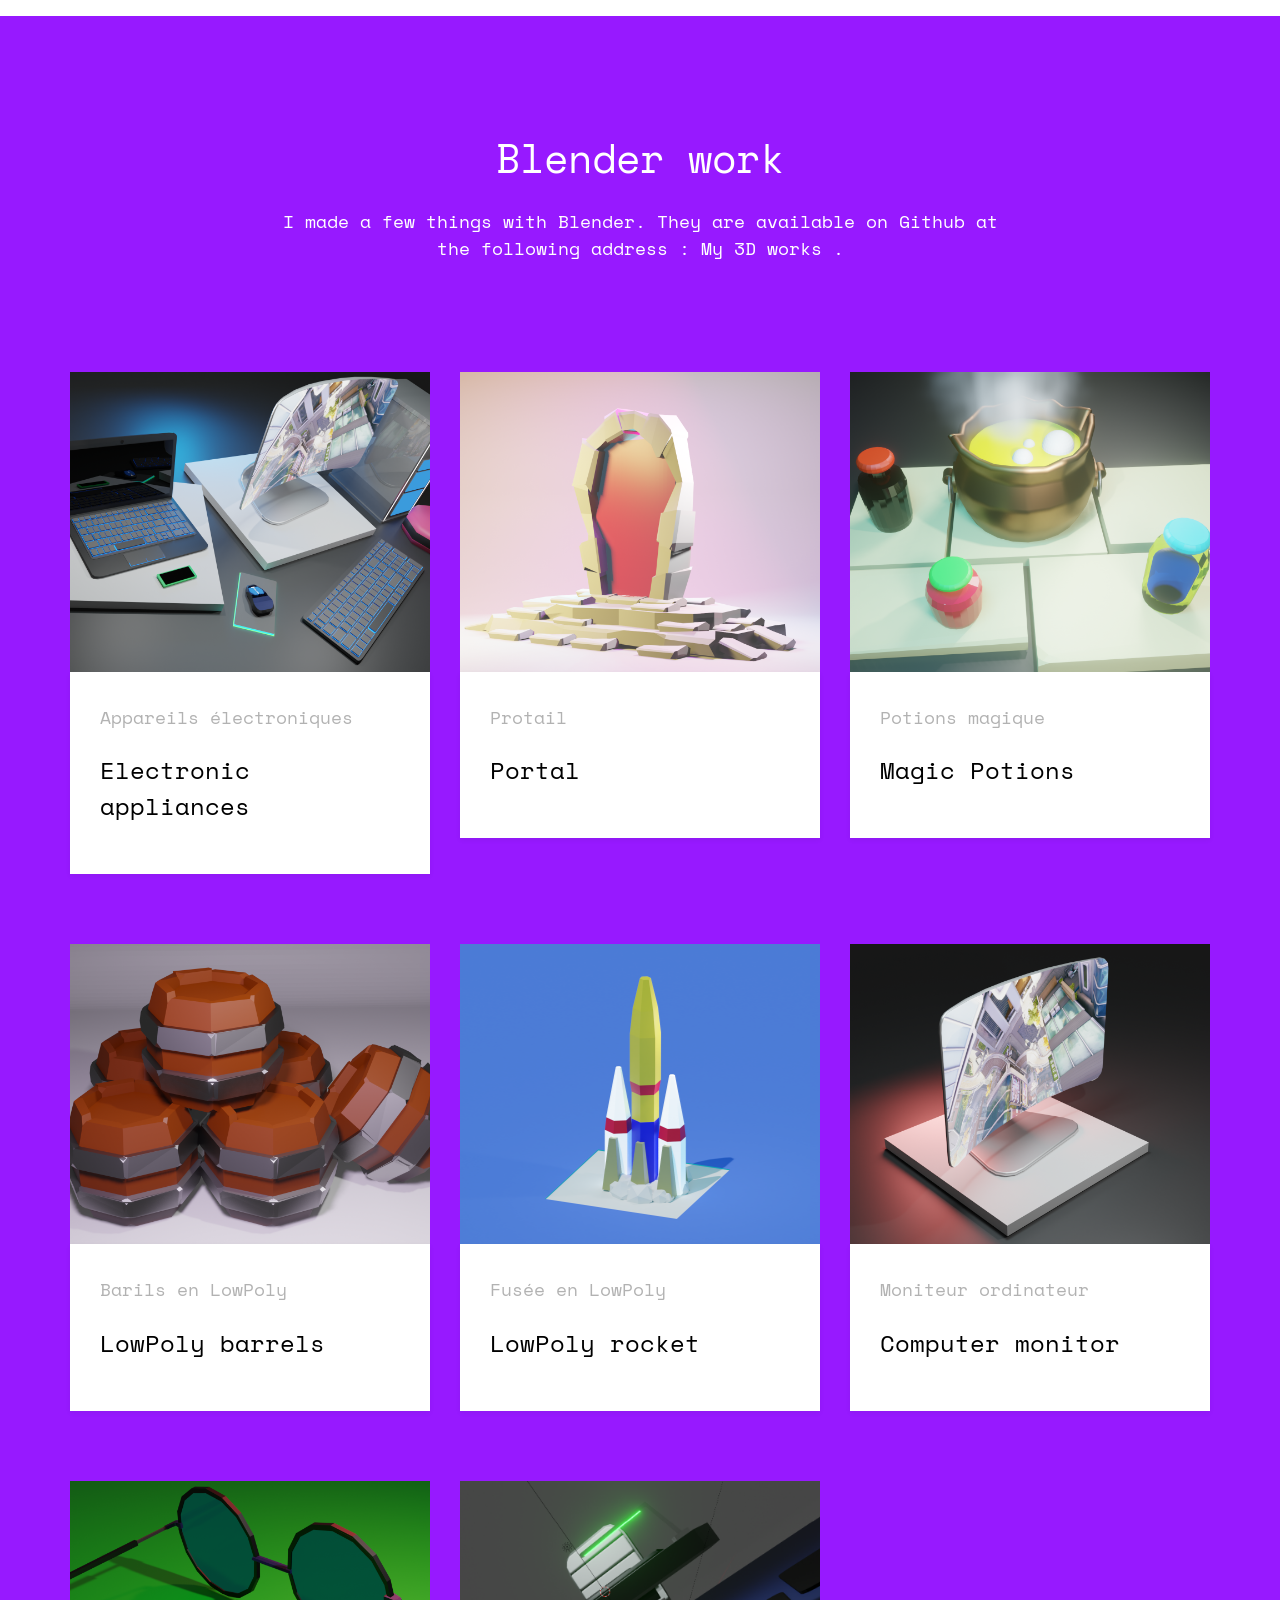
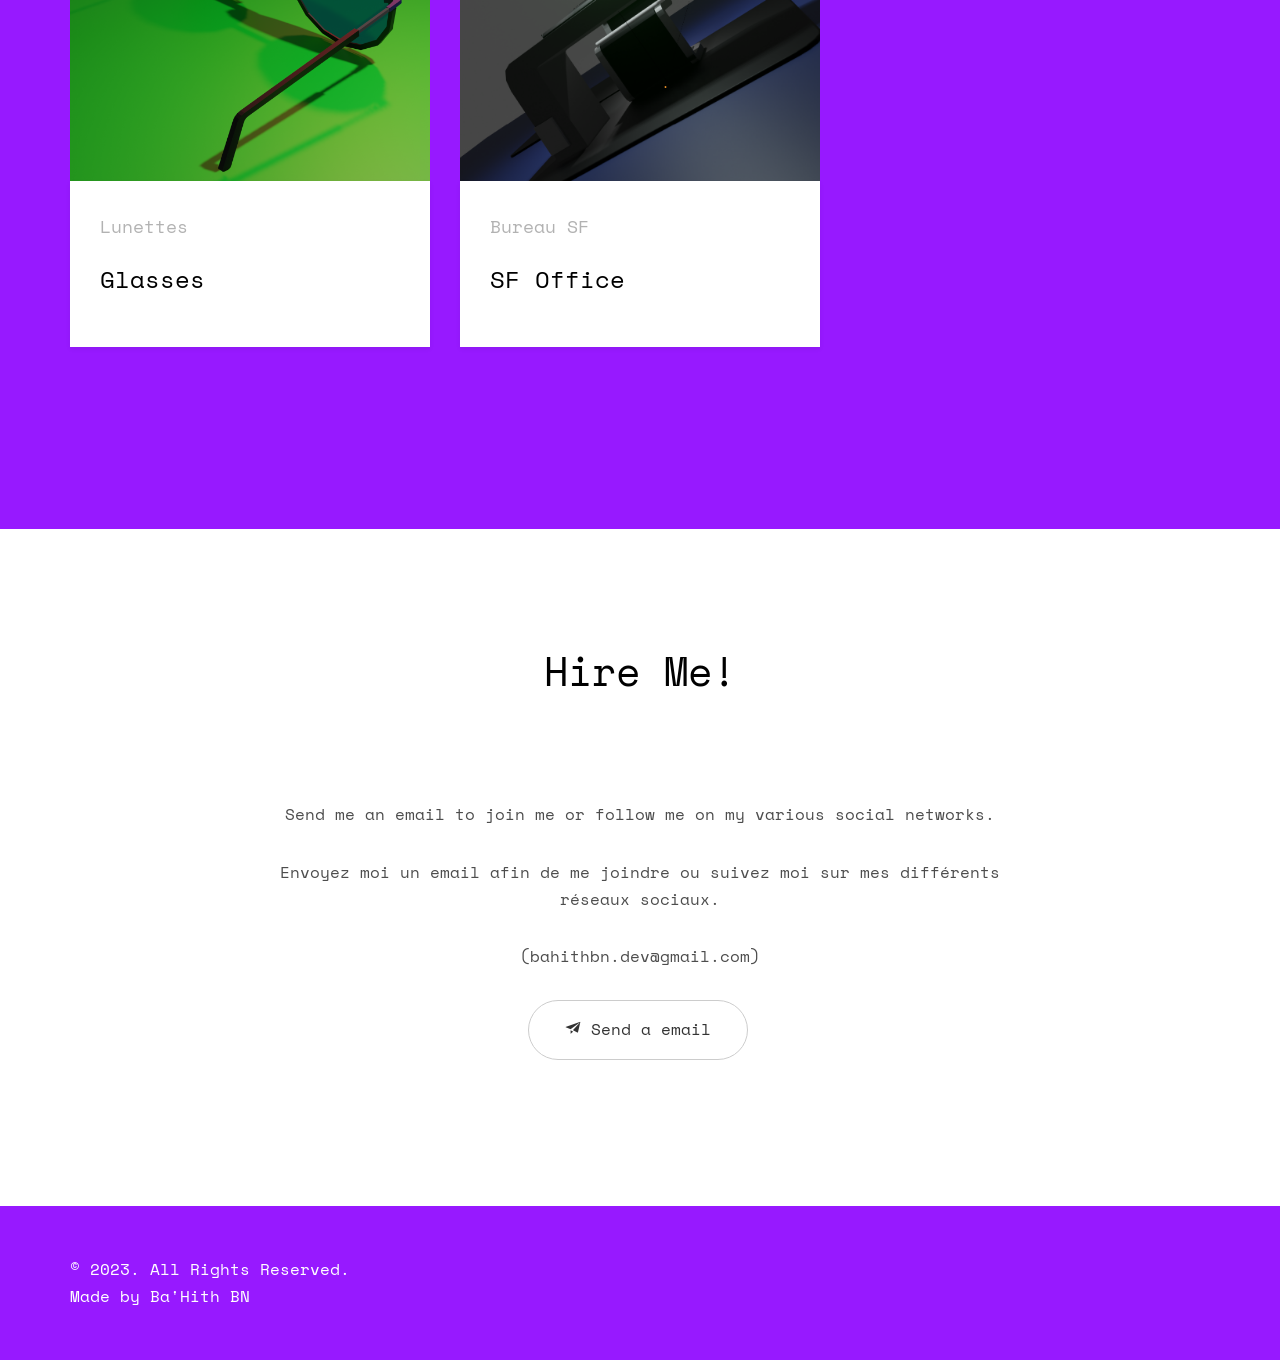
==== commit eea664f3: "update folio 2" ====
--- a/index.html
+++ b/index.html
@@ -251,7 +251,7 @@
 							<div class="feature-copy">
 								<h3>Outils</h3>
 								<p>Git(Github, BitBucket, Gitlab), Visual Studio, Visual Studio Code, Android Studio, Fleet
-									QT, SharpDevelop, Eclipse.
+									QT, SharpDevelop, Eclipse, Trello, Slack
 								</p>
 							</div>
 						</div>
@@ -262,19 +262,41 @@
 								<i class="icon-code"></i>
 							</span>
 							<div class="feature-copy">
-								<h3>Languages</h3>
+								<h3>Languages </h3>
 								<p>
 									C/C++, C#, Python, Javascript, HTML5, CSS3, Java, Kotlin, Dart.
 								</p>
 							</div>
 						</div>
 					</div>
-					<div class="col-md-8 col-md-offset-2 text-center fh5co-heading">
-						<h2>Others</h2>
-					</div>
-					<div class="col-md-8 col-md-offset-2 text-center text-light">
-						<p>Java, C/C++</p>
-					</div>
+				</div>
+
+				<div class="row">
+					<div class="col-md-1"></div>
+					<div class="col-md-5 text-center">
+						<div class="feature-left">
+							<span class="icon">
+								<i class="icon-gears"></i>
+							</span>
+							<div class="feature-copy">
+								<h3>Méthodes</h3>
+								<p>TDD (Test Driven Development), MVC, MVVM, Clean Architecture, Clean Code, Agile.
+								</p>
+							</div>
+						</div>
+					</div>
+					<div class="col-md-5 text-center">
+						<div class="feature-left">
+							<span class="icon">
+								<i class="icon-dots-three-horizontal"></i>
+							</span>
+							<div class="feature-copy">
+								<h3>Autres</h3>
+								<p>Spring, Spring Boot, API, API RESTful, SOAP</p>
+							</div>
+						</div>
+					</div>
+					<div class="col-md-1"></div>
 				</div>
 			</div>
 		</div>
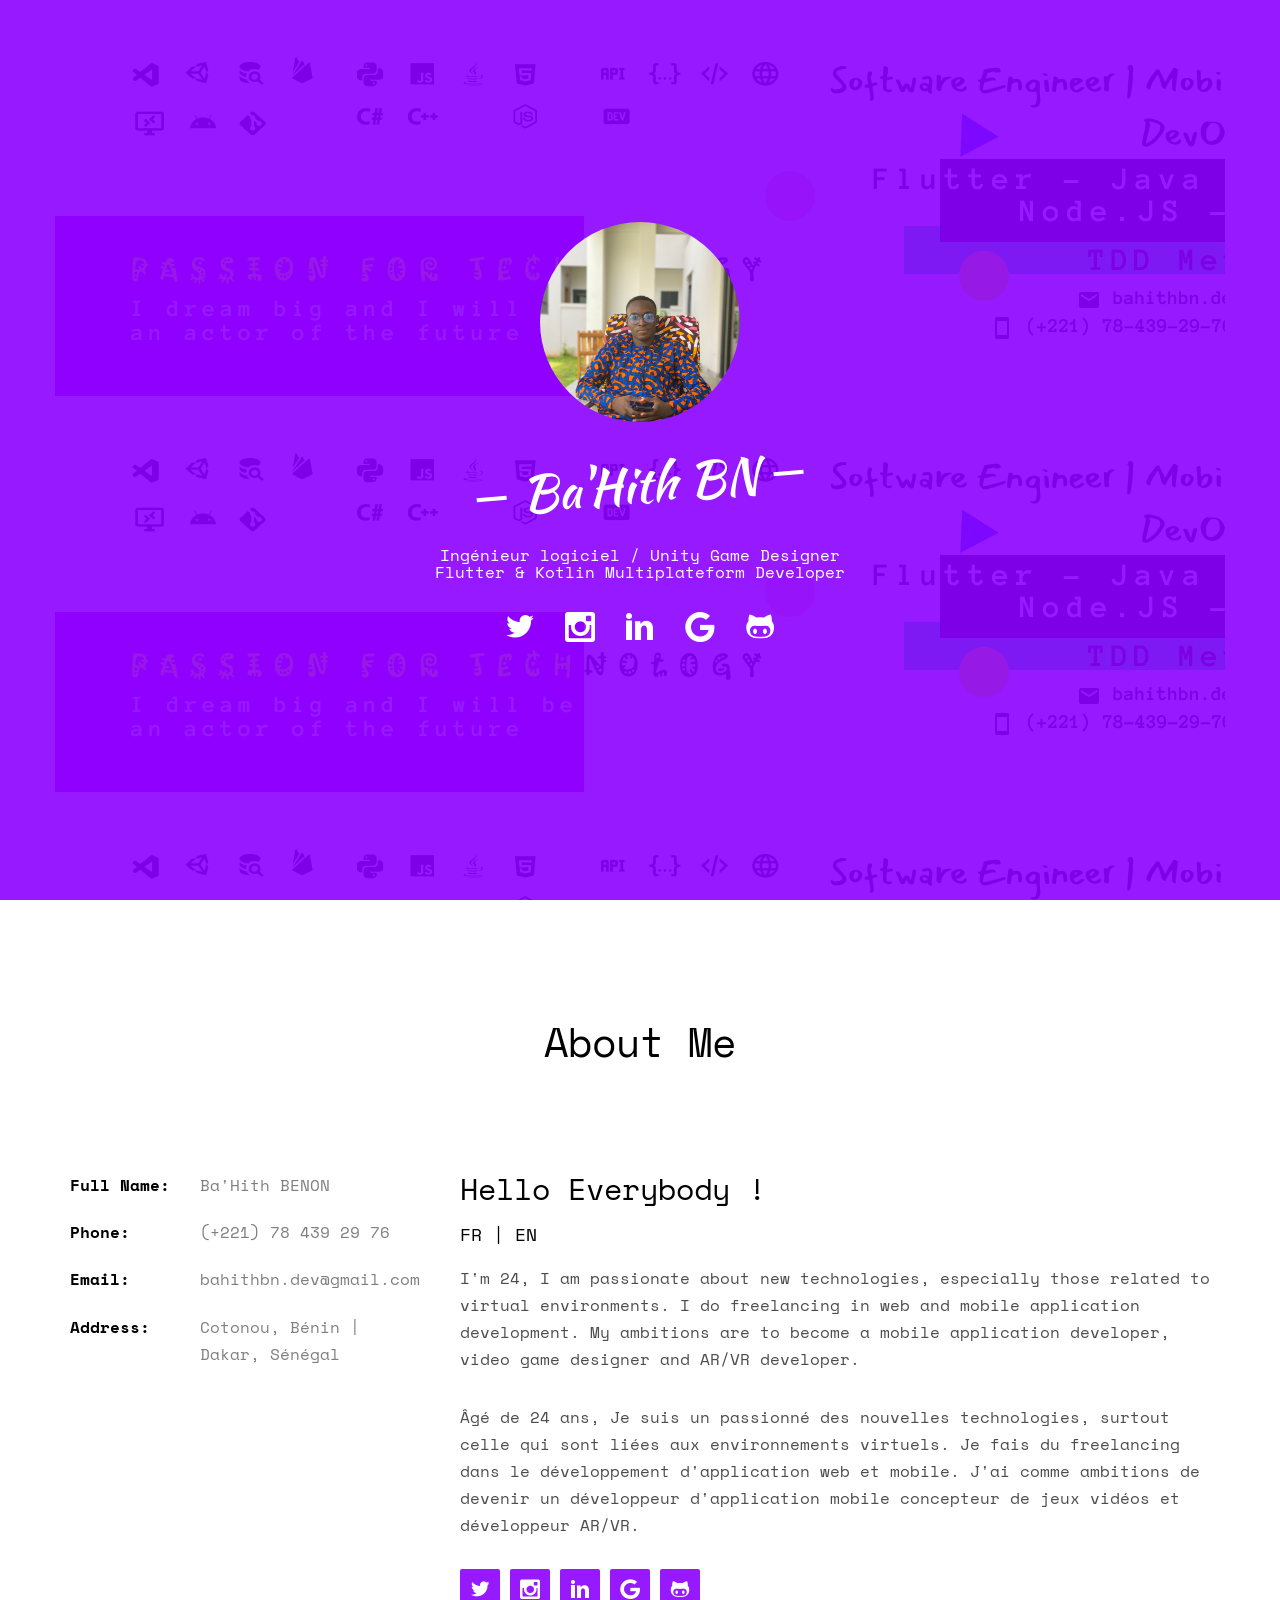
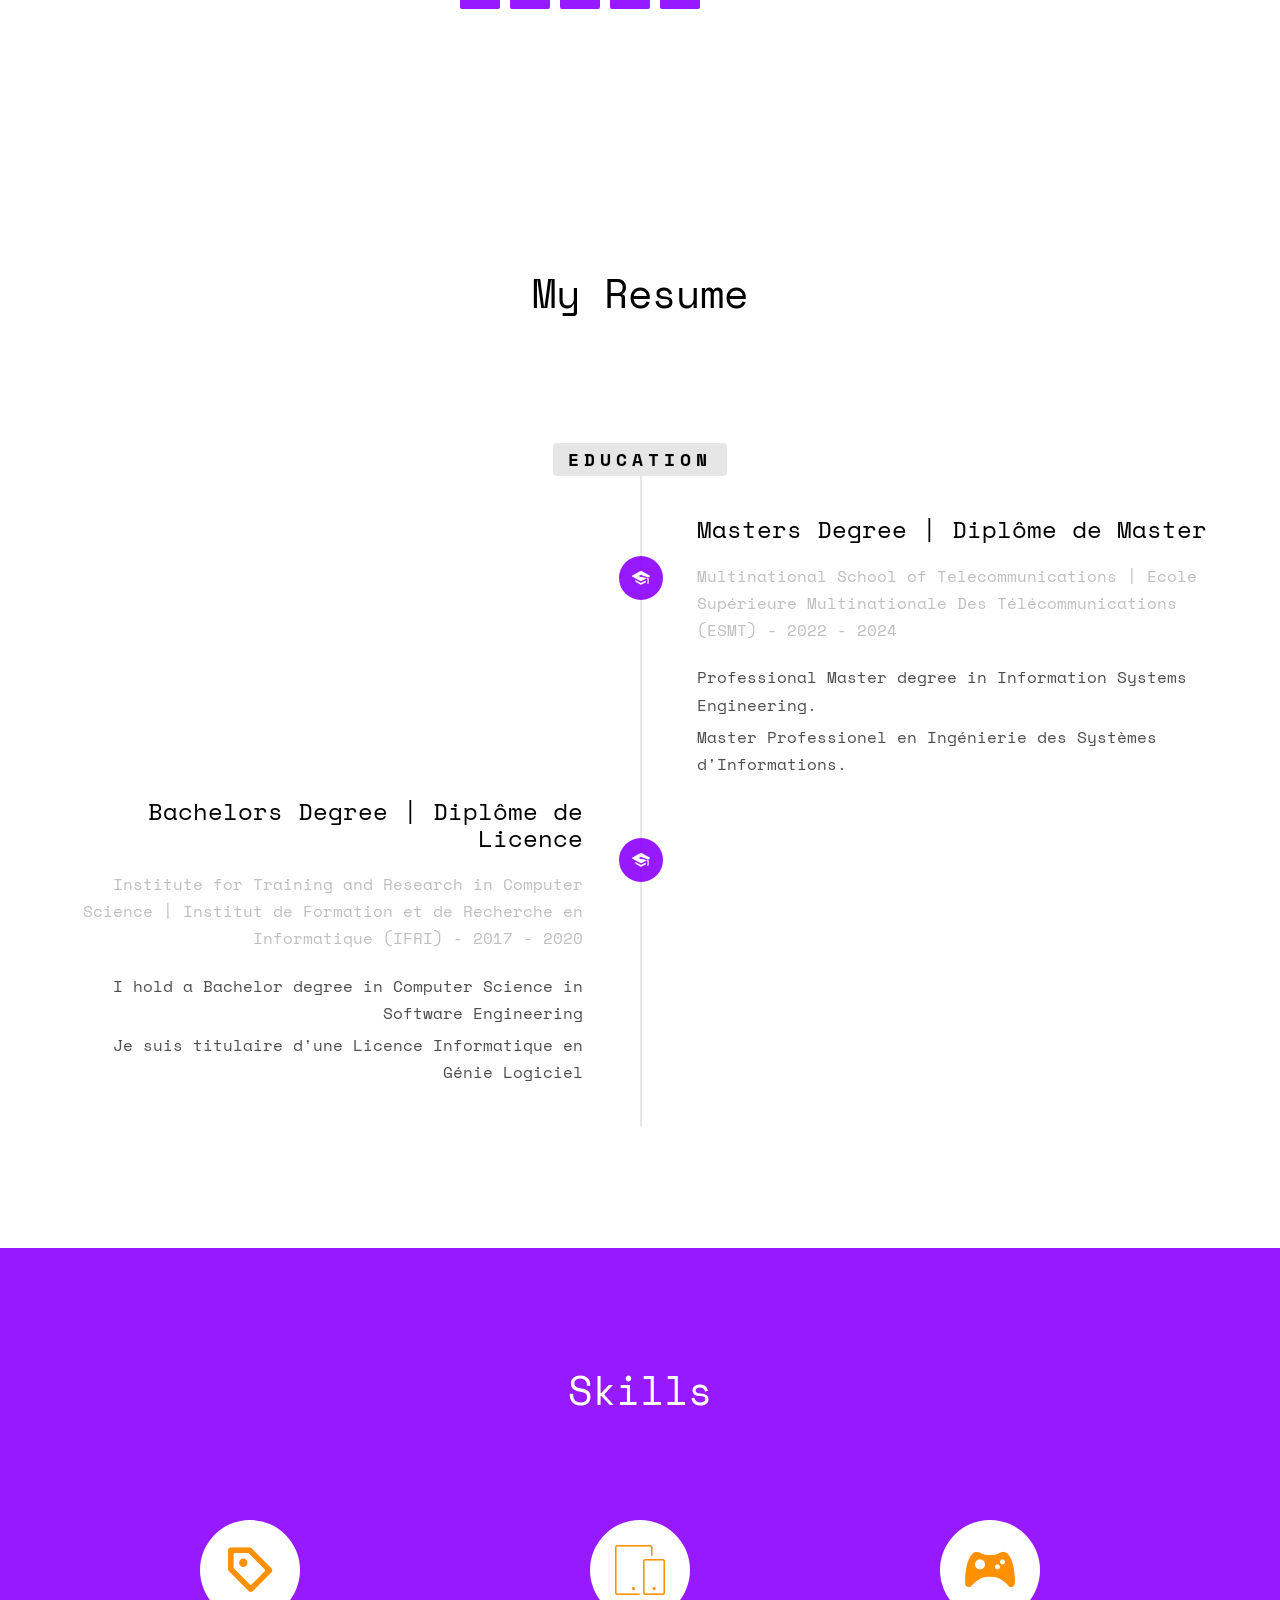
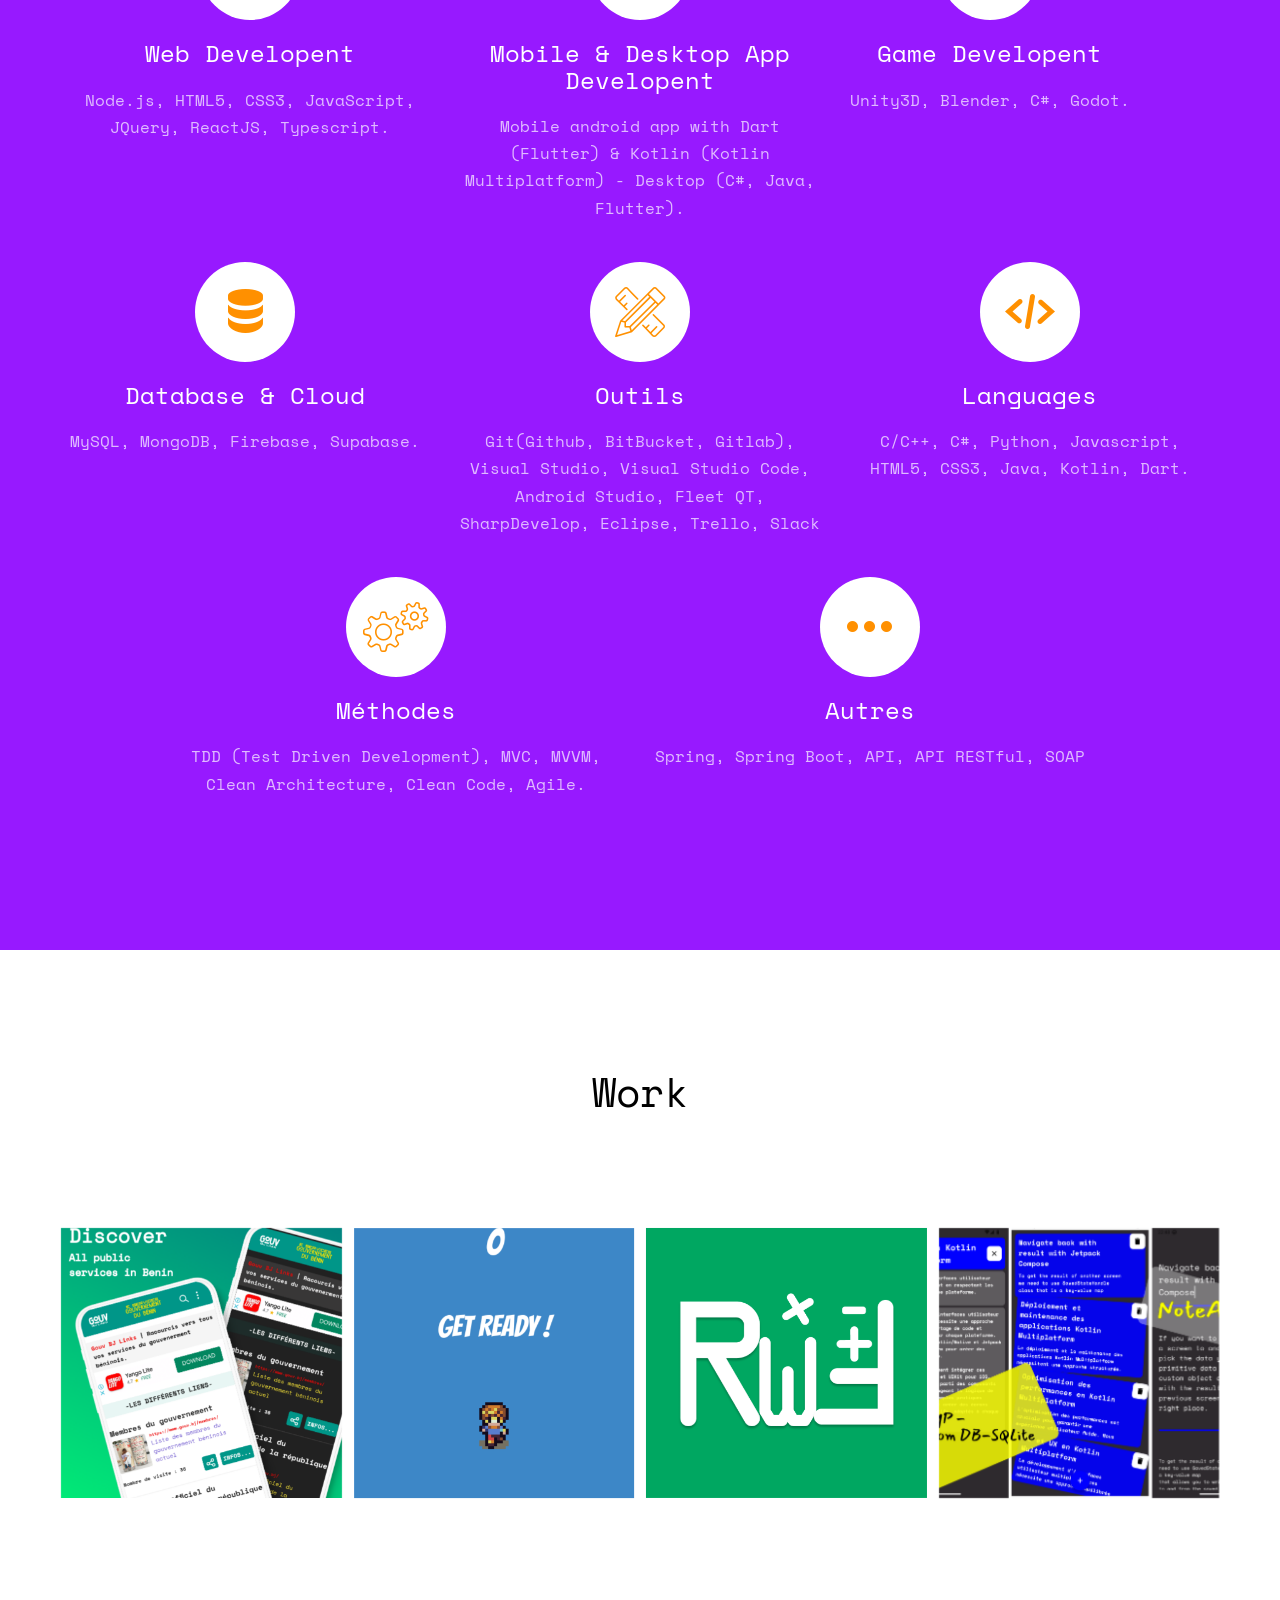
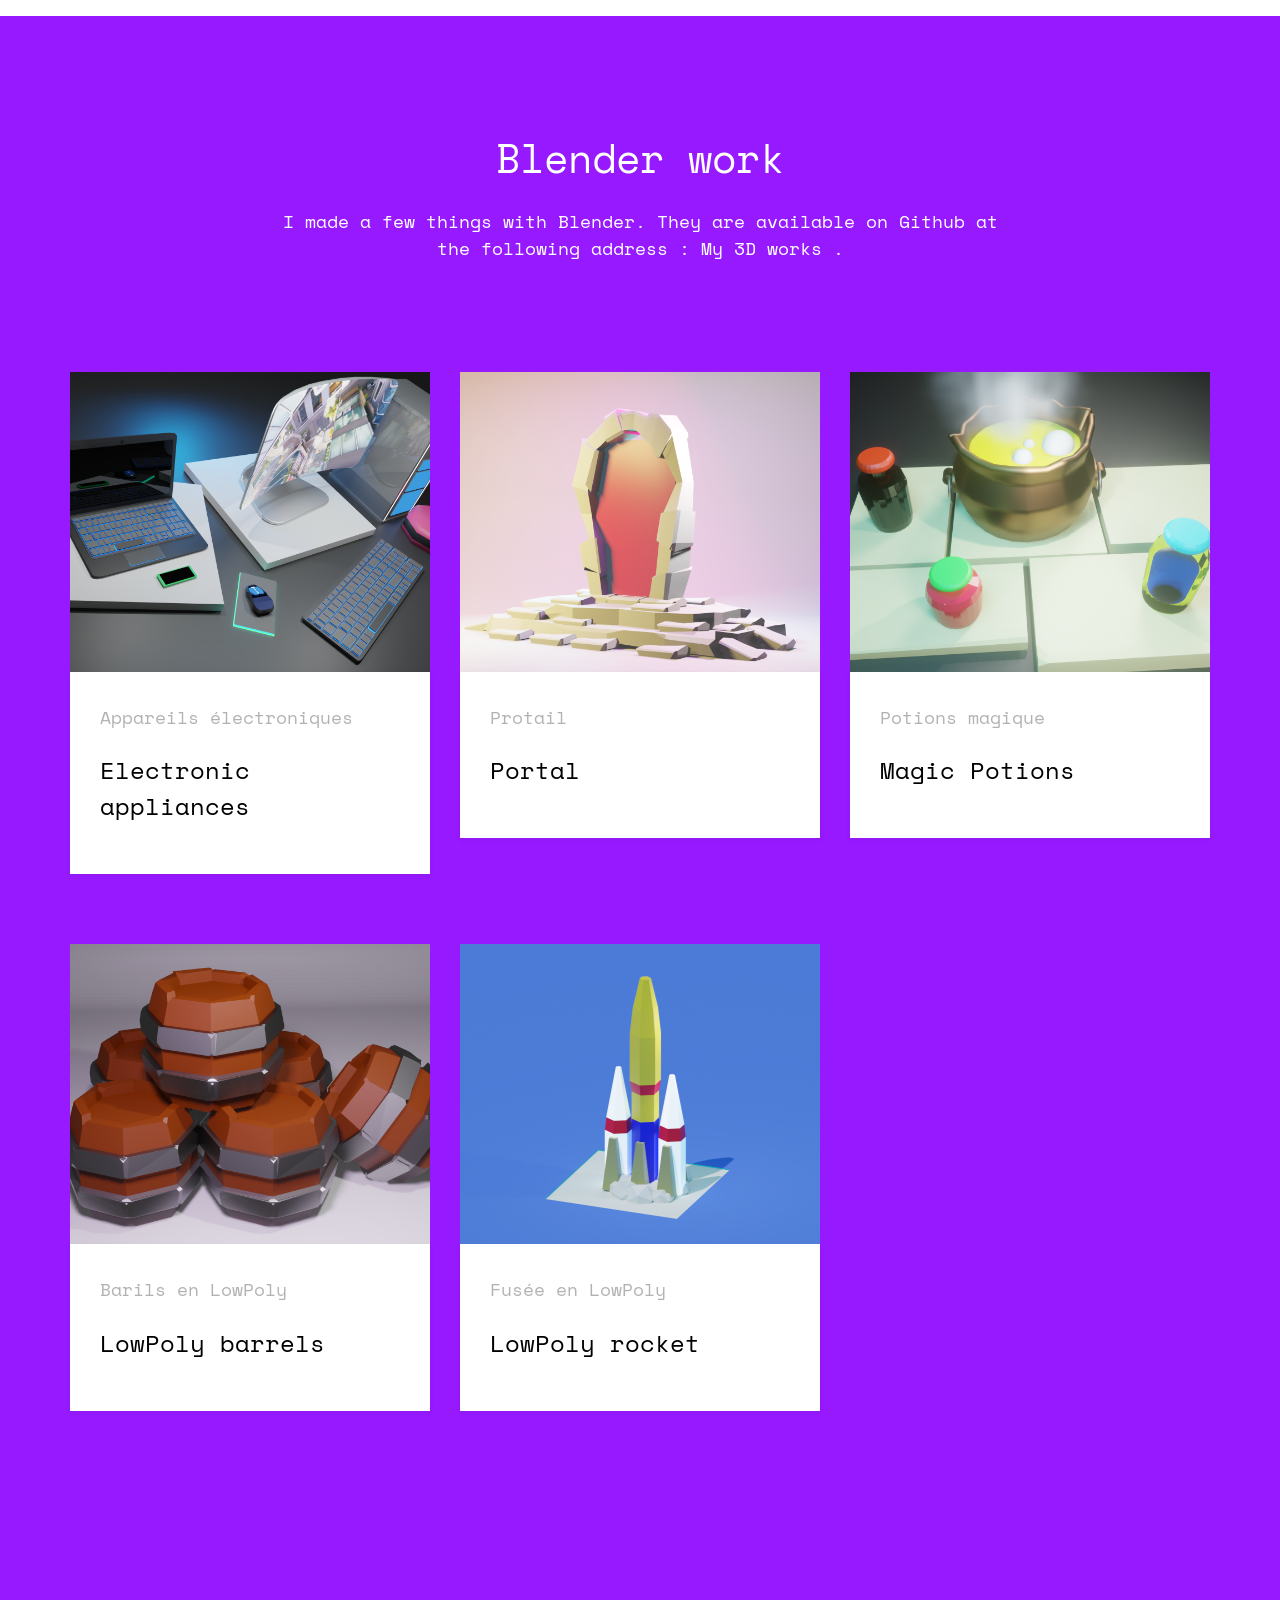
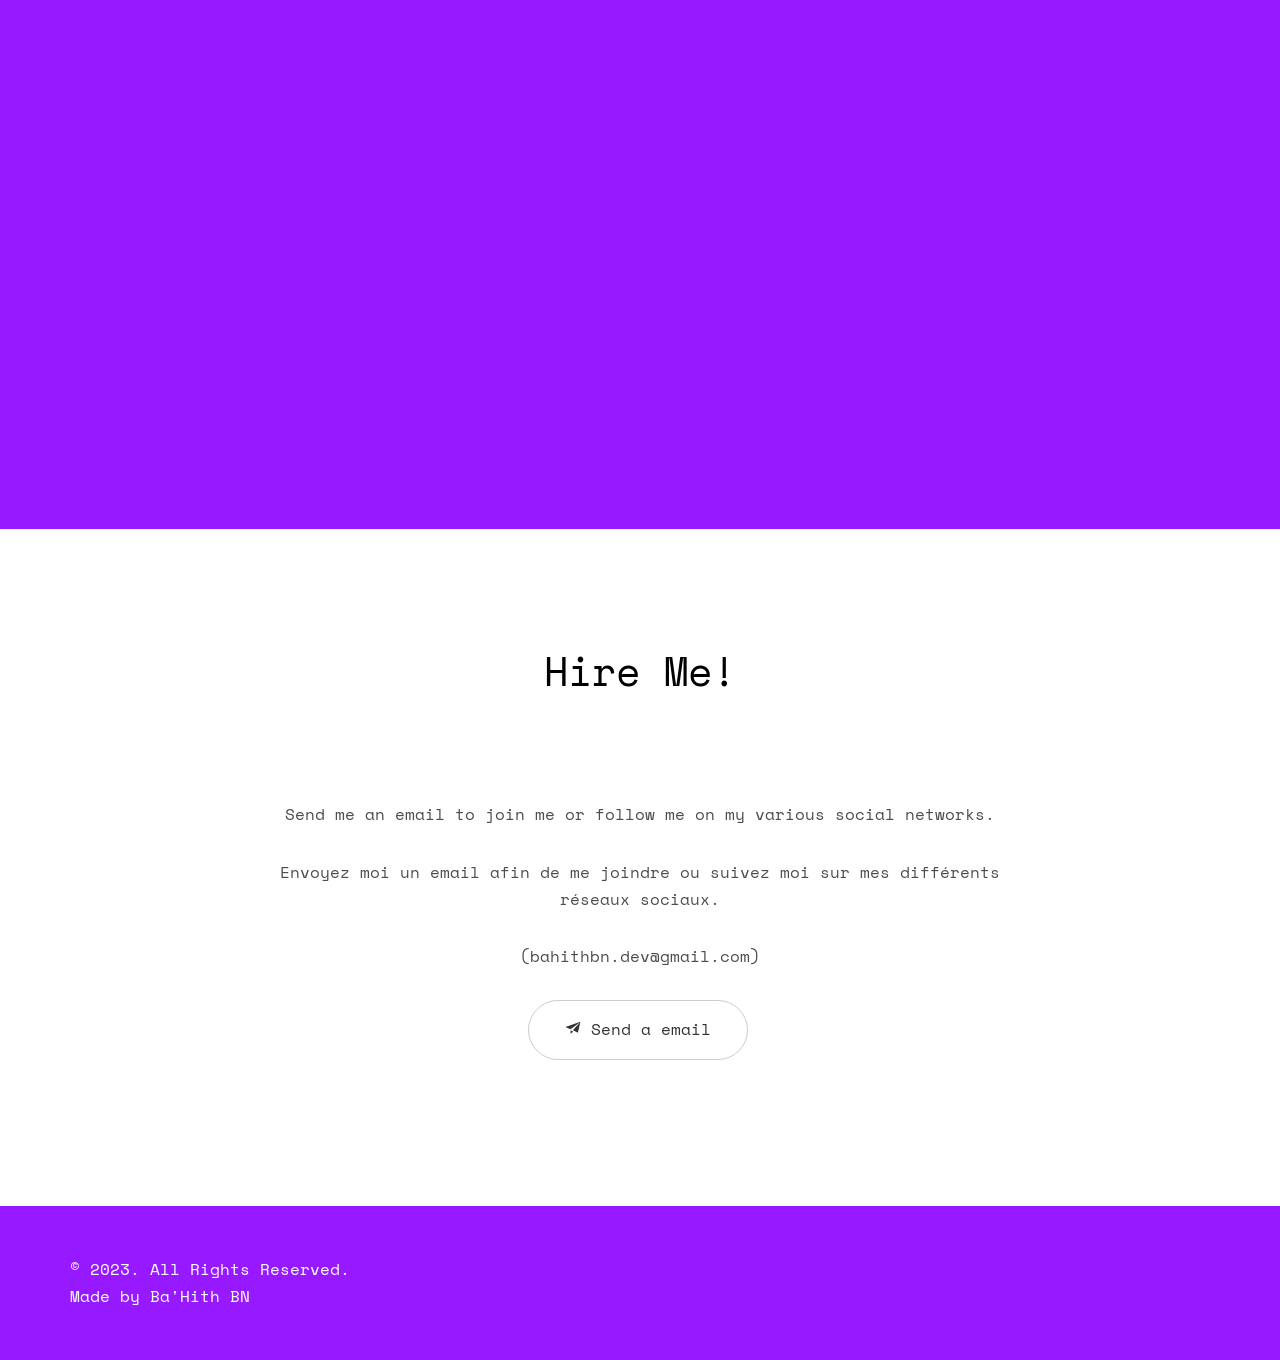
==== commit 60f18a16: "update linkedin link" ====
--- a/index.html
+++ b/index.html
@@ -81,7 +81,7 @@
 								<ul class="fh5co-social-icons">
 									<li><a href="https://twitter.com/SaazhAl?t=oyw2-KrS9MAQXTLAEJsPbg&s=09" target="_blank"><i class="icon-twitter2"></i></a></li>
 									<li><a href="https://www.instagram.com/saazh_albahith_bn/" target="_blank"><i class="icon-instagram2"></i></a></li>
-									<li><a href="https://www.linkedin.com/in/ba-hith-bn-1179a51b2" target="_blank"><i class="icon-linkedin2"></i></a></li>
+									<li><a href="https://www.linkedin.com/in/ba-hith-benon-1179a51b2/" target="_blank"><i class="icon-linkedin2"></i></a></li>
 									<li><a href="mailto:bahithbn.dev@gmail.com" target="_blank"><i class="icon-google2"></i></a></li>
 									<li><a href="https://github.com/BaHithBENON" target="_blank"><i class="icon-github"></i></a></li>
 								</ul>
@@ -127,7 +127,7 @@
 						<ul class="fh5co-social-icons">
 							<li><a href="https://twitter.com/SaazhAl?t=oyw2-KrS9MAQXTLAEJsPbg&s=09" target="_blank"><i class="icon-twitter2"></i></a></li>
 							<li><a href="https://www.instagram.com/saazh_albahith_bn/" target="_blank"><i class="icon-instagram2"></i></a></li>
-							<li><a href="https://www.linkedin.com/in/ba-hith-bn-1179a51b2" target="_blank"><i class="icon-linkedin2"></i></a></li>
+							<li><a href="https://www.linkedin.com/in/ba-hith-benon-1179a51b2/" target="_blank"><i class="icon-linkedin2"></i></a></li>
 							<li><a href="mailto:bahithbn.dev@gmail.com" target="_blank"><i class="icon-google2"></i></a></li>
 							<li><a href="https://github.com/BaHithBENON" target="_blank"><i class="icon-github"></i></a></li>
 						</ul>
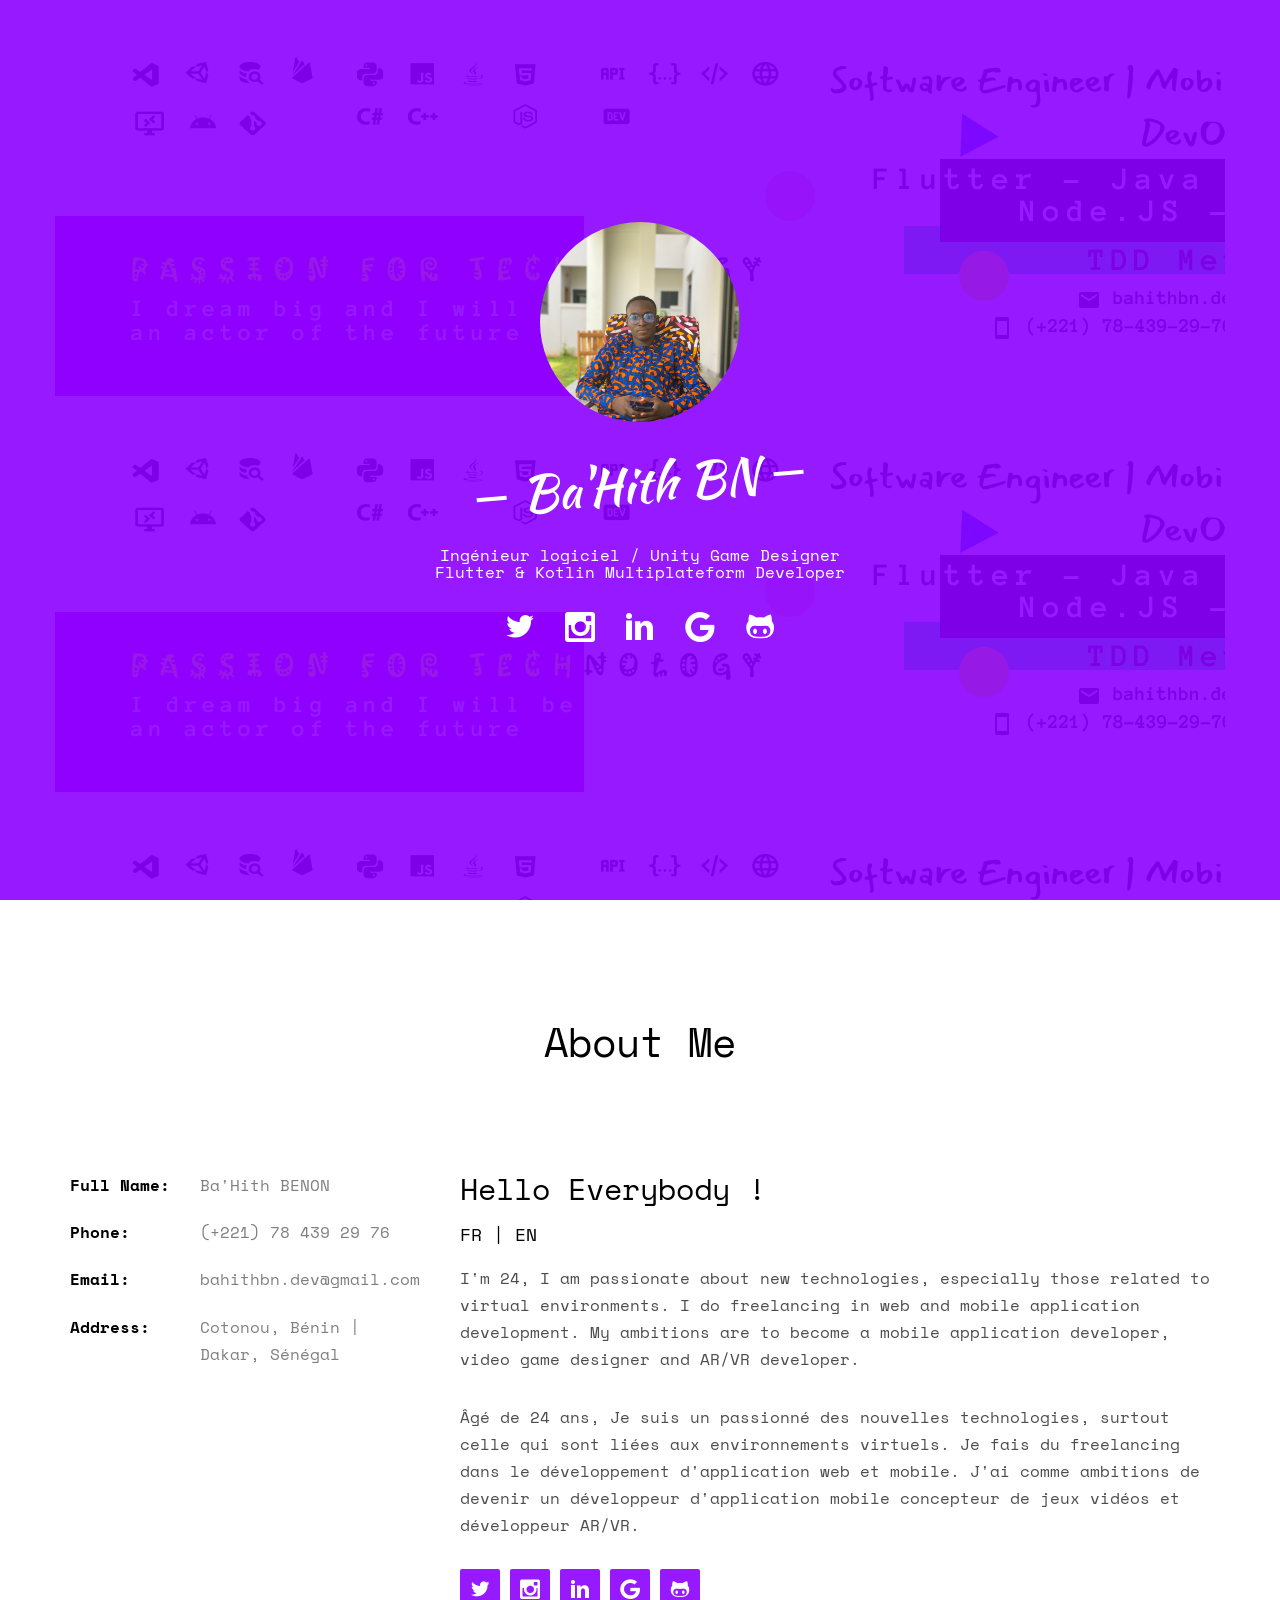
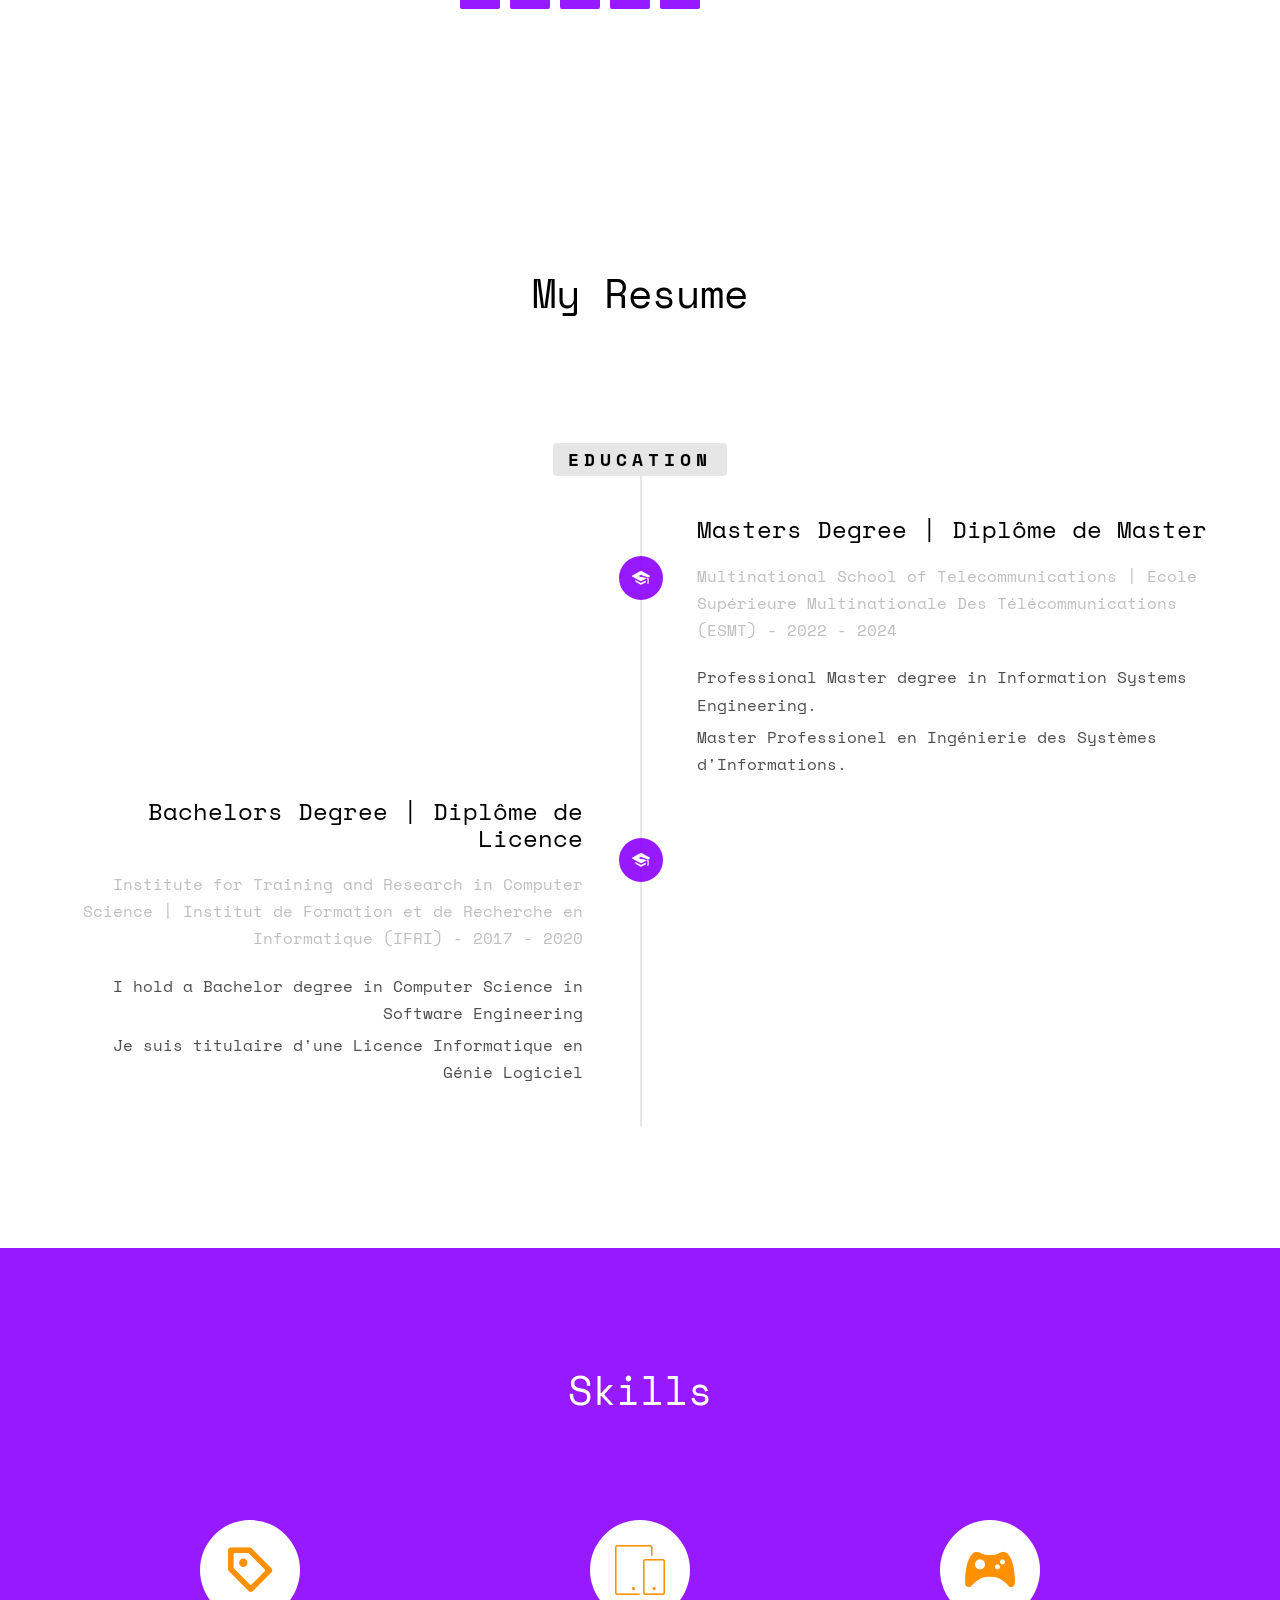
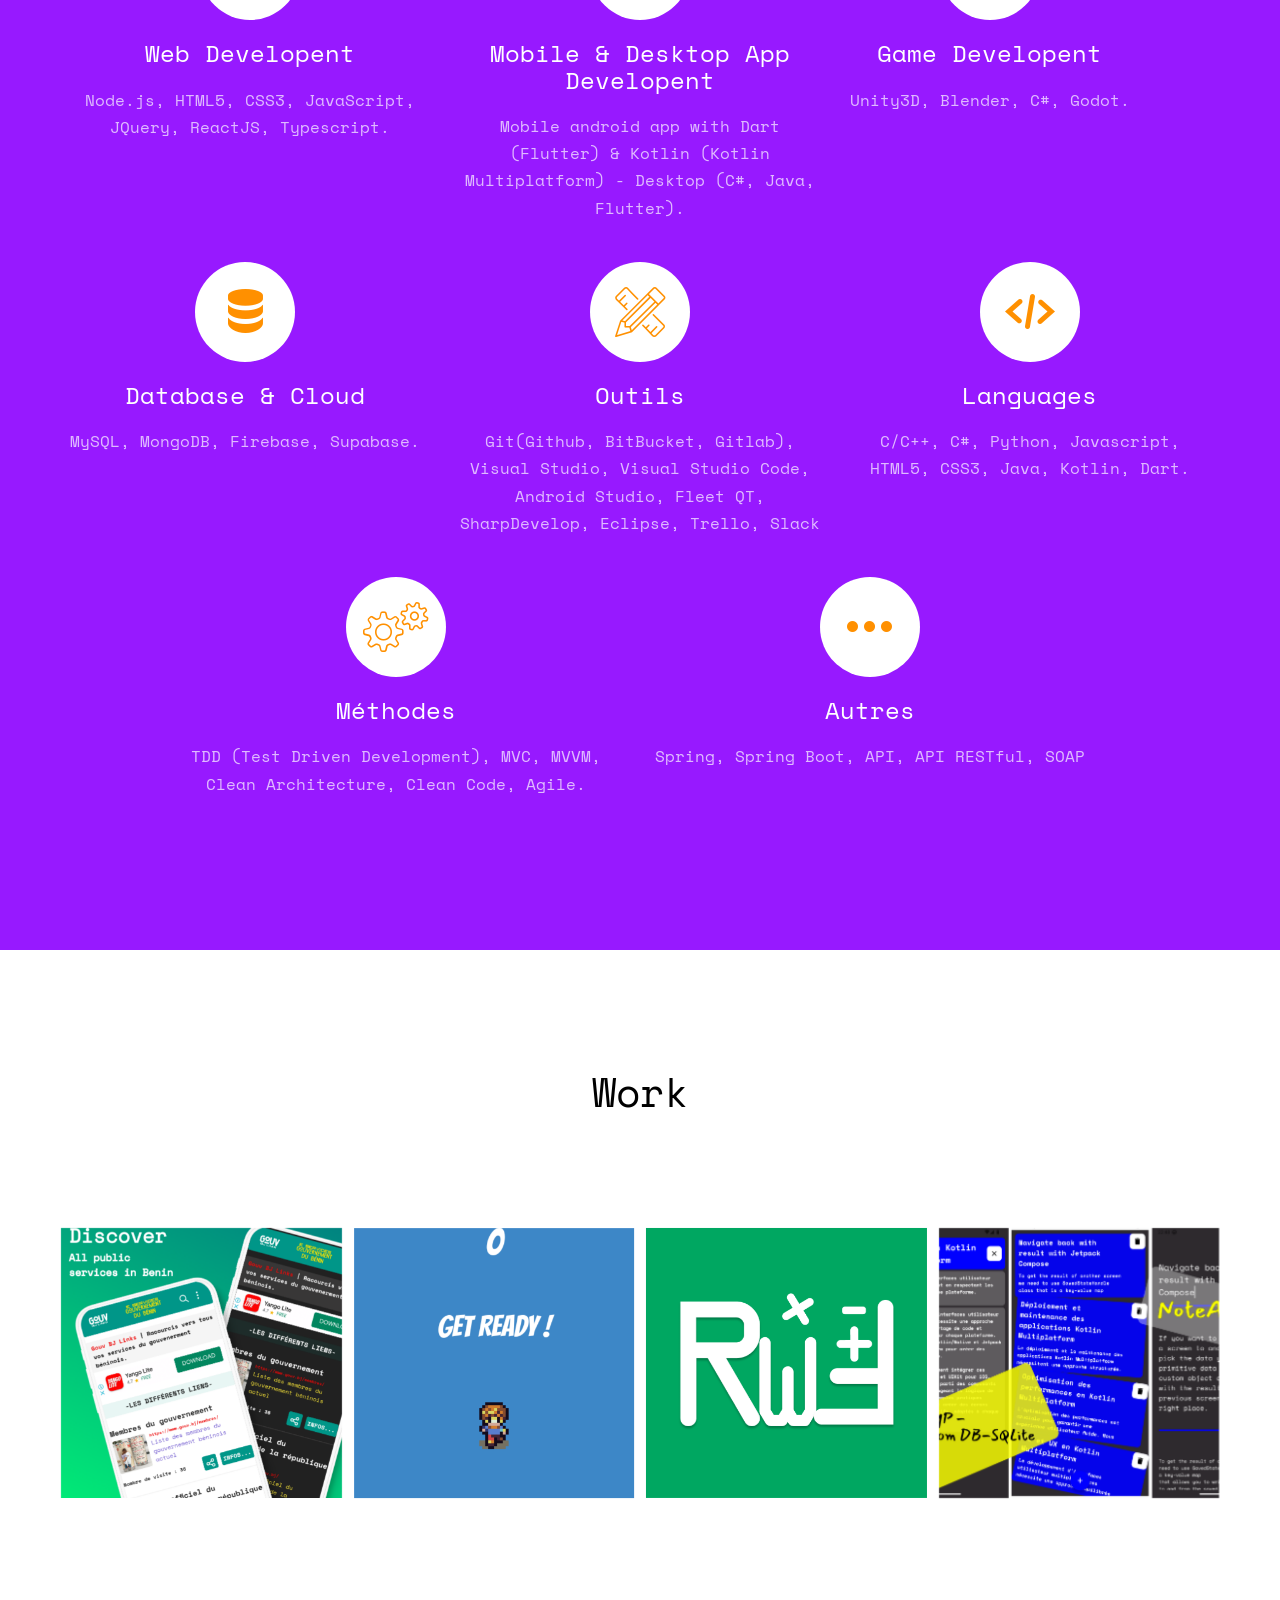
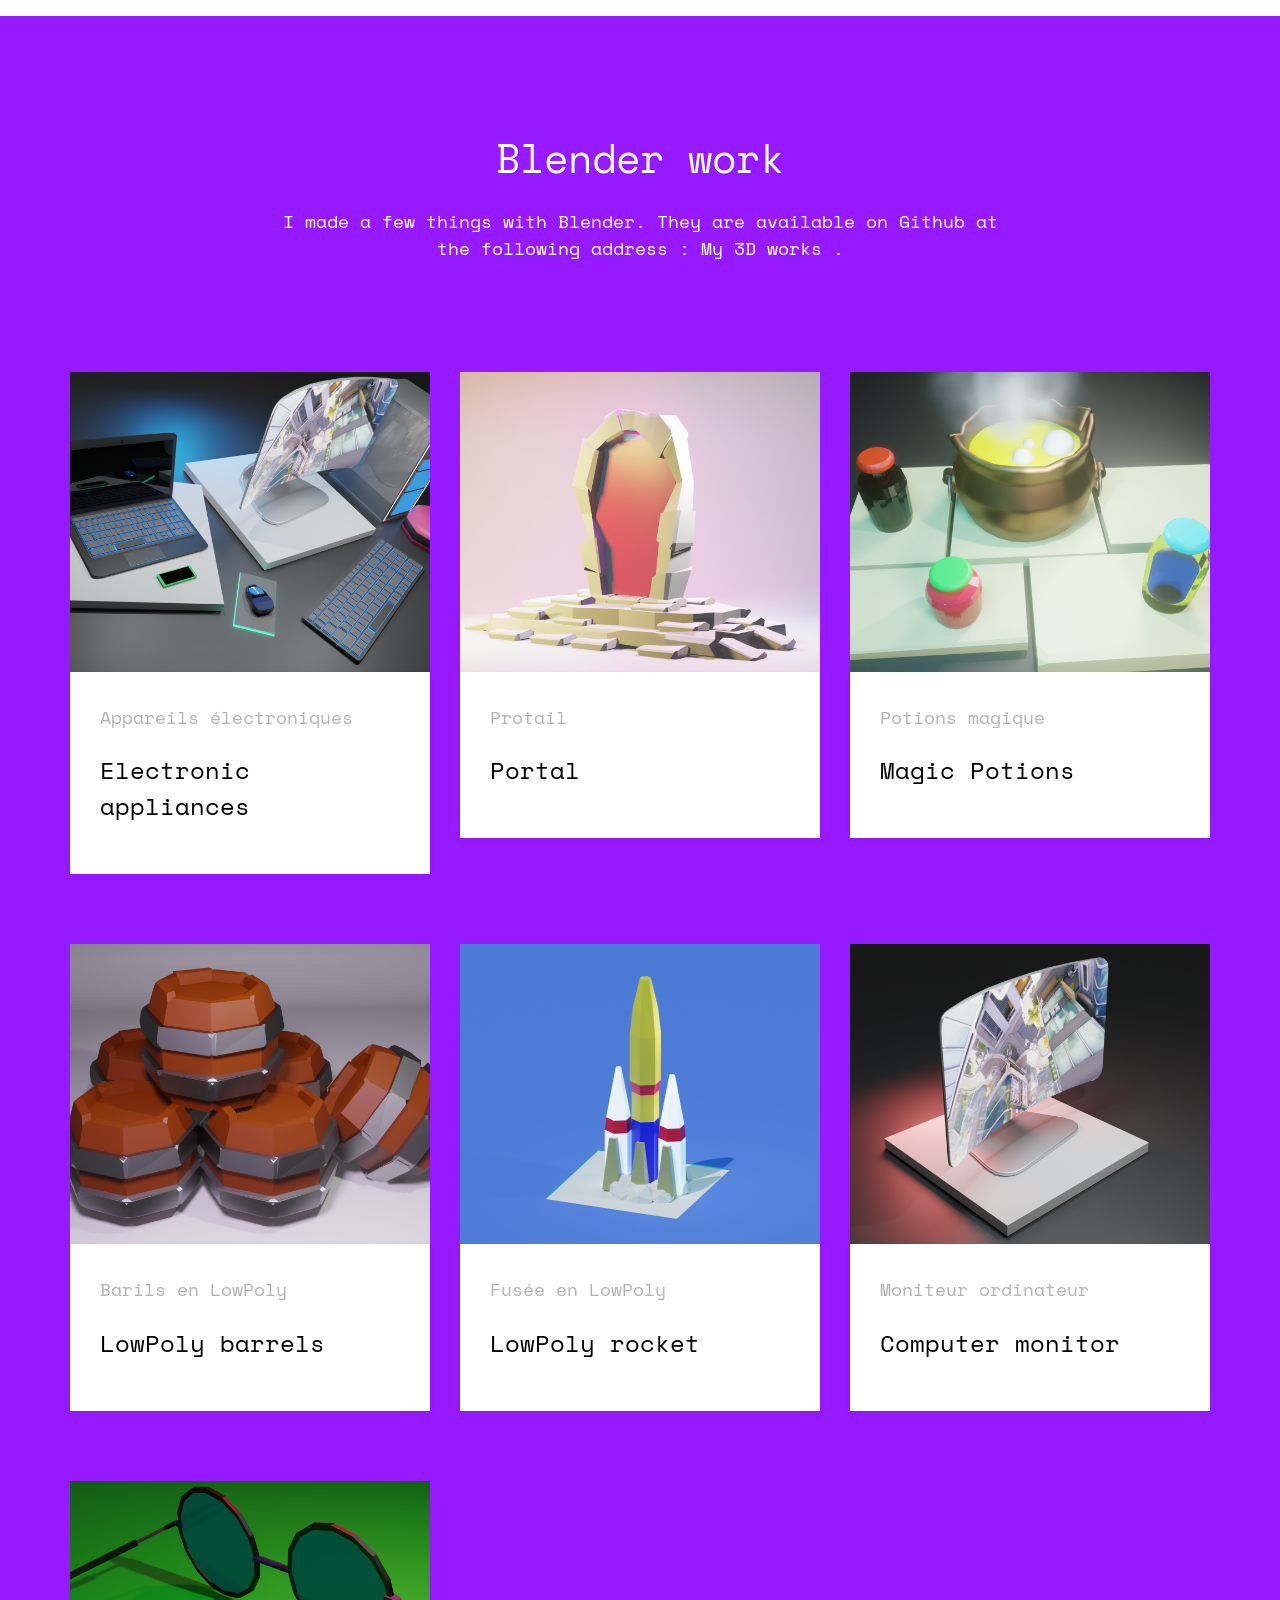
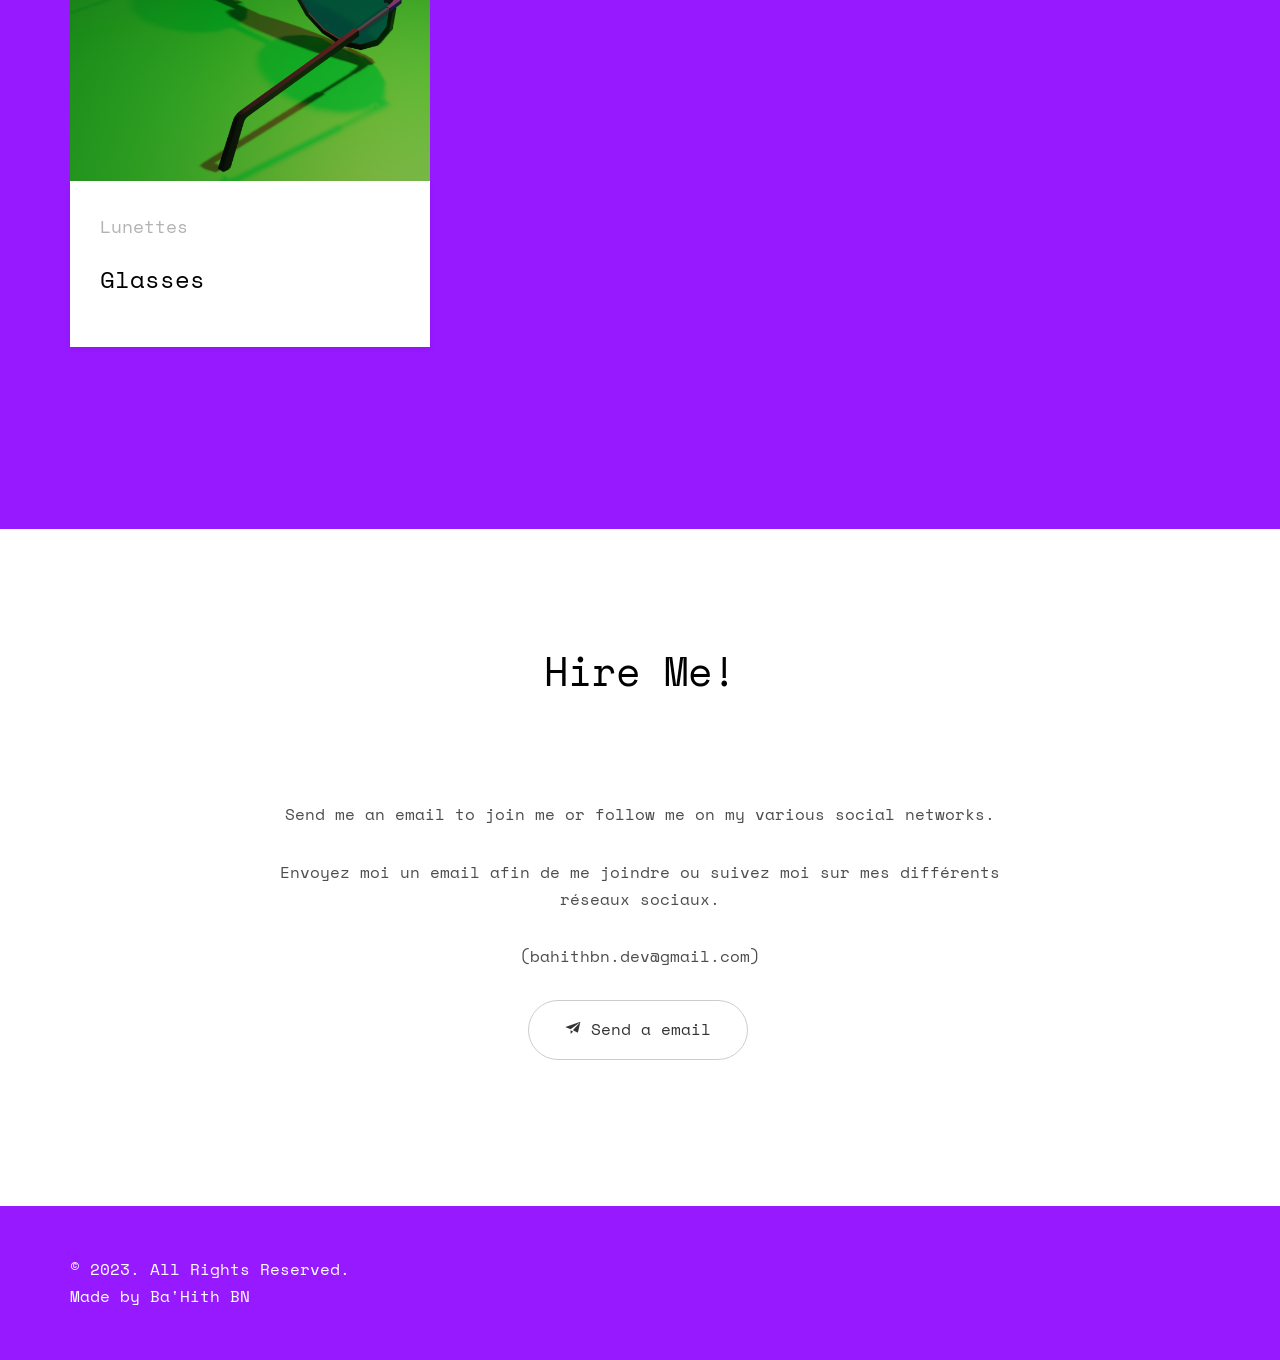
==== commit e47c9371: "update linkedin link 2" ====
--- a/index.html
+++ b/index.html
@@ -1,6 +1,7 @@
 <!DOCTYPE HTML>
 <html>
-	<head>
+
+<head>
 	<meta charset="utf-8">
 	<meta http-equiv="X-UA-Compatible" content="IE=edge">
 	<title>Ba'Hith BN | Profile</title>
@@ -24,11 +25,11 @@
 	-->
 
 	<!-- Facebook and Twitter integration -->
-	<meta property="og:title" content=""/>
-	<meta property="og:image" content=""/>
-	<meta property="og:url" content=""/>
-	<meta property="og:site_name" content=""/>
-	<meta property="og:description" content=""/>
+	<meta property="og:title" content="" />
+	<meta property="og:image" content="" />
+	<meta property="og:url" content="" />
+	<meta property="og:site_name" content="" />
+	<meta property="og:description" content="" />
 	<meta name="twitter:title" content="" />
 	<meta name="twitter:image" content="" />
 	<meta name="twitter:url" content="" />
@@ -36,7 +37,7 @@
 
 	<link href="https://fonts.googleapis.com/css?family=Space+Mono" rel="stylesheet">
 	<link href="https://fonts.googleapis.com/css?family=Kaushan+Script" rel="stylesheet">
-	
+
 	<!-- Animate.css -->
 	<link rel="stylesheet" href="whoiam/css/animate.css">
 	<!-- Icomoon Icon Fonts-->
@@ -58,447 +59,488 @@
 	<meta name="appstore:bundle_id" content="com.example.myapp" />
 	<meta name="appstore:store_id" content="SKU12345" />
 
-	</head>
-	<body>
-		
+</head>
+
+<body>
+
 	<div class="fh5co-loader"></div>
-	
-	<div id="page">	
-	<header id="fh5co-header" class="fh5co-cover js-fullheight" role="banner" style="background-image:url(images/cover_bg_3.jpg);" data-stellar-background-ratio="0.5">
-		<div class="overlay"></div>
-		<div class="container" style="background: url(whoiam/images/cover.png);">
-			<div class="row">
+
+	<div id="page">
+		<header id="fh5co-header" class="fh5co-cover js-fullheight" role="banner"
+			style="background-image:url(images/cover_bg_3.jpg);" data-stellar-background-ratio="0.5">
+			<div class="overlay"></div>
+			<div class="container" style="background: url(whoiam/images/cover.png);">
+				<div class="row">
+					<div class="col-md-8 col-md-offset-2 text-center">
+						<div class="display-t js-fullheight">
+							<div class="display-tc js-fullheight animate-box" data-animate-effect="fadeIn">
+								<div class="profile-thumb" style="background: url(whoiam/images/author.JPG);"></div>
+								<h1><span>Ba'Hith BN</span></h1>
+								<h3>
+									<span>Ingénieur logiciel / Unity Game Designer</span> <br>
+									<span>Flutter & Kotlin Multiplateform Developer</span>
+								</h3>
+								<p>
+								<ul class="fh5co-social-icons">
+									<li><a href="https://twitter.com/SaazhAl?t=oyw2-KrS9MAQXTLAEJsPbg&s=09"
+											target="_blank"><i class="icon-twitter2"></i></a></li>
+									<li><a href="https://www.instagram.com/saazh_albahith_bn/" target="_blank"><i
+												class="icon-instagram2"></i></a></li>
+									<li><a href="https://www.linkedin.com/in/ba-hith-benon-1179a51b2/"
+											target="_blank"><i class="icon-linkedin2"></i></a></li>
+									<li><a href="mailto:bahithbn.dev@gmail.com" target="_blank"><i
+												class="icon-google2"></i></a></li>
+									<li><a href="https://github.com/BaHithBENON" target="_blank"><i
+												class="icon-github"></i></a></li>
+								</ul>
+								</p>
+							</div>
+						</div>
+					</div>
+				</div>
+			</div>
+		</header>
+
+		<div id="fh5co-about" class="animate-box">
+			<div class="container">
+				<div class="row">
+					<div class="col-md-8 col-md-offset-2 text-center fh5co-heading">
+						<h2>About Me</h2>
+					</div>
+				</div>
+				<div class="row">
+					<div class="col-md-4">
+						<ul class="info">
+							<li><span class="first-block">Full Name:</span><span class="second-block">Ba'Hith
+									BENON</span></li>
+							<li><span class="first-block">Phone:</span><span class="second-block">(+221) 78 439 29
+									76</span></li>
+							<li><span class="first-block">Email:</span><span
+									class="second-block">bahithbn.dev@gmail.com</span></li>
+							<!-- <li><span class="first-block">Website:</span><span class="second-block">https://bahithbn.bnindustries.io/</span></li> -->
+							<li><span class="first-block">Address:</span><span class="second-block">Cotonou, Bénin |
+									Dakar, Sénégal</span></li>
+						</ul>
+					</div>
+					<div class="col-md-8">
+						<h2>Hello Everybody !</h2>
+						<h4>FR | EN</h4>
+						<p>
+							I'm 24, I am passionate about new technologies, especially those related to virtual
+							environments.
+							I do freelancing in web and mobile application development.
+							My ambitions are to become a mobile application developer, video game designer and AR/VR
+							developer.
+						</p>
+						<p> Âgé de 24 ans, Je suis un passionné des nouvelles technologies, surtout celle qui sont liées
+							aux environnements virtuels.
+							Je fais du freelancing dans le développement d'application web et mobile.
+							J'ai comme ambitions de devenir un développeur d'application mobile
+							concepteur de jeux vidéos et développeur AR/VR.
+						</p>
+						<p>
+						<ul class="fh5co-social-icons">
+							<li><a href="https://twitter.com/SaazhAl?t=oyw2-KrS9MAQXTLAEJsPbg&s=09" target="_blank"><i
+										class="icon-twitter2"></i></a></li>
+							<li><a href="https://www.instagram.com/saazh_albahith_bn/" target="_blank"><i
+										class="icon-instagram2"></i></a></li>
+							<li><a href="https://www.linkedin.com/in/ba-hith-benon-1179a51b2/" target="_blank"><i
+										class="icon-linkedin2"></i></a></li>
+							<li><a href="mailto:bahithbn.dev@gmail.com" target="_blank"><i class="icon-google2"></i></a>
+							</li>
+							<li><a href="https://github.com/BaHithBENON" target="_blank"><i class="icon-github"></i></a>
+							</li>
+						</ul>
+						</p>
+					</div>
+				</div>
+			</div>
+		</div>
+
+		<div id="fh5co-resume" class="fh5co-bg-color">
+			<div class="container">
+				<div class="row animate-box">
+					<div class="col-md-8 col-md-offset-2 text-center fh5co-heading">
+						<h2>My Resume</h2>
+					</div>
+				</div>
+				<div class="row">
+					<div class="col-md-12 col-md-offset-0">
+						<ul class="timeline">
+							<li class="timeline-heading text-center animate-box">
+								<div>
+									<h3>Education</h3>
+								</div>
+							</li>
+							<li class="timeline-inverted animate-box">
+								<div class="timeline-badge"><i class="icon-graduation-cap"></i></div>
+								<div class="timeline-panel">
+									<div class="timeline-heading">
+										<h3 class="timeline-title">Masters Degree | Diplôme de Master</h3>
+										<span class="company">Multinational School of Telecommunications | Ecole
+											Supérieure Multinationale Des Télécommunications (ESMT) - 2022 - 2024</span>
+									</div>
+									<div class="timeline-body">
+										<p>Professional Master degree in Information Systems Engineering.</p>
+										<p>Master Professionel en Ingénierie des Systèmes d'Informations.</p>
+									</div>
+								</div>
+							</li>
+							<li class="animate-box timeline-unverted">
+								<div class="timeline-badge"><i class="icon-graduation-cap"></i></div>
+								<div class="timeline-panel">
+									<div class="timeline-heading">
+										<h3 class="timeline-title">Bachelors Degree | Diplôme de Licence</h3>
+										<span class="company">Institute for Training and Research in Computer Science |
+											Institut de Formation et de Recherche en Informatique (IFRI) - 2017 -
+											2020</span>
+									</div>
+									<div class="timeline-body">
+										<p>I hold a Bachelor degree in Computer Science in Software Engineering</p>
+										<p>Je suis titulaire d'une Licence Informatique en Génie Logiciel</p>
+									</div>
+								</div>
+							</li>
+						</ul>
+					</div>
+				</div>
+			</div>
+		</div>
+
+
+		<div id="fh5co-features" class="animate-box">
+			<div class="container">
+				<div class="services-padding">
+					<div class="row">
+						<div class="col-md-8 col-md-offset-2 text-center fh5co-heading">
+							<h2>Skills</h2>
+						</div>
+					</div>
+					<div class="row">
+						<div class="col-md-4 text-center">
+							<div class="feature-left">
+								<span class="icon">
+									<i class="icon-tag2"></i>
+								</span>
+								<div class="feature-copy">
+									<h3>Web Developent</h3>
+									<p>Node.js, HTML5, CSS3, JavaScript, JQuery, ReactJS, Typescript.</p>
+								</div>
+							</div>
+						</div>
+
+						<div class="col-md-4 text-center">
+							<div class="feature-left">
+								<span class="icon">
+									<i class="icon-mobile"></i>
+								</span>
+								<div class="feature-copy">
+									<h3>Mobile & Desktop App Developent</h3>
+									<p>Mobile android app with Dart (Flutter) & Kotlin (Kotlin Multiplatform) - Desktop
+										(C#, Java, Flutter).</p>
+								</div>
+							</div>
+
+						</div>
+
+						<div class="col-md-4 text-center">
+							<div class="feature-left">
+								<span class="icon">
+									<i class="icon-game-controller"></i>
+								</span>
+								<div class="feature-copy">
+									<h3>Game Developent</h3>
+									<p>Unity3D, Blender, C#, Godot.</p>
+								</div>
+							</div>
+						</div>
+					</div>
+
+
+					<div class="row">
+						<div class="col-md-4 text-center">
+							<div class="feature-left">
+								<span class="icon">
+									<i class="icon-database"></i>
+								</span>
+								<div class="feature-copy">
+									<h3>Database & Cloud</h3>
+									<p>MySQL, MongoDB, Firebase, Supabase.</p>
+								</div>
+							</div>
+						</div>
+						<div class="col-md-4 text-center">
+							<div class="feature-left">
+								<span class="icon">
+									<i class="icon-tools"></i>
+								</span>
+								<div class="feature-copy">
+									<h3>Outils</h3>
+									<p>Git(Github, BitBucket, Gitlab), Visual Studio, Visual Studio Code, Android
+										Studio, Fleet
+										QT, SharpDevelop, Eclipse, Trello, Slack
+									</p>
+								</div>
+							</div>
+						</div>
+						<div class="col-md-4 text-center">
+							<div class="feature-left">
+								<span class="icon">
+									<i class="icon-code"></i>
+								</span>
+								<div class="feature-copy">
+									<h3>Languages </h3>
+									<p>
+										C/C++, C#, Python, Javascript, HTML5, CSS3, Java, Kotlin, Dart.
+									</p>
+								</div>
+							</div>
+						</div>
+					</div>
+
+					<div class="row">
+						<div class="col-md-1"></div>
+						<div class="col-md-5 text-center">
+							<div class="feature-left">
+								<span class="icon">
+									<i class="icon-gears"></i>
+								</span>
+								<div class="feature-copy">
+									<h3>Méthodes</h3>
+									<p>TDD (Test Driven Development), MVC, MVVM, Clean Architecture, Clean Code, Agile.
+									</p>
+								</div>
+							</div>
+						</div>
+						<div class="col-md-5 text-center">
+							<div class="feature-left">
+								<span class="icon">
+									<i class="icon-dots-three-horizontal"></i>
+								</span>
+								<div class="feature-copy">
+									<h3>Autres</h3>
+									<p>Spring, Spring Boot, API, API RESTful, SOAP</p>
+								</div>
+							</div>
+						</div>
+						<div class="col-md-1"></div>
+					</div>
+				</div>
+			</div>
+		</div>
+
+		<div id="fh5co-work" class="fh5co-bg-color">
+			<div class="container">
+				<div class="row animate-box">
+					<div class="col-md-8 col-md-offset-2 text-center fh5co-heading">
+						<h2>Work</h2>
+					</div>
+				</div>
+				<div class="row">
+					<div class="col-md-3 text-center col-padding animate-box">
+						<a href="https://drive.google.com/file/d/1R1X8qyf97HxGzGiTeYifhwnk9chkWVyf/view?usp=drive_link"
+							target="_blank" class="work" style="background-image: url(whoiam/images/screen_four.png);">
+							<div class="desc">
+								<h3>Gouv BJ Links</h3>
+								<span>Flutter Mobile App</span>
+								<span>(Available/Dispo)</span>
+							</div>
+						</a>
+					</div>
+					<div class="col-md-3 text-center col-padding animate-box">
+						<a href="https://github.com/BaHithBENON/godot_dodge_v1.git" target="_blank" class="work"
+							style="background-image: url(whoiam/images/Godots/dodge.png);">
+							<div class="desc">
+								<h3>Dodge enemies</h3>
+								<span>Godot Game For PC</span>
+								<span>(Source code & executable for windows)</span>
+							</div>
+						</a>
+					</div>
+					<div class="col-md-3 text-center col-padding animate-box">
+						<a href="https://drive.google.com/file/d/16NEAWbZJxAOam2HmQ4YEiGmYO2ESGORY/view?usp=drive_link"
+							target="_blank" class="work" style="background-image: url(whoiam/images/rwf_logo_x_1.png);">
+							<div class="desc">
+								<h3>Reduc Withdrawal Fees</h3>
+								<span>Flutter Mobile App</span>
+								<span>(Available/Dispo)</span>
+							</div>
+						</a>
+					</div>
+					<div class="col-md-3 text-center col-padding animate-box">
+						<a href="#" class="work" style="background-image: url(whoiam/images/KMP_NoteApp.png);">
+							<div class="desc">
+								<h3>NoteAPP</h3>
+								<span>KMP Mobile App</span>
+								<span>(Source code - Github)</span>
+							</div>
+						</a>
+					</div>
+				</div>
+			</div>
+		</div>
+
+		<div id="fh5co-blog" class="fh5co-bg-dark">
+			<div class="container">
+				<div class="row animate-box">
+					<div class="col-md-8 col-md-offset-2 text-center fh5co-heading">
+						<h2>Blender work</h2>
+						<p class="text-light">I made a few things with Blender. They are available on Github at the
+							following address :
+							<a class="text-light" href="https://github.com/BaHithBENON/BlenderWorks/" target="_blank">My
+								3D works</a> .
+						</p>
+					</div>
+				</div>
+				<div class="row">
+					<div class="col-md-4">
+						<div class="fh5co-blog animate-box">
+							<a href="#" class="blog-bg" style="background-image: url(whoiam/images/3d/Setup.png);"></a>
+							<div class="blog-text">
+								<span class="posted_on">Appareils électroniques</span>
+								<h3><a href="https://github.com/BaHithBENON/BlenderWorks/" target="_blank">Electronic
+										appliances</a></h3>
+							</div>
+						</div>
+					</div>
+					<div class="col-md-4">
+						<div class="fh5co-blog animate-box">
+							<a href="#" class="blog-bg" style="background-image: url(whoiam/images/3d/Portal.png);"></a>
+							<div class="blog-text">
+								<span class="posted_on">Protail</span>
+								<h3><a href="https://github.com/BaHithBENON/BlenderWorks/" target="_blank">Portal</a>
+								</h3>
+							</div>
+						</div>
+					</div>
+					<div class="col-md-4">
+						<div class="fh5co-blog animate-box">
+							<a href="#" class="blog-bg" style="background-image: url(whoiam/images/3d/Pot\ 1.png);"></a>
+							<div class="blog-text">
+								<span class="posted_on">Potions magique</span>
+								<h3><a href="https://github.com/BaHithBENON/BlenderWorks/" target="_blank">Magic
+										Potions</a></h3>
+							</div>
+						</div>
+					</div>
+				</div>
+				<div class="row">
+					<div class="col-md-4">
+						<div class="fh5co-blog animate-box">
+							<a href="#" class="blog-bg"
+								style="background-image: url(whoiam/images/3d/LowPoly\ Barrel.png);"></a>
+							<div class="blog-text">
+								<span class="posted_on">Barils en LowPoly</span>
+								<h3><a href="https://github.com/BaHithBENON/BlenderWorks/" target="_blank">LowPoly
+										barrels</a></h3>
+							</div>
+						</div>
+					</div>
+					<div class="col-md-4">
+						<div class="fh5co-blog animate-box">
+							<a href="#" class="blog-bg"
+								style="background-image: url(whoiam/images/3d/LowPoly\ Rocket.png);"></a>
+							<div class="blog-text">
+								<span class="posted_on">Fusée en LowPoly</span>
+								<h3><a href="https://github.com/BaHithBENON/BlenderWorks/" target="_blank">LowPoly
+										rocket</a></h3>
+							</div>
+						</div>
+					</div>
+					<div class="col-md-4">
+						<div class="fh5co-blog animate-box">
+							<a href="#" class="blog-bg"
+								style="background-image: url(whoiam/images/3d/Computer.png);"></a>
+							<div class="blog-text">
+								<span class="posted_on">Moniteur ordinateur</span>
+								<h3><a href="https://github.com/BaHithBENON/BlenderWorks/" target="_blank">Computer
+										monitor</a></h3>
+							</div>
+						</div>
+					</div>
+				</div>
+				<div class="row">
+					<div class="col-md-4">
+						<div class="fh5co-blog animate-box">
+							<a href="#" class="blog-bg"
+								style="background-image: url(whoiam/images/3d/eyeglasses.png);"></a>
+							<div class="blog-text">
+								<span class="posted_on">Lunettes</span>
+								<h3><a href="https://github.com/BaHithBENON/BlenderWorks/" target="_blank">Glasses</a>
+								</h3>
+							</div>
+						</div>
+					</div>
+					<div class="col-md-4">
+						<div class="fh5co-blog animate-box">
+							<a href="#" class="blog-bg"
+								style="background-image: url(whoiam/images/3d/SF\ Office.png);"></a>
+							<div class="blog-text">
+								<span class="posted_on">Bureau SF</span>
+								<h3><a href="https://github.com/BaHithBENON/BlenderWorks/" target="_blank">SF Office</a>
+								</h3>
+							</div>
+						</div>
+					</div>
+				</div>
+			</div>
+		</div>
+
+		<div id="fh5co-skills" class="">
+			<div class="overlay"></div>
+			<div class="container">
+				<div class="row">
+					<div class="col-md-8 col-md-offset-2 text-center fh5co-heading">
+						<h2>Hire Me!</h2>
+					</div>
+				</div>
 				<div class="col-md-8 col-md-offset-2 text-center">
-					<div class="display-t js-fullheight">
-						<div class="display-tc js-fullheight animate-box" data-animate-effect="fadeIn">
-							<div class="profile-thumb" style="background: url(whoiam/images/author.JPG);"></div>
-							<h1><span>Ba'Hith BN</span></h1>
-							<h3>
-								<span>Ingénieur logiciel / Unity Game Designer</span> <br>
-								<span>Flutter & Kotlin Multiplateform Developer</span>
-							</h3>
-							<p>
-								<ul class="fh5co-social-icons">
-									<li><a href="https://twitter.com/SaazhAl?t=oyw2-KrS9MAQXTLAEJsPbg&s=09" target="_blank"><i class="icon-twitter2"></i></a></li>
-									<li><a href="https://www.instagram.com/saazh_albahith_bn/" target="_blank"><i class="icon-instagram2"></i></a></li>
-									<li><a href="https://www.linkedin.com/in/ba-hith-benon-1179a51b2/" target="_blank"><i class="icon-linkedin2"></i></a></li>
-									<li><a href="mailto:bahithbn.dev@gmail.com" target="_blank"><i class="icon-google2"></i></a></li>
-									<li><a href="https://github.com/BaHithBENON" target="_blank"><i class="icon-github"></i></a></li>
-								</ul>
-							</p>
-						</div>
-					</div>
-				</div>
-			</div>
-		</div>
-	</header>
-
-	<div id="fh5co-about" class="animate-box">
-		<div class="container">
-			<div class="row">
-				<div class="col-md-8 col-md-offset-2 text-center fh5co-heading">
-					<h2>About Me</h2>
-				</div>
-			</div>
-			<div class="row">
-				<div class="col-md-4">
-					<ul class="info">
-						<li><span class="first-block">Full Name:</span><span class="second-block">Ba'Hith BENON</span></li>
-						<li><span class="first-block">Phone:</span><span class="second-block">(+221) 78 439 29 76</span></li>
-						<li><span class="first-block">Email:</span><span class="second-block">bahithbn.dev@gmail.com</span></li>
-						<!-- <li><span class="first-block">Website:</span><span class="second-block">https://bahithbn.bnindustries.io/</span></li> -->
-						<li><span class="first-block">Address:</span><span class="second-block">Cotonou, Bénin | Dakar, Sénégal</span></li>
-					</ul>
-				</div>
-				<div class="col-md-8">
-					<h2>Hello Everybody !</h2>
-					<h4>FR | EN</h4>
+					<p>Send me an email to join me or follow me on my various social networks.</p>
+					<p>Envoyez moi un email afin de me joindre ou suivez moi sur mes différents réseaux sociaux.</p>
+					<p>(bahithbn.dev@gmail.com)</p>
 					<p>
-						I'm 24, I am passionate about new technologies, especially those related to virtual environments. 
-						I do freelancing in web and mobile application development. 
-						My ambitions are to become a mobile application developer, video game designer and AR/VR developer.
+						<a href="mailto:bahithbn.dev@gmail.com" target="_blank" class="btn btn-default btn-lg">
+							<i class="icon-paper-plane"></i> Send a email<br>
+						</a>
 					</p>
-					<p> Âgé de 24 ans, Je suis un passionné des nouvelles technologies, surtout celle qui sont liées aux environnements virtuels.
-						Je fais du freelancing dans le développement d'application web et mobile. 
-						J'ai comme ambitions de devenir un développeur d'application mobile 
-						concepteur de jeux vidéos et développeur AR/VR.
-					</p>
-					<p>
-						<ul class="fh5co-social-icons">
-							<li><a href="https://twitter.com/SaazhAl?t=oyw2-KrS9MAQXTLAEJsPbg&s=09" target="_blank"><i class="icon-twitter2"></i></a></li>
-							<li><a href="https://www.instagram.com/saazh_albahith_bn/" target="_blank"><i class="icon-instagram2"></i></a></li>
-							<li><a href="https://www.linkedin.com/in/ba-hith-benon-1179a51b2/" target="_blank"><i class="icon-linkedin2"></i></a></li>
-							<li><a href="mailto:bahithbn.dev@gmail.com" target="_blank"><i class="icon-google2"></i></a></li>
-							<li><a href="https://github.com/BaHithBENON" target="_blank"><i class="icon-github"></i></a></li>
-						</ul>
-					</p>
-				</div>
-			</div>
-		</div>
-	</div>
-
-	<div id="fh5co-resume" class="fh5co-bg-color">
-		<div class="container">
-			<div class="row animate-box">
-				<div class="col-md-8 col-md-offset-2 text-center fh5co-heading">
-					<h2>My Resume</h2>
-				</div>
-			</div>
-			<div class="row">
-				<div class="col-md-12 col-md-offset-0">
-					<ul class="timeline">
-						<li class="timeline-heading text-center animate-box">
-							<div><h3>Education</h3></div>
-						</li>
-						<li class="timeline-inverted animate-box">
-							<div class="timeline-badge"><i class="icon-graduation-cap"></i></div>
-							<div class="timeline-panel">
-								<div class="timeline-heading">
-									<h3 class="timeline-title">Masters Degree | Diplôme de Master</h3>
-									<span class="company">Multinational School of Telecommunications | Ecole Supérieure Multinationale Des Télécommunications (ESMT) - 2022 - 2024</span>
-								</div>
-								<div class="timeline-body">
-									<p>Professional Master degree in Information Systems Engineering.</p>
-                                    <p>Master Professionel en Ingénierie des Systèmes d'Informations.</p>
-								</div>
-							</div>
-						</li>
-						<li class="animate-box timeline-unverted">
-							<div class="timeline-badge"><i class="icon-graduation-cap"></i></div>
-							<div class="timeline-panel">
-								<div class="timeline-heading">
-									<h3 class="timeline-title">Bachelors Degree | Diplôme de Licence</h3>
-									<span class="company">Institute for Training and Research in Computer Science | Institut de Formation et de Recherche en Informatique (IFRI) - 2017 - 2020</span>
-								</div>
-								<div class="timeline-body">
-									<p>I hold a Bachelor degree in Computer Science in Software Engineering</p>
-                                    <p>Je suis titulaire d'une Licence Informatique en Génie Logiciel</p>
-								</div>
-							</div>
-						</li>
-			    	</ul>
-				</div>
-			</div>
-		</div>
-	</div>
-	
-
-	<div id="fh5co-features" class="animate-box">
-		<div class="container">
-			<div class="services-padding">
-				<div class="row">
-					<div class="col-md-8 col-md-offset-2 text-center fh5co-heading">
-						<h2>Skills</h2>
-					</div>
-				</div>
-				<div class="row">
-					<div class="col-md-4 text-center">
-						<div class="feature-left">
-							<span class="icon">
-								<i class="icon-tag2"></i>
-							</span>
-							<div class="feature-copy">
-								<h3>Web Developent</h3>
-								<p>Node.js, HTML5, CSS3, JavaScript, JQuery, ReactJS, Typescript.</p>
-							</div>
-						</div>
-					</div>
-
-					<div class="col-md-4 text-center">
-						<div class="feature-left">
-							<span class="icon">
-								<i class="icon-mobile"></i>
-							</span>
-							<div class="feature-copy">
-								<h3>Mobile & Desktop App Developent</h3>
-								<p>Mobile android app with Dart (Flutter) & Kotlin (Kotlin Multiplatform) - Desktop (C#, Java, Flutter).</p>
-							</div>
-						</div>
-
-					</div>
-
-					<div class="col-md-4 text-center">
-						<div class="feature-left">
-							<span class="icon">
-								<i class="icon-game-controller"></i>
-							</span>
-							<div class="feature-copy">
-								<h3>Game Developent</h3>
-								<p>Unity3D, Blender, C#, Godot.</p>
-							</div>
-						</div>
-					</div>
-				</div>
-
-				
-				<div class="row">
-					<div class="col-md-4 text-center">
-						<div class="feature-left">
-							<span class="icon">
-								<i class="icon-database"></i>
-							</span>
-							<div class="feature-copy">
-								<h3>Database & Cloud</h3>
-								<p>MySQL, MongoDB, Firebase, Supabase.</p>
-							</div>
-						</div>
-					</div>
-					<div class="col-md-4 text-center">
-						<div class="feature-left">
-							<span class="icon">
-								<i class="icon-tools"></i>
-							</span>
-							<div class="feature-copy">
-								<h3>Outils</h3>
-								<p>Git(Github, BitBucket, Gitlab), Visual Studio, Visual Studio Code, Android Studio, Fleet
-									QT, SharpDevelop, Eclipse, Trello, Slack
-								</p>
-							</div>
-						</div>
-					</div>
-					<div class="col-md-4 text-center">
-						<div class="feature-left">
-							<span class="icon">
-								<i class="icon-code"></i>
-							</span>
-							<div class="feature-copy">
-								<h3>Languages </h3>
-								<p>
-									C/C++, C#, Python, Javascript, HTML5, CSS3, Java, Kotlin, Dart.
-								</p>
-							</div>
-						</div>
-					</div>
-				</div>
-
-				<div class="row">
-					<div class="col-md-1"></div>
-					<div class="col-md-5 text-center">
-						<div class="feature-left">
-							<span class="icon">
-								<i class="icon-gears"></i>
-							</span>
-							<div class="feature-copy">
-								<h3>Méthodes</h3>
-								<p>TDD (Test Driven Development), MVC, MVVM, Clean Architecture, Clean Code, Agile.
-								</p>
-							</div>
-						</div>
-					</div>
-					<div class="col-md-5 text-center">
-						<div class="feature-left">
-							<span class="icon">
-								<i class="icon-dots-three-horizontal"></i>
-							</span>
-							<div class="feature-copy">
-								<h3>Autres</h3>
-								<p>Spring, Spring Boot, API, API RESTful, SOAP</p>
-							</div>
-						</div>
-					</div>
-					<div class="col-md-1"></div>
-				</div>
-			</div>
-		</div>
-	</div>
-
-	<div id="fh5co-work" class="fh5co-bg-color">
-		<div class="container">
-			<div class="row animate-box">
-				<div class="col-md-8 col-md-offset-2 text-center fh5co-heading">
-					<h2>Work</h2>
-				</div>
-			</div>
-			<div class="row">
-				<div class="col-md-3 text-center col-padding animate-box">
-					<a href="https://drive.google.com/file/d/1R1X8qyf97HxGzGiTeYifhwnk9chkWVyf/view?usp=drive_link" 
-						target="_blank"
-						class="work" style="background-image: url(whoiam/images/screen_four.png);">
-						<div class="desc">
-							<h3>Gouv BJ Links</h3>
-							<span>Flutter Mobile App</span>
-							<span>(Available/Dispo)</span>
-						</div>
-					</a>
-				</div>
-				<div class="col-md-3 text-center col-padding animate-box">
-					<a href="https://github.com/BaHithBENON/godot_dodge_v1.git" 
-						target="_blank"
-						class="work" style="background-image: url(whoiam/images/Godots/dodge.png);">
-						<div class="desc">
-							<h3>Dodge enemies</h3>
-							<span>Godot Game For PC</span>
-							<span>(Source code & executable for windows)</span>
-						</div>
-					</a>
-				</div>
-				<div class="col-md-3 text-center col-padding animate-box">
-					<a href="https://drive.google.com/file/d/16NEAWbZJxAOam2HmQ4YEiGmYO2ESGORY/view?usp=drive_link"  target="_blank"
-						class="work" style="background-image: url(whoiam/images/rwf_logo_x_1.png);">
-						<div class="desc">
-							<h3>Reduc Withdrawal Fees</h3>
-							<span>Flutter Mobile App</span>
-							<span>(Available/Dispo)</span>
-						</div>
-					</a>
-				</div>
-				<div class="col-md-3 text-center col-padding animate-box">
-					<a href="#" class="work" style="background-image: url(whoiam/images/KMP_NoteApp.png);">
-						<div class="desc">
-							<h3>NoteAPP</h3>
-							<span>KMP Mobile App</span>
-							<span>(Source code - Github)</span>
-						</div>
-					</a>
-				</div>
-			</div>
-		</div>
-	</div>
-
-	<div id="fh5co-blog" class="fh5co-bg-dark">
-		<div class="container">
-			<div class="row animate-box">
-				<div class="col-md-8 col-md-offset-2 text-center fh5co-heading">
-					<h2>Blender work</h2>
-					<p class="text-light">I made a few things with Blender. They are available on Github at the following address : 
-						<a class="text-light" href="https://github.com/BaHithBENON/BlenderWorks/" target="_blank">My 3D works</a> .</p>
-				</div>
-			</div>
-			<div class="row">
-				<div class="col-md-4">
-					<div class="fh5co-blog animate-box">
-						<a href="#" class="blog-bg" style="background-image: url(whoiam/images/3d/Setup.png);"></a>
-						<div class="blog-text">
-							<span class="posted_on">Appareils électroniques</span>
-							<h3><a href="https://github.com/BaHithBENON/BlenderWorks/" target="_blank">Electronic appliances</a></h3>
-						</div> 
-					</div>
-				</div>
-				<div class="col-md-4">
-					<div class="fh5co-blog animate-box">
-						<a href="#" class="blog-bg" style="background-image: url(whoiam/images/3d/Portal.png);"></a>
-						<div class="blog-text">
-							<span class="posted_on">Protail</span>
-							<h3><a href="https://github.com/BaHithBENON/BlenderWorks/" target="_blank">Portal</a></h3>
-						</div> 
-					</div>
-				</div>
-				<div class="col-md-4">
-					<div class="fh5co-blog animate-box">
-						<a href="#" class="blog-bg" style="background-image: url(whoiam/images/3d/Pot\ 1.png);"></a>
-						<div class="blog-text">
-							<span class="posted_on">Potions magique</span>
-							<h3><a href="https://github.com/BaHithBENON/BlenderWorks/" target="_blank">Magic Potions</a></h3>
-						</div> 
-					</div>
-				</div>
-			</div>
-			<div class="row">
-				<div class="col-md-4">
-					<div class="fh5co-blog animate-box">
-						<a href="#" class="blog-bg" style="background-image: url(whoiam/images/3d/LowPoly\ Barrel.png);"></a>
-						<div class="blog-text">
-							<span class="posted_on">Barils en LowPoly</span>
-							<h3><a href="https://github.com/BaHithBENON/BlenderWorks/" target="_blank">LowPoly barrels</a></h3>
-						</div> 
-					</div>
-				</div>
-				<div class="col-md-4">
-					<div class="fh5co-blog animate-box">
-						<a href="#" class="blog-bg" style="background-image: url(whoiam/images/3d/LowPoly\ Rocket.png);"></a>
-						<div class="blog-text">
-							<span class="posted_on">Fusée en LowPoly</span>
-							<h3><a href="https://github.com/BaHithBENON/BlenderWorks/" target="_blank">LowPoly rocket</a></h3>
-						</div> 
-					</div>
-				</div>
-				<div class="col-md-4">
-					<div class="fh5co-blog animate-box">
-						<a href="#" class="blog-bg" style="background-image: url(whoiam/images/3d/Computer.png);"></a>
-						<div class="blog-text">
-							<span class="posted_on">Moniteur ordinateur</span>
-							<h3><a href="https://github.com/BaHithBENON/BlenderWorks/" target="_blank">Computer monitor</a></h3>
-						</div> 
-					</div>
-				</div>
-			</div>
-			<div class="row">
-				<div class="col-md-4">
-					<div class="fh5co-blog animate-box">
-						<a href="#" class="blog-bg" style="background-image: url(whoiam/images/3d/eyeglasses.png);"></a>
-						<div class="blog-text">
-							<span class="posted_on">Lunettes</span>
-							<h3><a href="https://github.com/BaHithBENON/BlenderWorks/" target="_blank">Glasses</a></h3>
-						</div> 
-					</div>
-				</div>
-				<div class="col-md-4">
-					<div class="fh5co-blog animate-box">
-						<a href="#" class="blog-bg" style="background-image: url(whoiam/images/3d/SF\ Office.png);"></a>
-						<div class="blog-text">
-							<span class="posted_on">Bureau SF</span>
-							<h3><a href="https://github.com/BaHithBENON/BlenderWorks/" target="_blank">SF Office</a></h3>
-						</div> 
-					</div>
-				</div>
-			</div>
-		</div>
-	</div>
-
-	<div id="fh5co-skills" class="">
-		<div class="overlay"></div>
-		<div class="container">
-			<div class="row">
-				<div class="col-md-8 col-md-offset-2 text-center fh5co-heading">
-					<h2>Hire Me!</h2>
-				</div>
-			</div>
-			<div class="col-md-8 col-md-offset-2 text-center">
-				<p>Send me an email to join me or follow me on my various social networks.</p>
-				<p>Envoyez moi un email afin de me joindre ou suivez moi sur mes différents réseaux sociaux.</p>
-				<p>(bahithbn.dev@gmail.com)</p>
-				<p>
-					<a href="mailto:bahithbn.dev@gmail.com" target="_blank" class="btn btn-default btn-lg">
-						<i class="icon-paper-plane"></i> Send a email<br> 
-					</a>
-				</p>
-			</div>
-		</div>
-		
-	</div>
-
-	<div id="fh5co-footer" class="fh5co-bg-dark text-light">
-		<div class="container">
-			<div class="row">
-				<div class="col-md-12">
-					<p>&copy; 2023. All Rights Reserved. <br>Made by <a href="#" target="_blank" class="text-light">Ba'Hith BN</a> 
-					<!--	Demo Images: <a href="http://unsplash.com" target="_blank">Unsplash</a> -->
-					</p>
-				</div>
-			</div>
-		</div>
-	</div>
-
-	<div class="gototop js-top">
-		<a href="#" class="js-gotop"><i class="icon-arrow-up22"></i></a>
-	</div>
-	
-	<!-- jQuery -->
-	<script src="whoiam/js/jquery.min.js"></script>
-	<!-- jQuery Easing -->
-	<script src="whoiam/js/jquery.easing.1.3.js"></script>
-	<!-- Bootstrap -->
-	<script src="whoiam/js/bootstrap.min.js"></script>
-	<!-- Waypoints -->
-	<script src="whoiam/js/jquery.waypoints.min.js"></script>
-	<!-- Stellar Parallax -->
-	<script src="whoiam/js/jquery.stellar.min.js"></script>
-	<!-- Easy PieChart -->
-	<script src="whoiam/js/jquery.easypiechart.min.js"></script>
-	
-	<!-- Main -->
-	<script src="whoiam/js/main.js"></script>
-
-	</body>
-</html>
-
+				</div>
+			</div>
+
+		</div>
+
+		<div id="fh5co-footer" class="fh5co-bg-dark text-light">
+			<div class="container">
+				<div class="row">
+					<div class="col-md-12">
+						<p>&copy; 2023. All Rights Reserved. <br>Made by <a href="#" target="_blank"
+								class="text-light">Ba'Hith BN</a>
+							<!--	Demo Images: <a href="http://unsplash.com" target="_blank">Unsplash</a> -->
+						</p>
+					</div>
+				</div>
+			</div>
+		</div>
+
+		<div class="gototop js-top">
+			<a href="#" class="js-gotop"><i class="icon-arrow-up22"></i></a>
+		</div>
+
+		<!-- jQuery -->
+		<script src="whoiam/js/jquery.min.js"></script>
+		<!-- jQuery Easing -->
+		<script src="whoiam/js/jquery.easing.1.3.js"></script>
+		<!-- Bootstrap -->
+		<script src="whoiam/js/bootstrap.min.js"></script>
+		<!-- Waypoints -->
+		<script src="whoiam/js/jquery.waypoints.min.js"></script>
+		<!-- Stellar Parallax -->
+		<script src="whoiam/js/jquery.stellar.min.js"></script>
+		<!-- Easy PieChart -->
+		<script src="whoiam/js/jquery.easypiechart.min.js"></script>
+
+		<!-- Main -->
+		<script src="whoiam/js/main.js"></script>
+
+</body>
+
+</html>
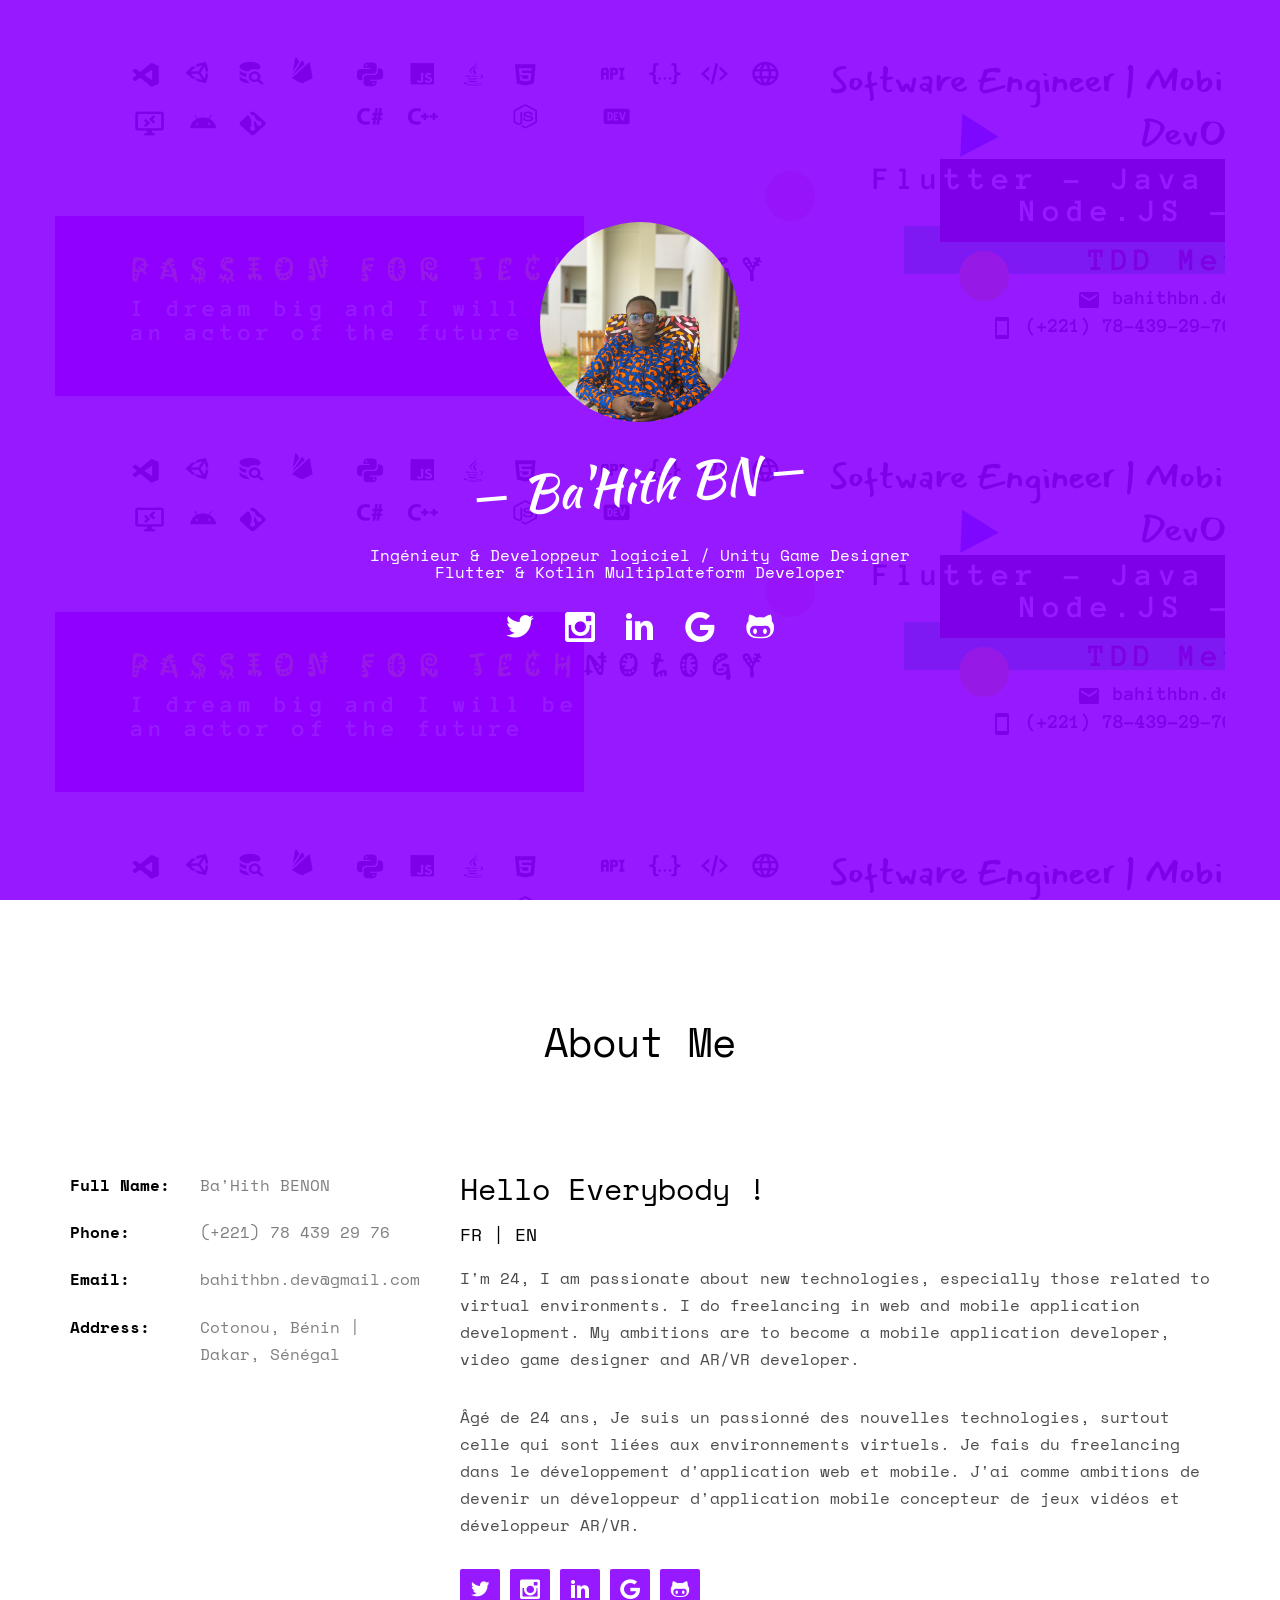
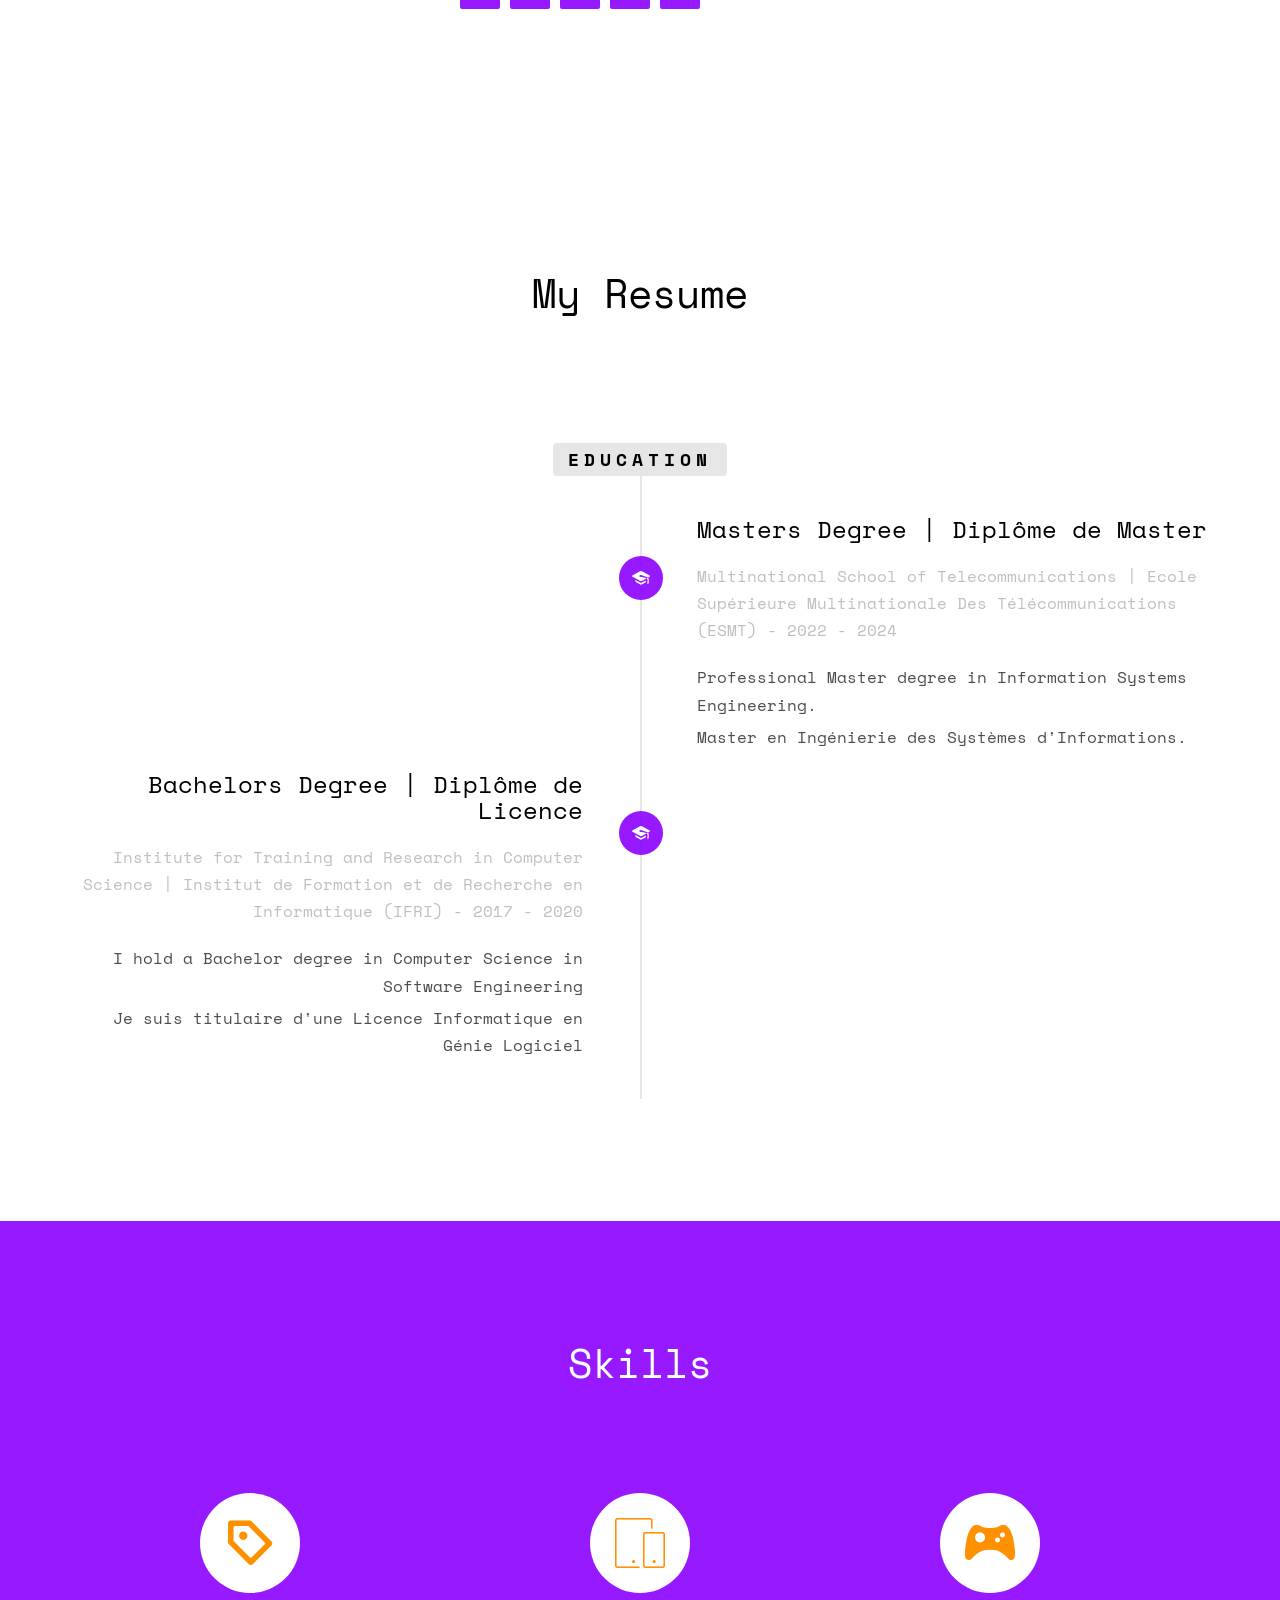
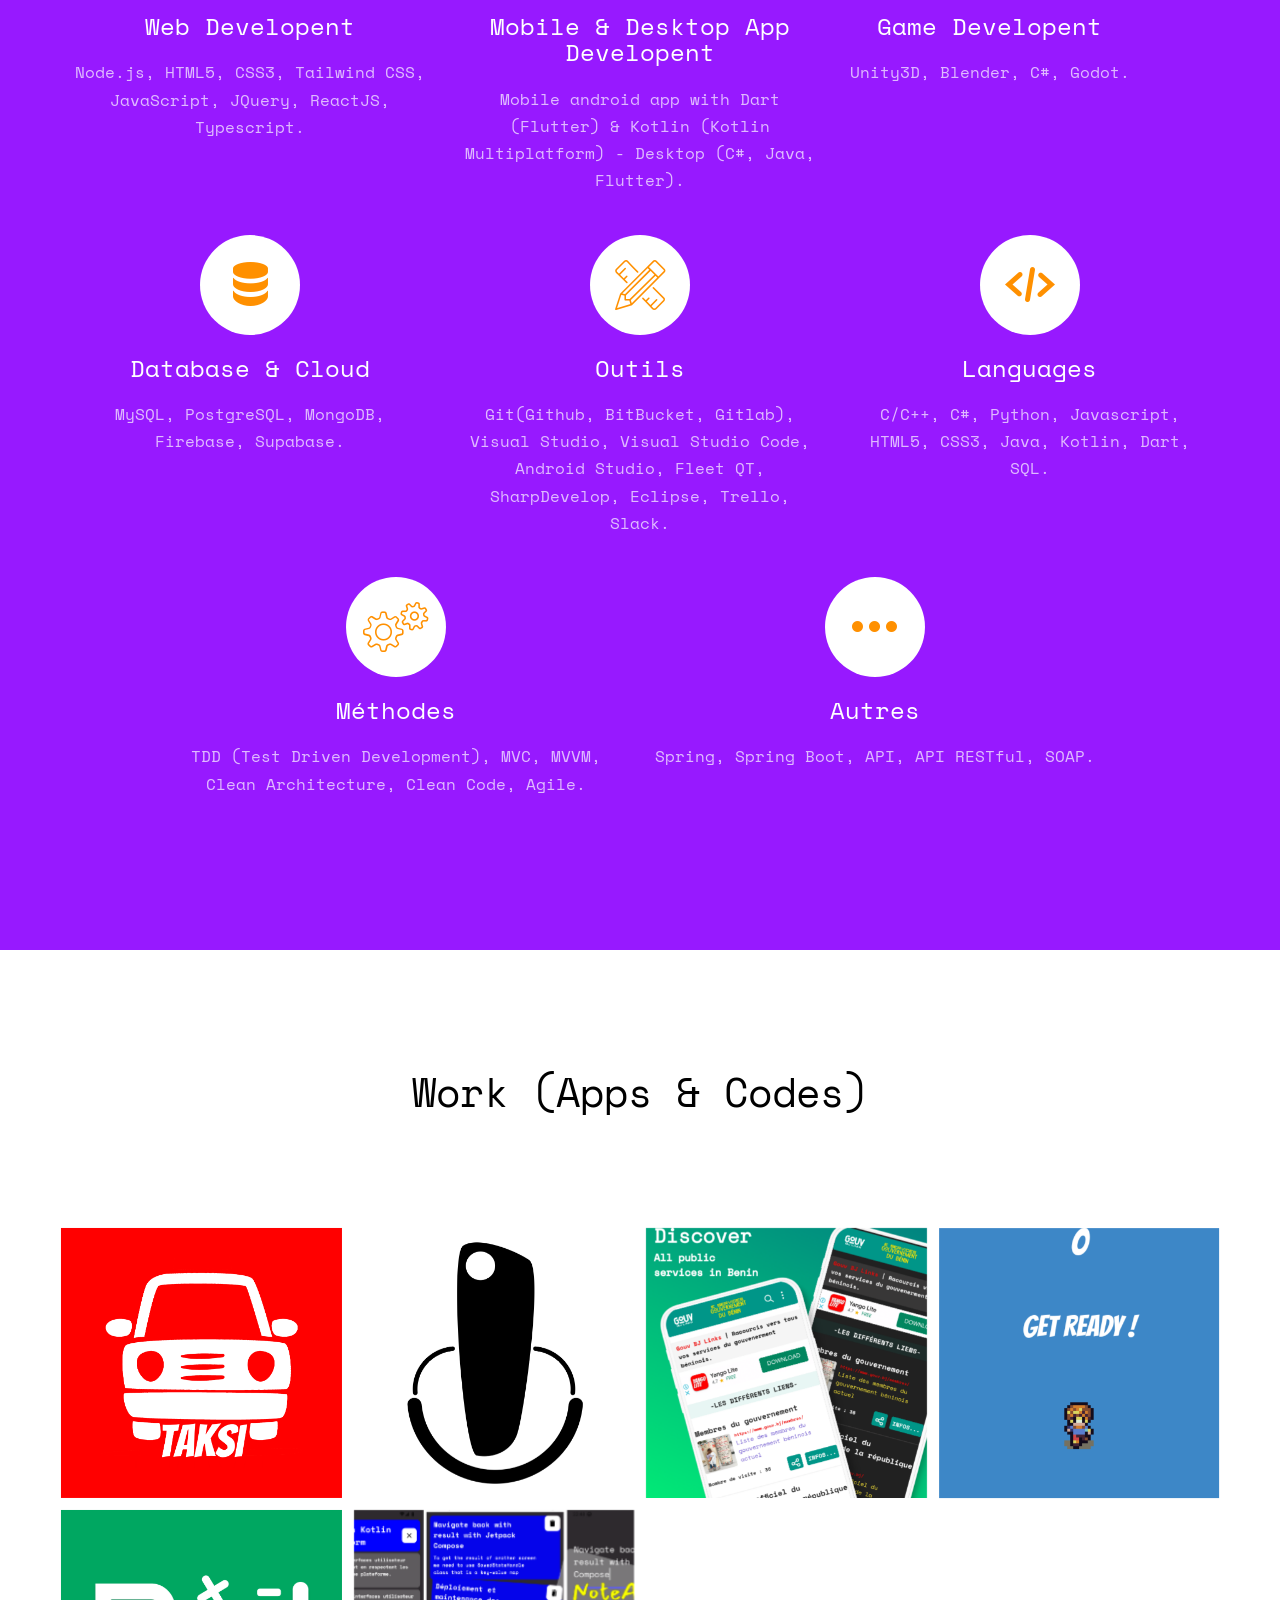
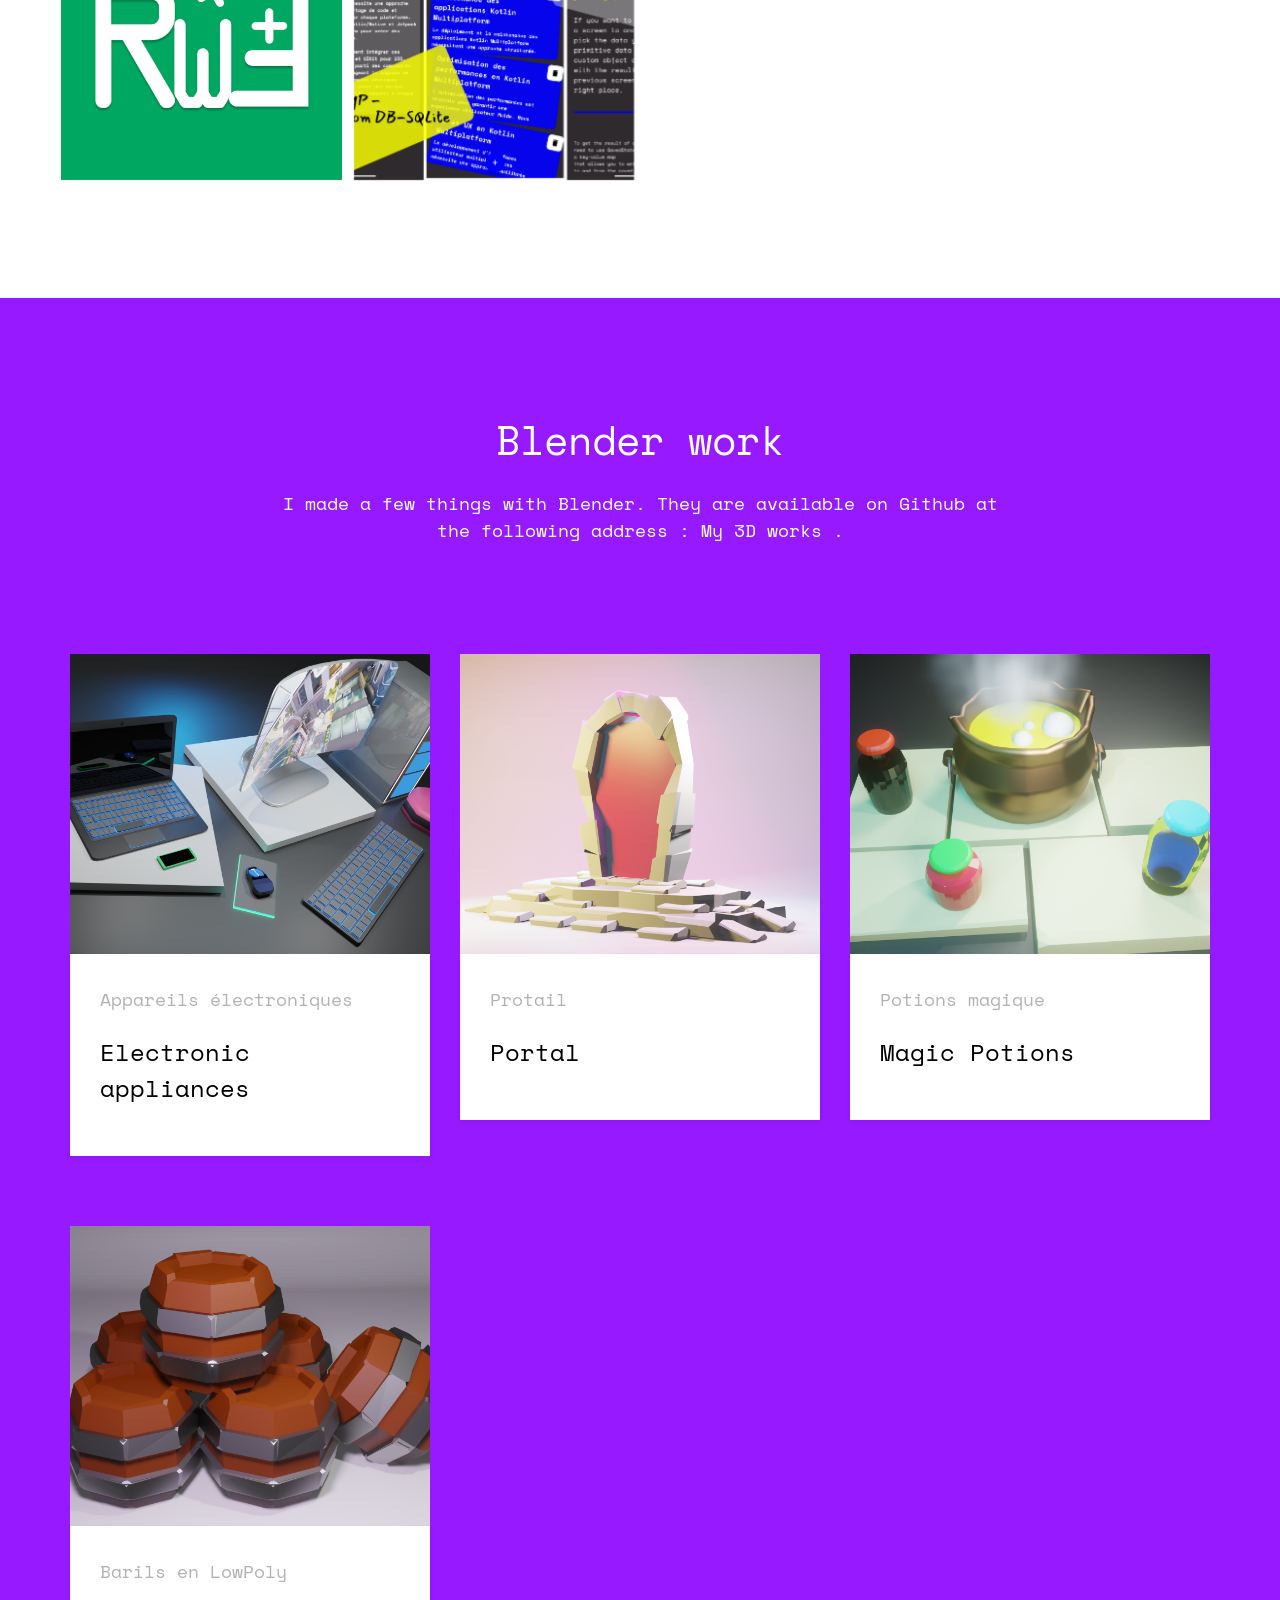
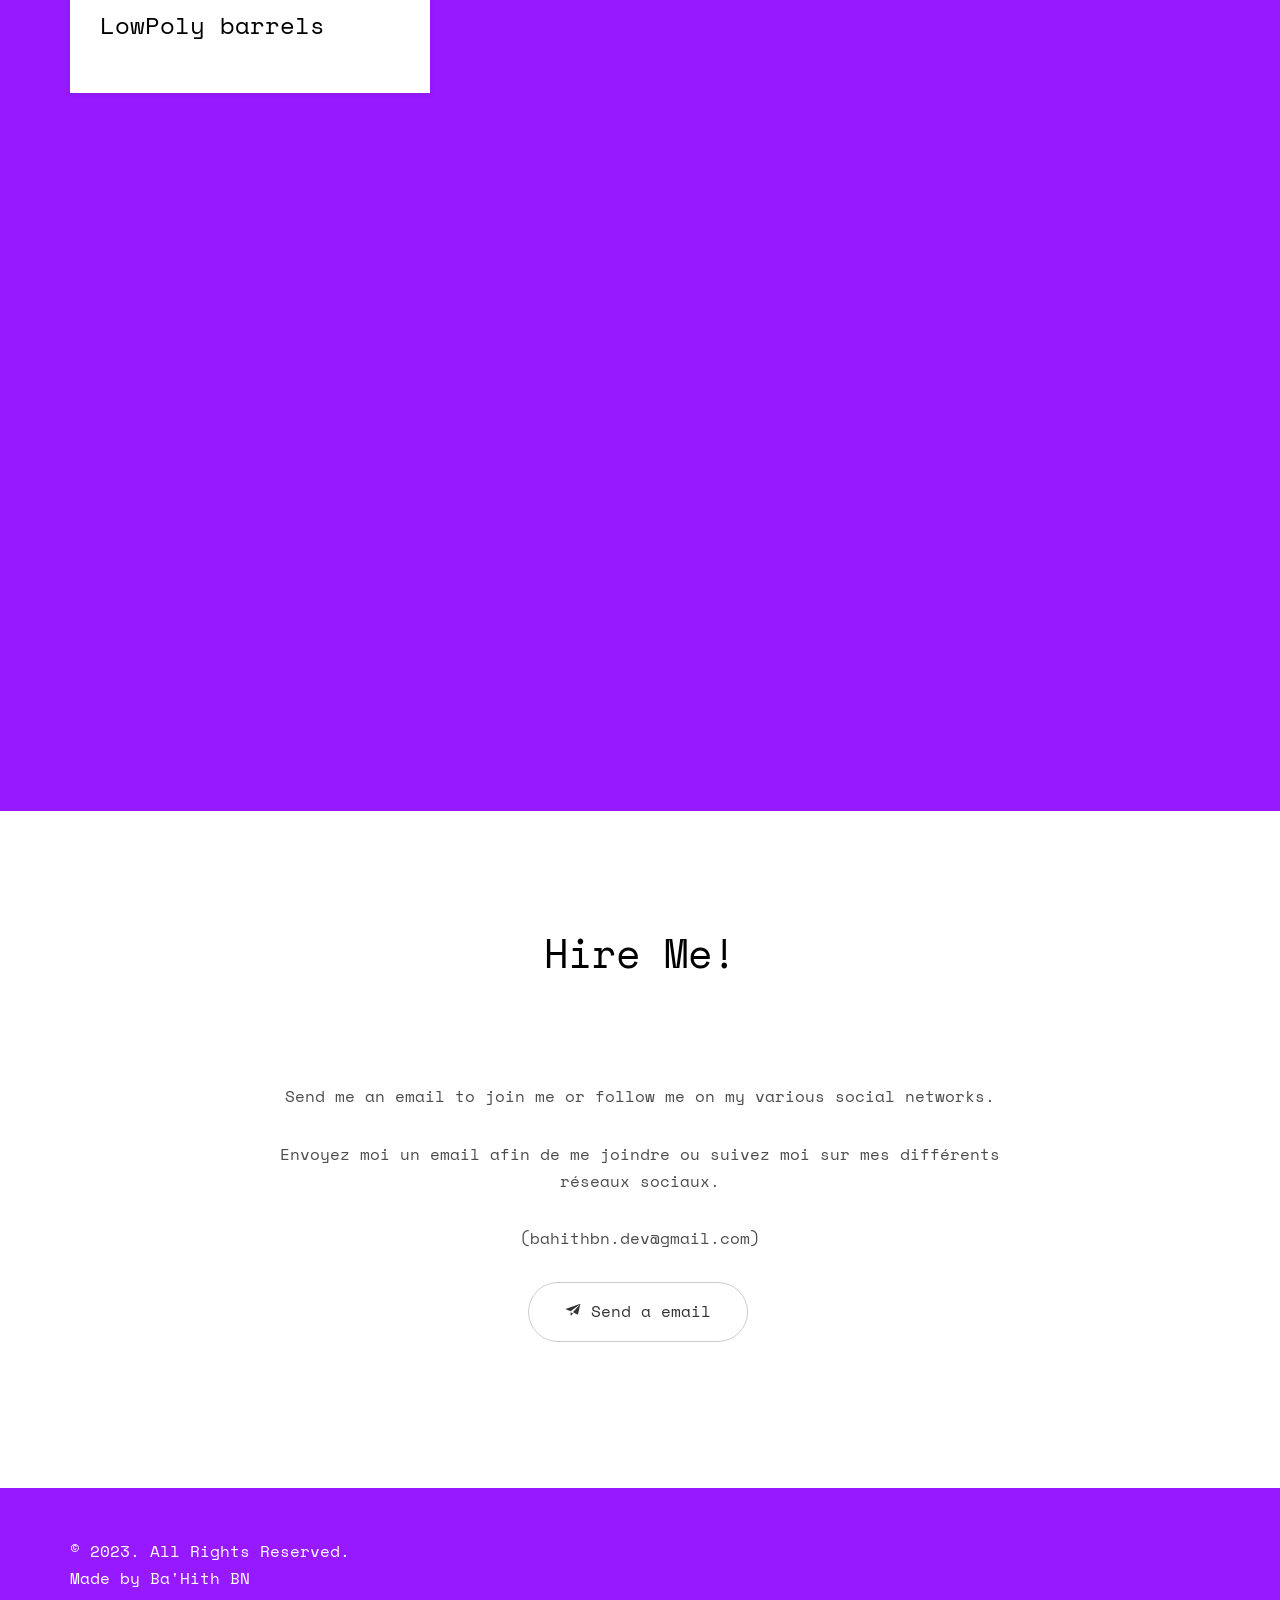
==== commit 5d8e996f: "update apps" ====
--- a/index.html
+++ b/index.html
@@ -77,7 +77,7 @@
 								<div class="profile-thumb" style="background: url(whoiam/images/author.JPG);"></div>
 								<h1><span>Ba'Hith BN</span></h1>
 								<h3>
-									<span>Ingénieur logiciel / Unity Game Designer</span> <br>
+									<span>Ingénieur & Developpeur logiciel / Unity Game Designer</span> <br>
 									<span>Flutter & Kotlin Multiplateform Developer</span>
 								</h3>
 								<p>
@@ -182,7 +182,7 @@
 									</div>
 									<div class="timeline-body">
 										<p>Professional Master degree in Information Systems Engineering.</p>
-										<p>Master Professionel en Ingénierie des Systèmes d'Informations.</p>
+										<p>Master en Ingénierie des Systèmes d'Informations.</p>
 									</div>
 								</div>
 							</li>
@@ -224,7 +224,7 @@
 								</span>
 								<div class="feature-copy">
 									<h3>Web Developent</h3>
-									<p>Node.js, HTML5, CSS3, JavaScript, JQuery, ReactJS, Typescript.</p>
+									<p>Node.js, HTML5, CSS3, Tailwind CSS, JavaScript, JQuery, ReactJS, Typescript.</p>
 								</div>
 							</div>
 						</div>
@@ -265,7 +265,7 @@
 								</span>
 								<div class="feature-copy">
 									<h3>Database & Cloud</h3>
-									<p>MySQL, MongoDB, Firebase, Supabase.</p>
+									<p>MySQL, PostgreSQL, MongoDB, Firebase, Supabase.</p>
 								</div>
 							</div>
 						</div>
@@ -278,7 +278,7 @@
 									<h3>Outils</h3>
 									<p>Git(Github, BitBucket, Gitlab), Visual Studio, Visual Studio Code, Android
 										Studio, Fleet
-										QT, SharpDevelop, Eclipse, Trello, Slack
+										QT, SharpDevelop, Eclipse, Trello, Slack.
 									</p>
 								</div>
 							</div>
@@ -291,7 +291,7 @@
 								<div class="feature-copy">
 									<h3>Languages </h3>
 									<p>
-										C/C++, C#, Python, Javascript, HTML5, CSS3, Java, Kotlin, Dart.
+										C/C++, C#, Python, Javascript, HTML5, CSS3, Java, Kotlin, Dart, SQL.
 									</p>
 								</div>
 							</div>
@@ -319,7 +319,7 @@
 								</span>
 								<div class="feature-copy">
 									<h3>Autres</h3>
-									<p>Spring, Spring Boot, API, API RESTful, SOAP</p>
+									<p>Spring, Spring Boot, API, API RESTful, SOAP.</p>
 								</div>
 							</div>
 						</div>
@@ -333,10 +333,30 @@
 			<div class="container">
 				<div class="row animate-box">
 					<div class="col-md-8 col-md-offset-2 text-center fh5co-heading">
-						<h2>Work</h2>
-					</div>
-				</div>
-				<div class="row">
+						<h2>Work (Apps & Codes)</h2>
+					</div>
+				</div>
+				<div class="row">
+					<div class="col-md-3 text-center col-padding animate-box">
+						<a href="https://play.google.com/store/apps/details?id=com.taksiapp.passenger&pcampaignid=web_share"
+							target="_blank" class="work" style="background-image: url(whoiam/images/TaksiApp.png);">
+							<div class="desc">
+								<h3>Taksi App</h3>
+								<span>Play Store</span>
+								<span>(Available/Dispo)</span>
+							</div>
+						</a>
+					</div>
+					<div class="col-md-3 text-center col-padding animate-box">
+						<a href="https://testflight.apple.com/join/b8F4WBdy"
+							target="_blank" class="work" style="background-image: url(whoiam/images/Lakary1Up.png);">
+							<div class="desc">
+								<h3>Lakary 1Up</h3>
+								<span>App Store</span>
+								<span>(Available/Dispo [TestFlight])</span>
+							</div>
+						</a>
+					</div>
 					<div class="col-md-3 text-center col-padding animate-box">
 						<a href="https://drive.google.com/file/d/1R1X8qyf97HxGzGiTeYifhwnk9chkWVyf/view?usp=drive_link"
 							target="_blank" class="work" style="background-image: url(whoiam/images/screen_four.png);">
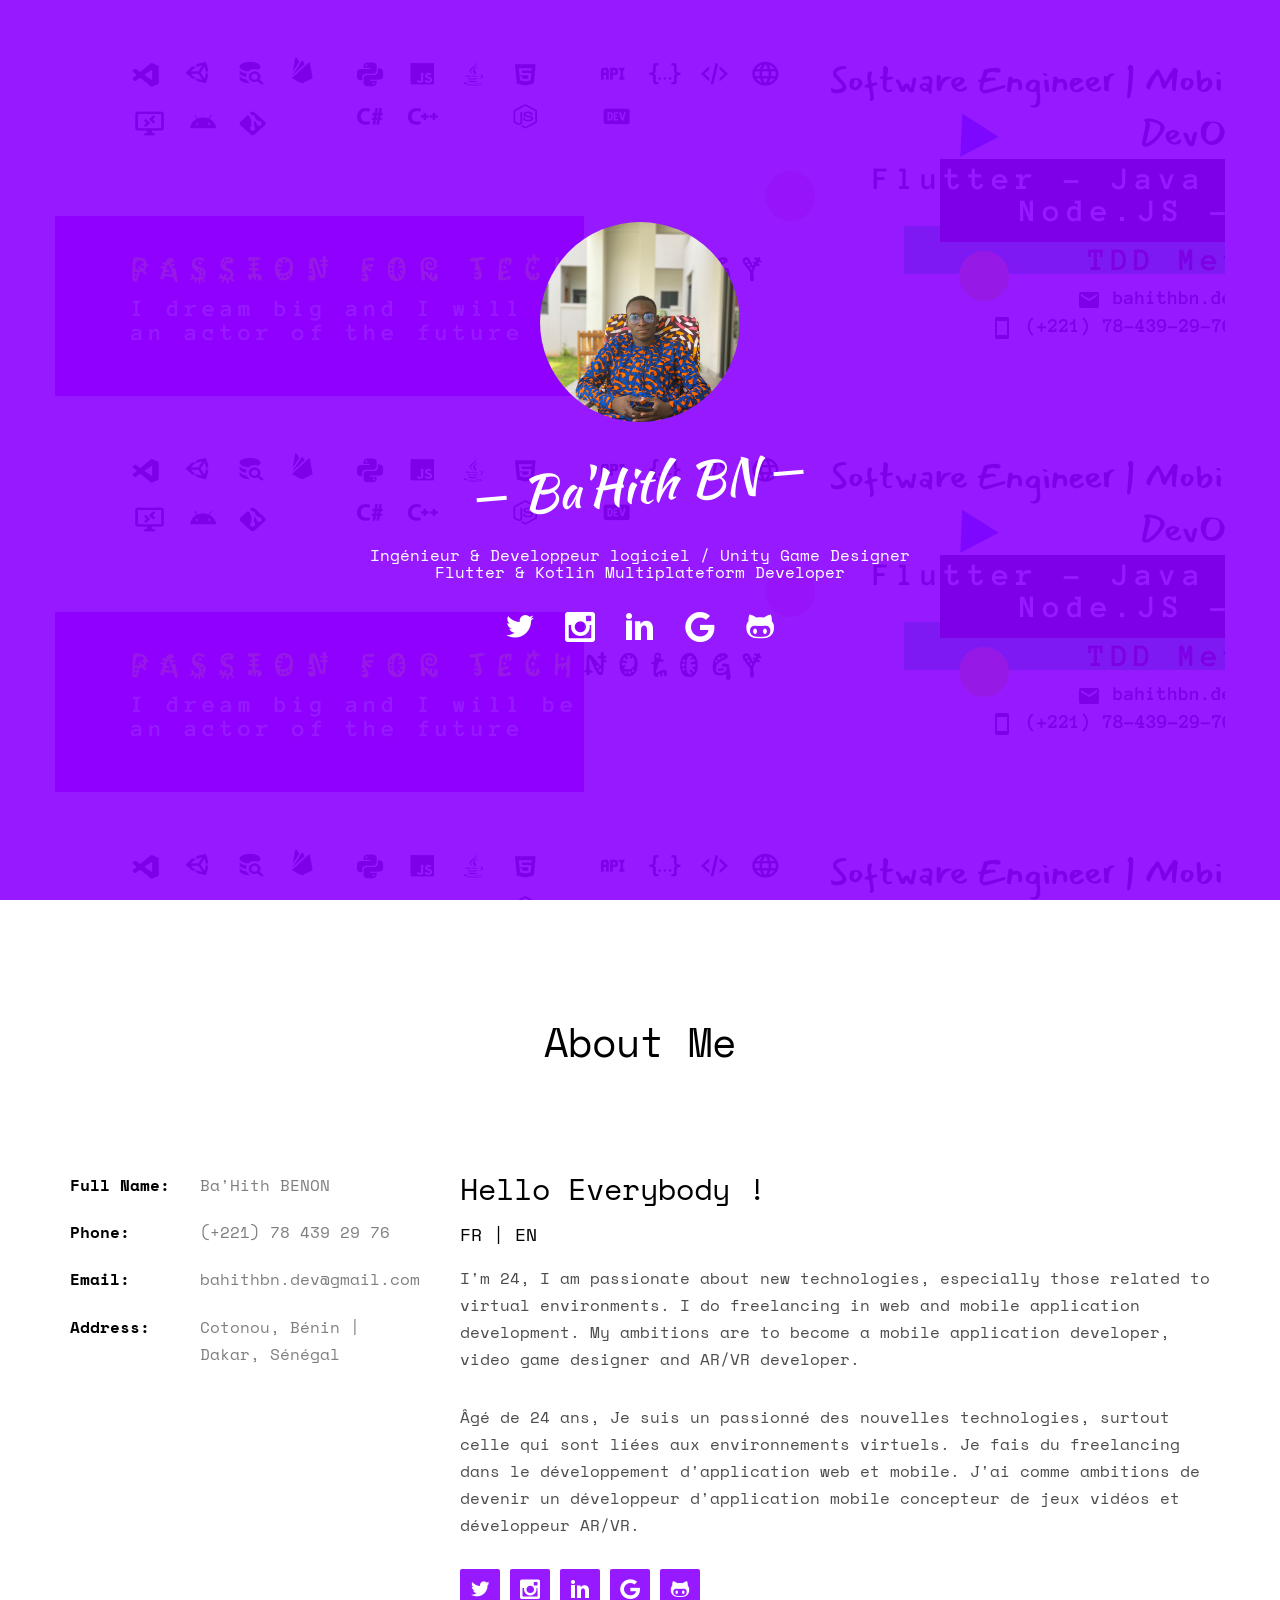
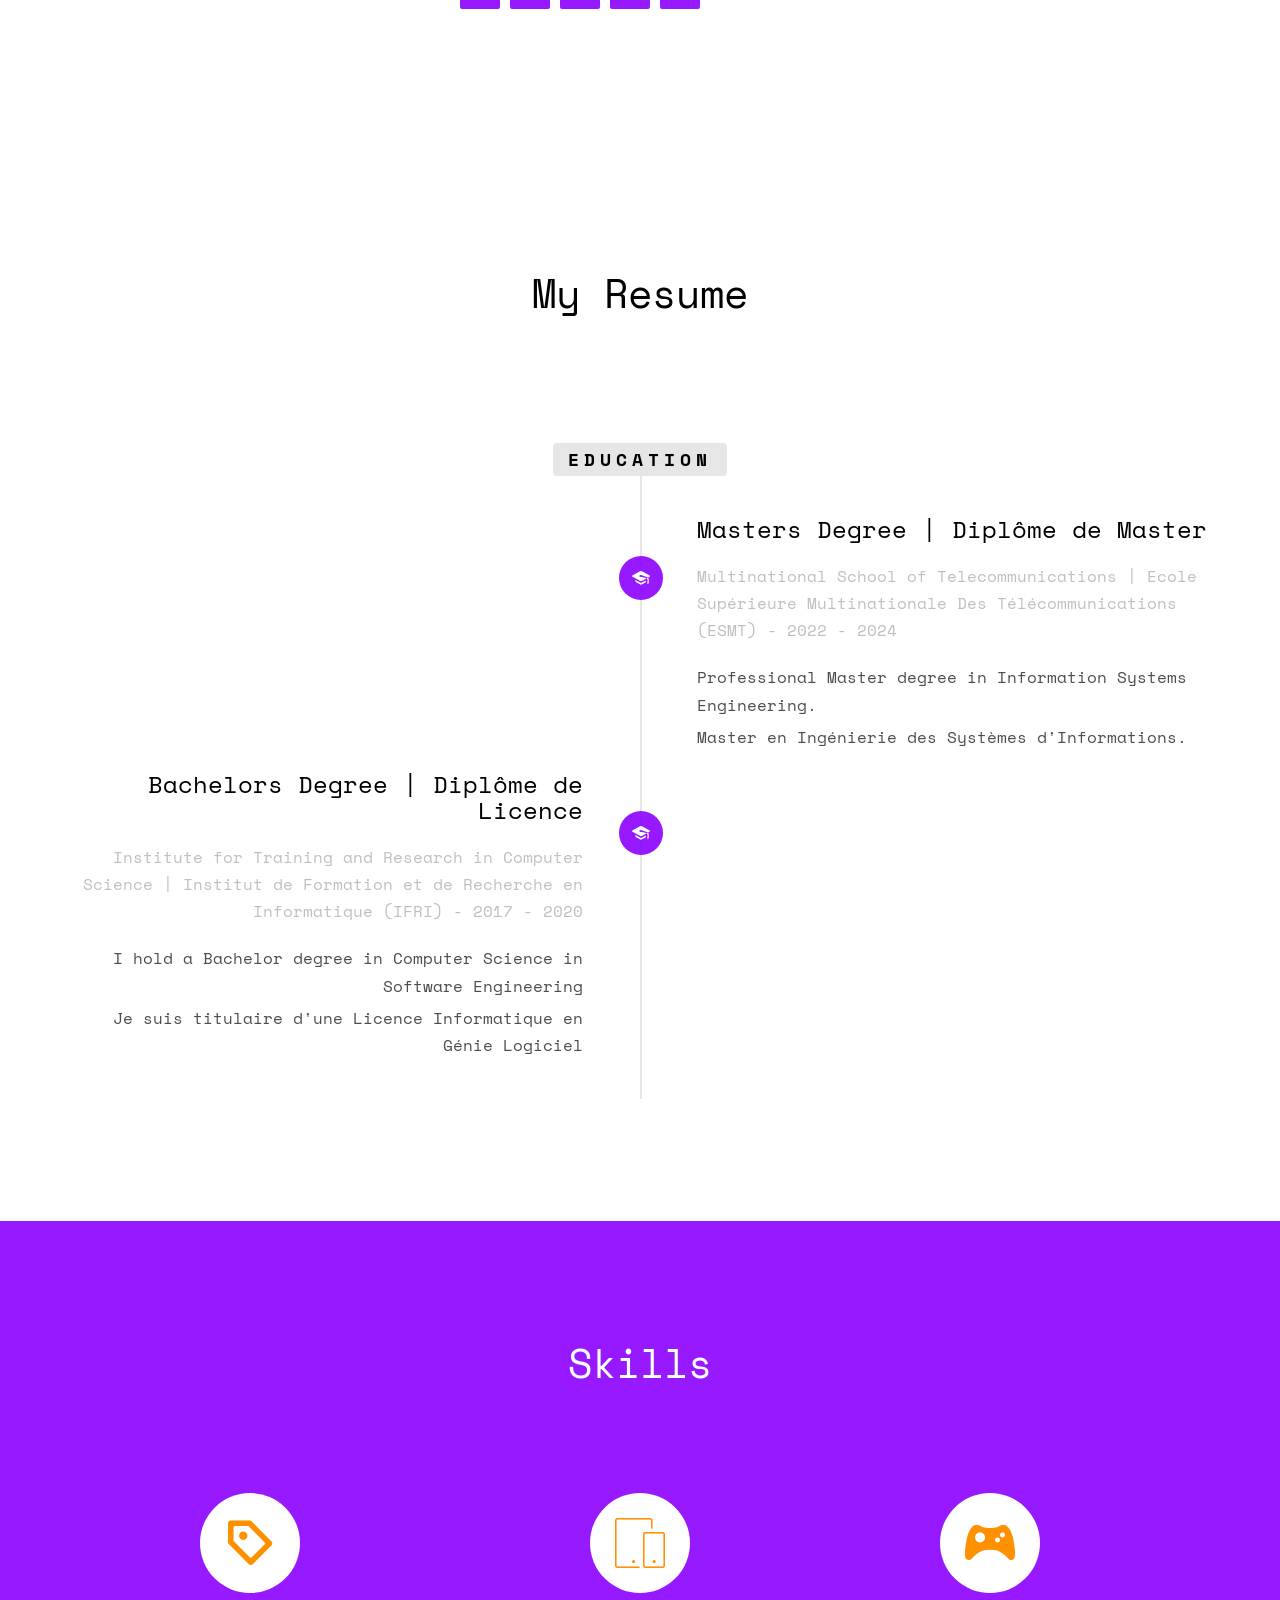
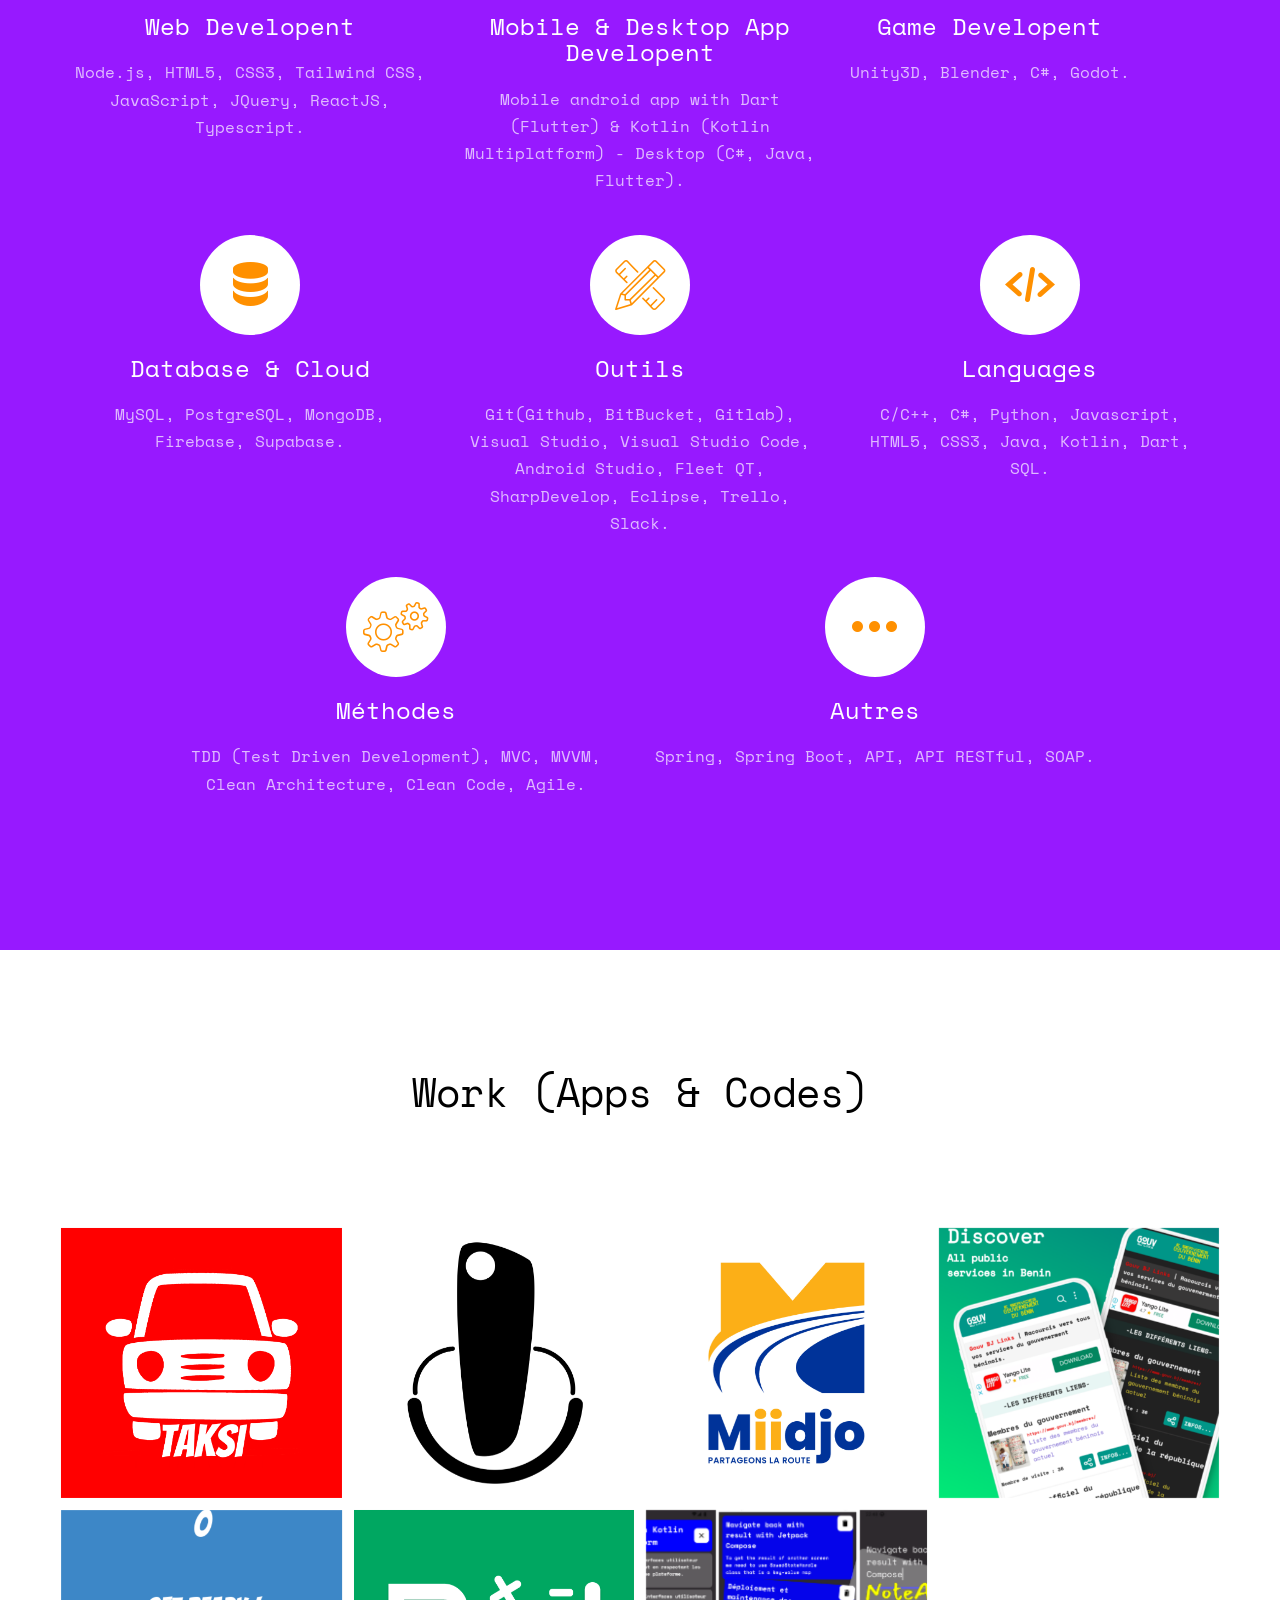
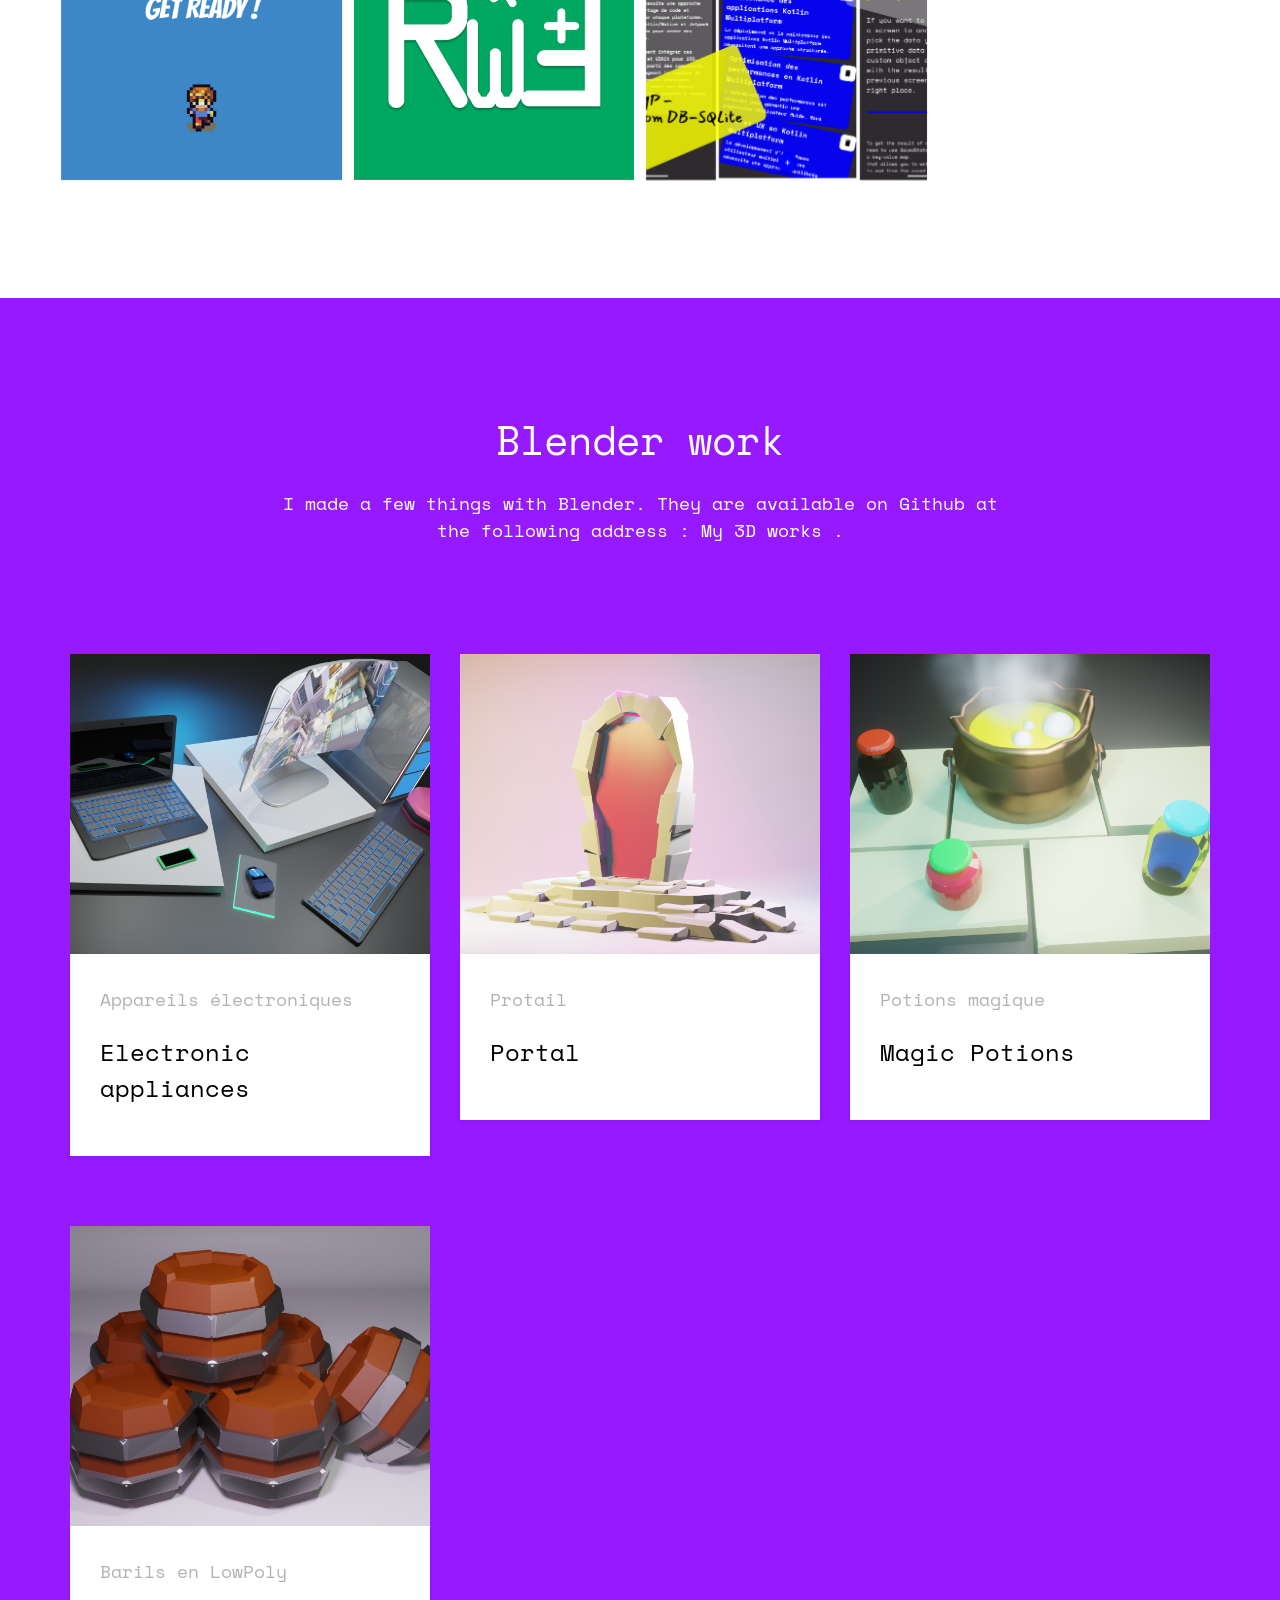
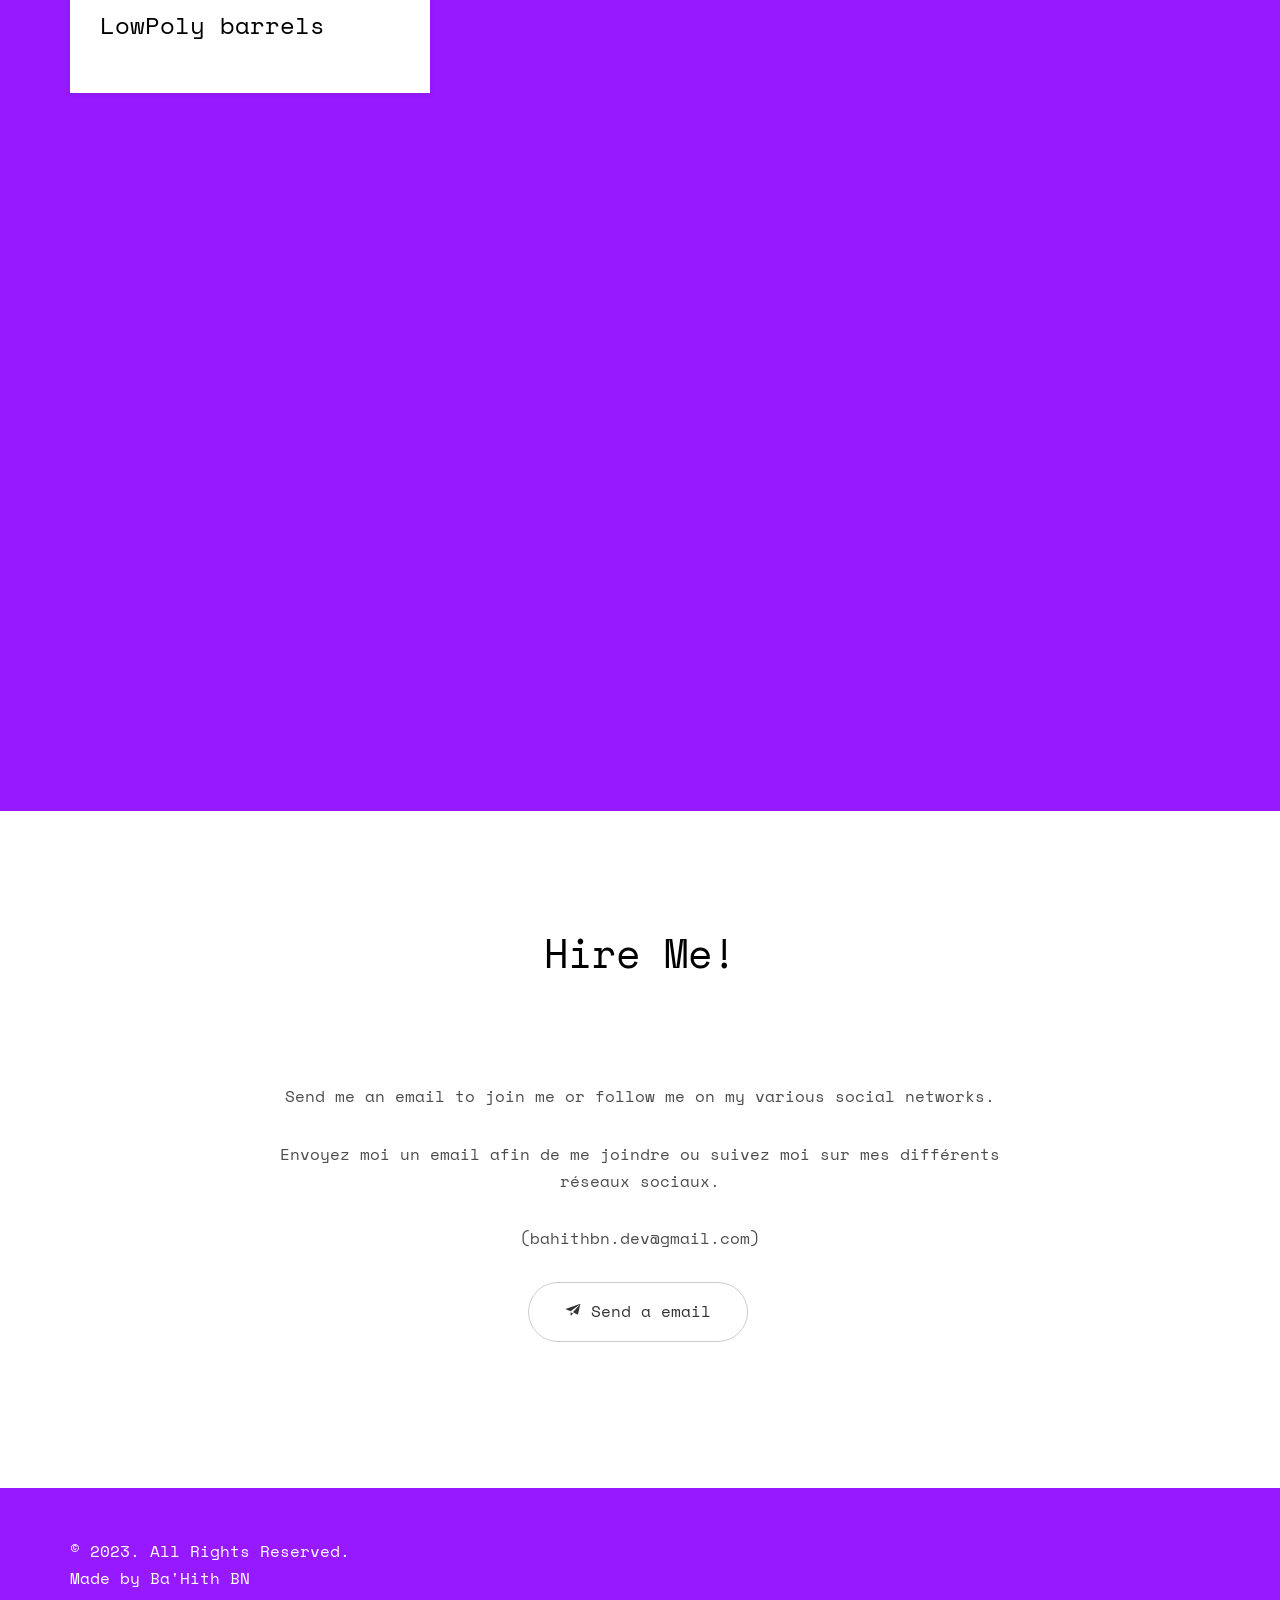
==== commit 8bf73ca8: "update miidjo app" ====
--- a/index.html
+++ b/index.html
@@ -358,6 +358,16 @@
 						</a>
 					</div>
 					<div class="col-md-3 text-center col-padding animate-box">
+						<a href="https://testflight.apple.com/join/45mMx6B2"
+							target="_blank" class="work" style="background-image: url(whoiam/images/Miidjo.png);"> 
+							<div class="desc">
+								<h3>Miidjo</h3>
+								<span>App Store</span>
+								<span>(Available/Dispo [TestFlight])</span>
+							</div>
+						</a>
+					</div>
+					<div class="col-md-3 text-center col-padding animate-box">
 						<a href="https://drive.google.com/file/d/1R1X8qyf97HxGzGiTeYifhwnk9chkWVyf/view?usp=drive_link"
 							target="_blank" class="work" style="background-image: url(whoiam/images/screen_four.png);">
 							<div class="desc">
